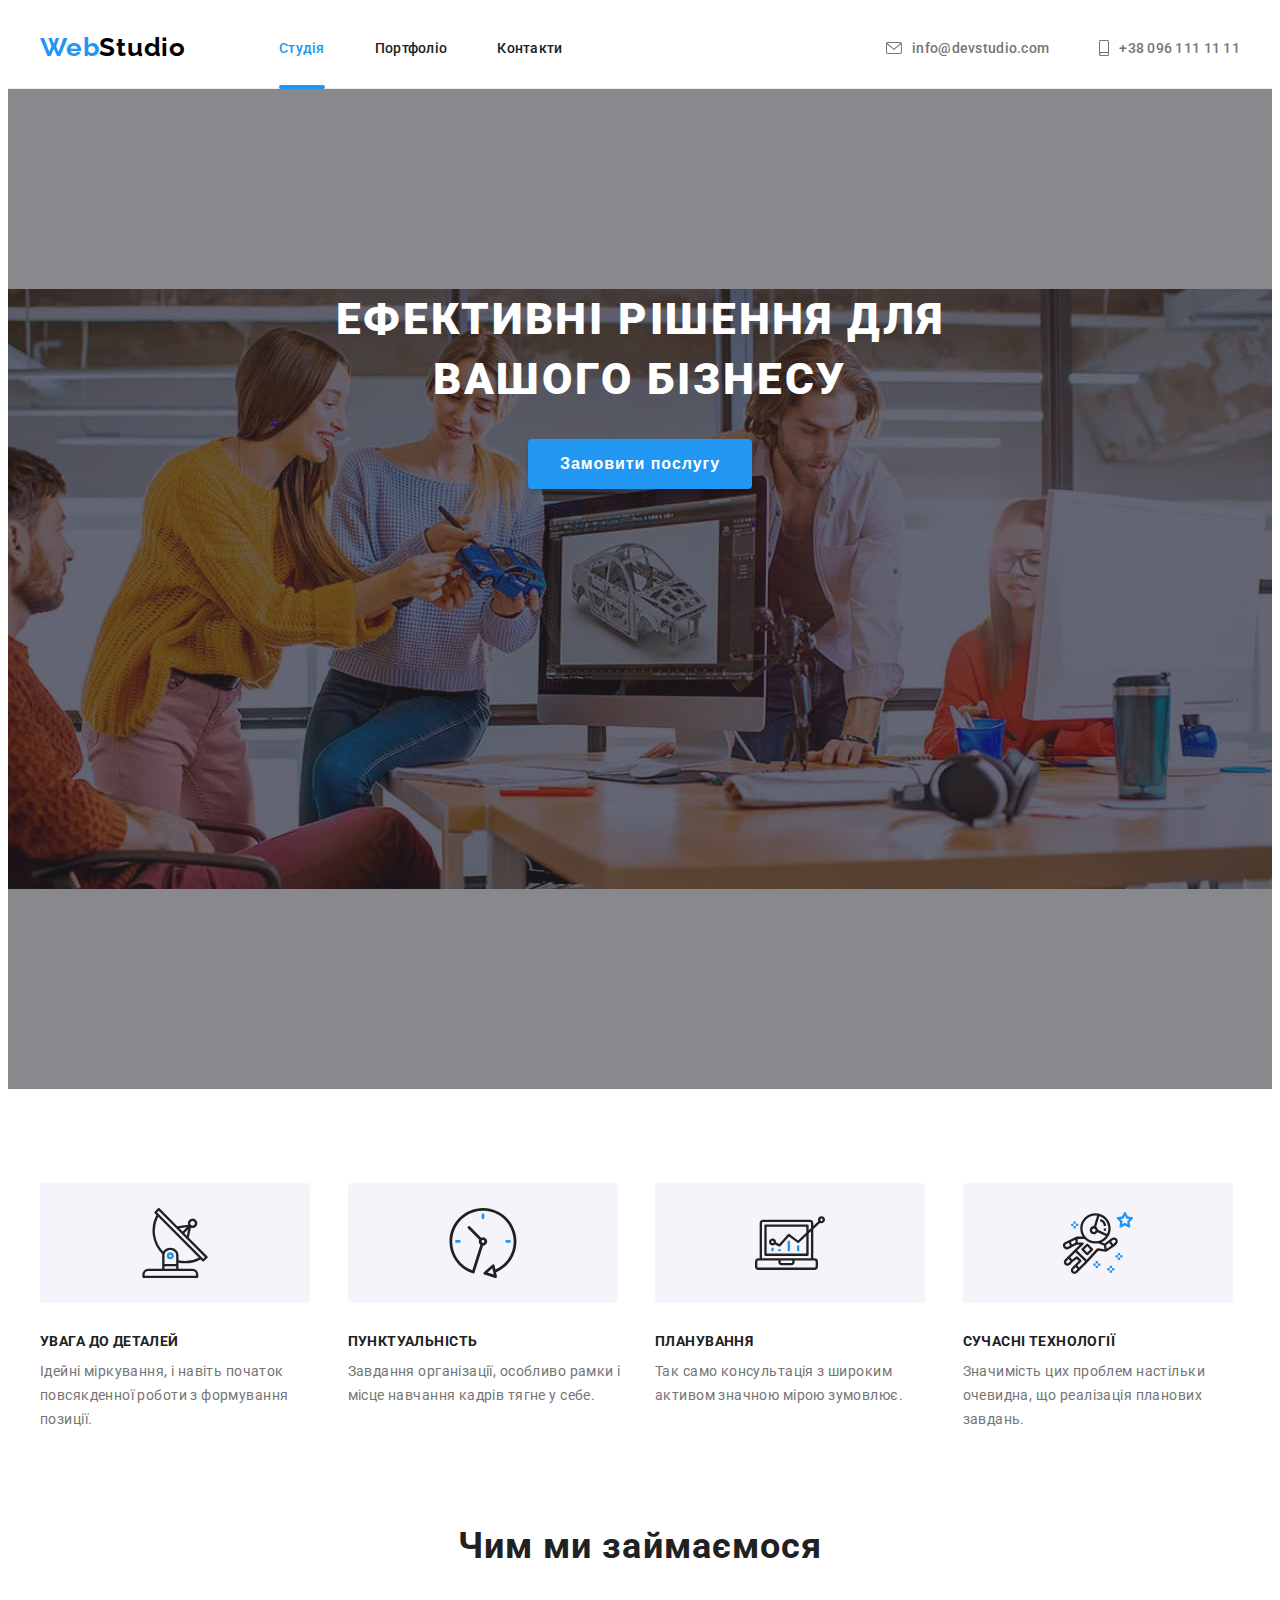
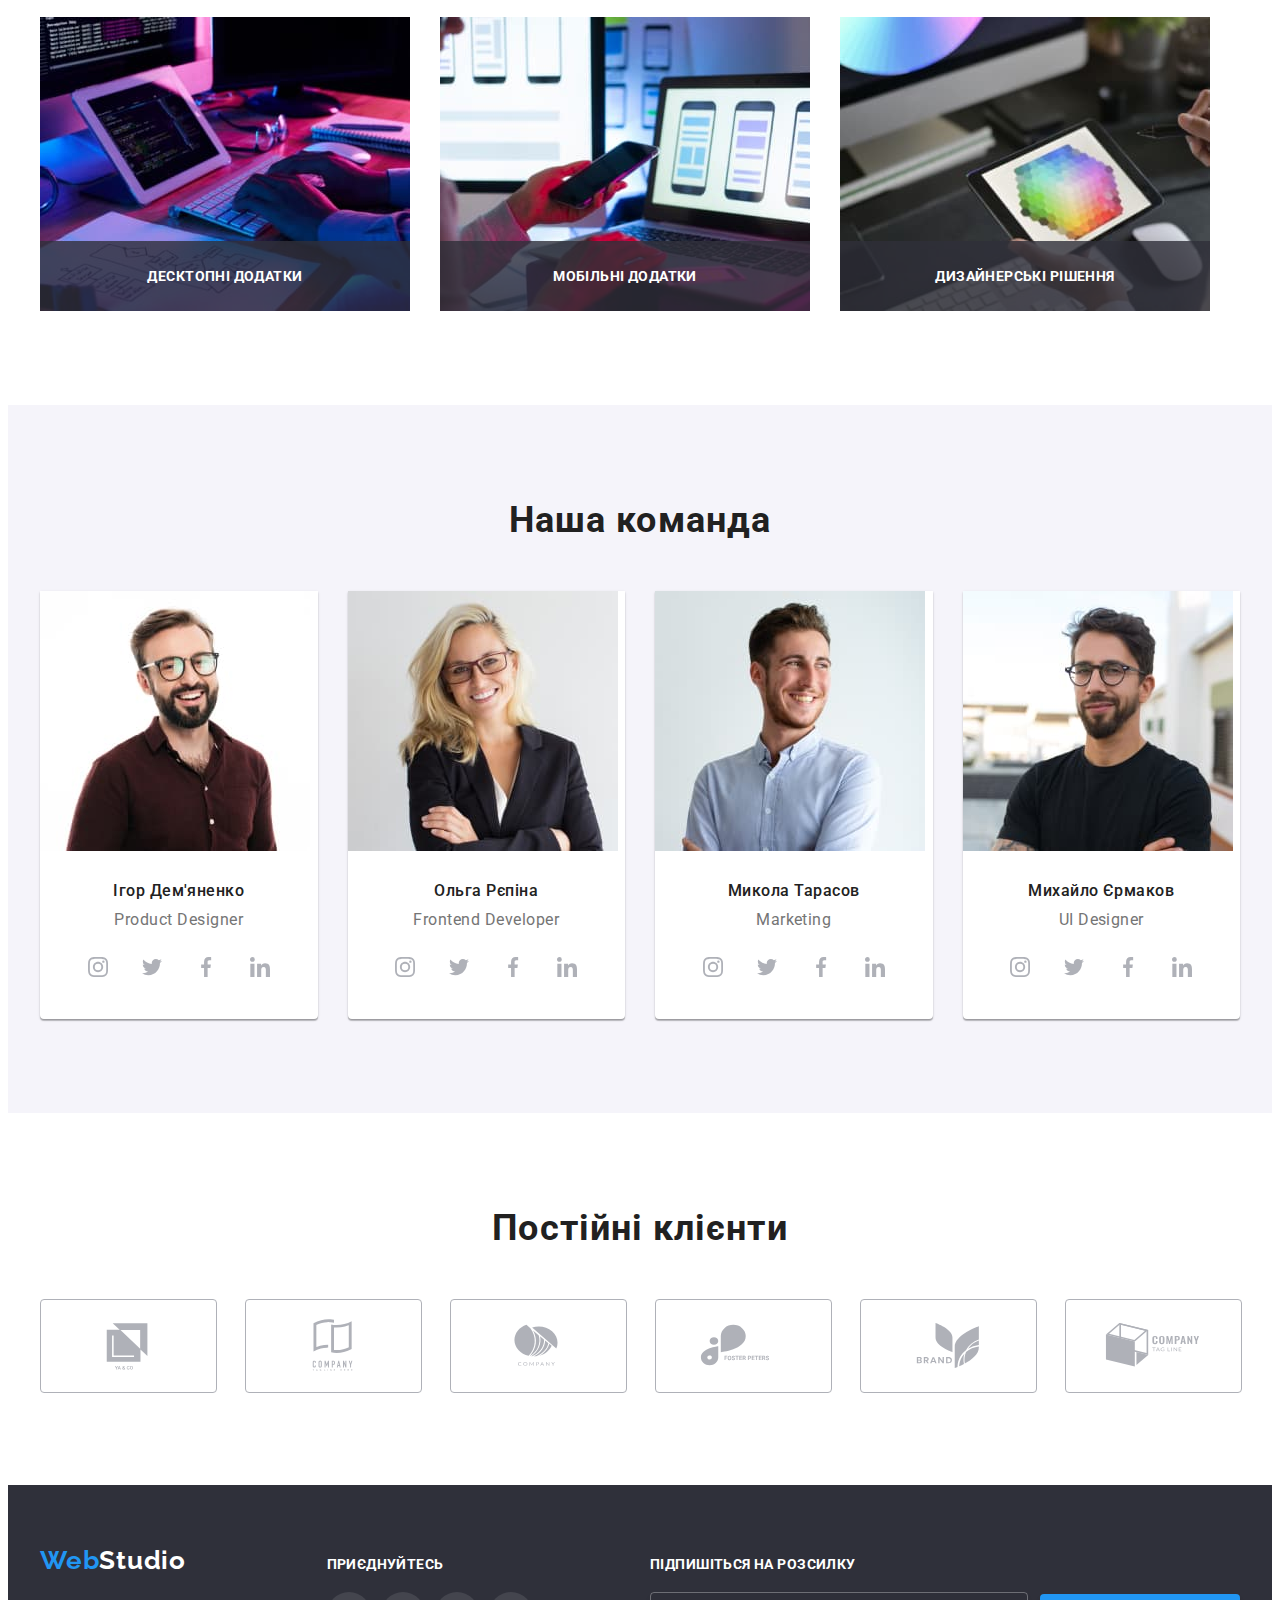
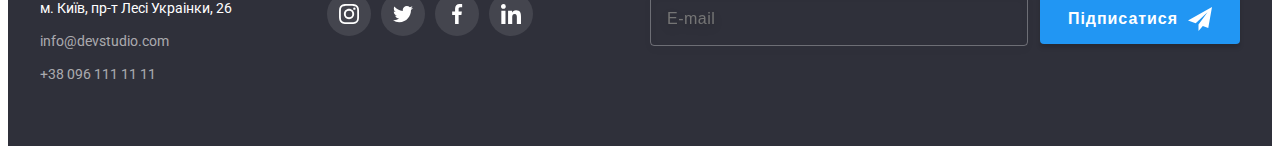
==== index.html @ d4b73595 "clone files hw6" ====
<!DOCTYPE html>
<html lang="uk">
	<head>
		<meta charset="UTF-8" />
		<meta http-equiv="X-UA-Compatible" content="IE=edge" />
		<meta name="viewport" content="width=device-width, initial-scale=1.0" />
		<title>Студія</title>
		<link rel="preconnect" href="https://fonts.googleapis.com" />
		<link rel="preconnect" href="https://fonts.gstatic.com" crossorigin />
		<link
			href="https://fonts.googleapis.com/css2?family=Raleway:wght@700&family=Roboto:wght@400;500;700;900&display=swap"
			rel="stylesheet"
		/>
		<link
			rel="stylesheet"
			href="https://cdnjs.cloudflare.com/ajax/libs/modern-normalize/1.1.0/modern-normalize.min.css"
			integrity="sha512-wpPYUAdjBVSE4KJnH1VR1HeZfpl1ub8YT/NKx4PuQ5NmX2tKuGu6U/JRp5y+Y8XG2tV+wKQpNHVUX03MfMFn9Q=="
			crossorigin="anonymous"
			referrerpolicy="no-referrer"
		/>
		<link rel="stylesheet" href="./css/styles.css" />
	</head>
	<body>
		<!-- HEADER OF SITE -->
		<header class="part-header">
			<div class="container header-container">
				<nav class="navigation">
					<!-- логотип -->
					<a href="./index.html" class="logo" lang="en">Web<span class="logo-black">Studio</span> </a>
					<!-- навігація сайту -->
					<ul class="header-nav">
						<li><a href="./index.html" class="link-nav current">Студія</a></li>
						<li><a href="./portfolio.html" class="link-nav">Портфоліо</a></li>
						<li><a href="#" class="link-nav">Контакти</a></li>
					</ul>
				</nav>
				<!-- контактна інформація -->
				<ul class="header-contacts">
					<li>
						<a href="mailto:info@devstudio.com" class="info-link">
							<svg class="contact-icon" width="16" height="12">
								<use href="./images/icons.svg#icon-envelope"></use>
							</svg>
							info@devstudio.com</a
						>
					</li>
					<li>
						<a href="tel:+380961111111" class="info-link"
							><svg class="contact-icon" width="10" height="16">
								<use href="./images/icons.svg#icon-smartphone"></use>
							</svg>
							+38 096 111 11 11</a
						>
					</li>
				</ul>
			</div>
		</header>
		<!-- MAIN CONTENT-"STUDIO" -->
		<main>
			<!-- секція герой -->
			<section class="hero section">
				<div class="hero-wrap container">
					<h1 class="title-hero">Ефективні рішення для вашого бізнесу</h1>
					<button type="button" class="btn-hero button" data-modal-open> Замовити послугу </button>
				</div>
			</section>
			<!-- секція переваги -->
			<section class="benefits section">
				<div class="container">
					<h2 class="visually-hidden">Наші переваги</h2>
					<ul class="benefit-list">
						<li class="benefit-item">
							<div class="benefits-icons-box">
								<svg width="70" height="70">
									<use href="./images/icons.svg#icon-antenna"></use>
								</svg>
							</div>
							<h3 class="benefit-title">Увага до деталей</h3>
							<p class="benefit-text">
								Ідейні міркування, і навіть початок повсякденної роботи з формування позиції.
							</p>
						</li>
						<li class="benefit-item">
							<div class="benefits-icons-box">
								<svg width="70" height="70">
									<use href="./images/icons.svg#icon-clock"></use>
								</svg>
							</div>
							<h3 class="benefit-title">Пунктуальність</h3>
							<p class="benefit-text"> Завдання організації, особливо рамки і місце навчання кадрів тягне у себе. </p>
						</li>
						<li class="benefit-item">
							<div class="benefits-icons-box">
								<svg width="70" height="70">
									<use href="./images/icons.svg#icon-diagram"></use>
								</svg>
							</div>
							<h3 class="benefit-title">Планування</h3>
							<p class="benefit-text"> Так само консультація з широким активом значною мірою зумовлює. </p>
						</li>
						<li class="benefit-item">
							<div class="benefits-icons-box">
								<svg width="70" height="70">
									<use href="./images/icons.svg#icon-astronaut"></use>
								</svg>
							</div>
							<h3 class="benefit-title">Сучасні технології</h3>
							<p class="benefit-text"> Значимість цих проблем настільки очевидна, що реалізація планових завдань. </p>
						</li>
					</ul>
				</div>
			</section>
			<!-- секція діяльність -->
			<section class="activity section">
				<div class="container">
					<h2 class="activity-title">Чим ми займаємося</h2>
					<ul class="activity-list">
						<li class="activity-item">
							<img src="./images/computer.jpg" alt="розробка сайтів" width="370" height="294" />
							<div class="activity-item-wrap">
								<p class="activity-item-title">Десктопні додатки</p>
							</div>
						</li>
						<li class="activity-item">
							<img src="./images/smartphone.jpg" alt="створення мобільних додатків" width="370" height="294" />
							<div class="activity-item-wrap">
								<p class="activity-item-title">Мобільні додатки</p>
							</div>
						</li>
						<li class="activity-item">
							<img src="./images/tablet.jpg" alt="дизайн" width="370" height="294" />
							<div class="activity-item-wrap">
								<p class="activity-item-title">Дизайнерські рішення</p>
							</div>
						</li>
					</ul>
				</div>
			</section>
			<!-- секція команда -->
			<section class="team section">
				<div class="container">
					<h2 class="team-title">Наша команда</h2>
					<ul class="team-list">
						<li class="team-item">
							<img src="./images/igor.jpg" alt="чоловік в сорочці шоколадного кольору" width="270" height="260" />
							<div class="team-description">
								<h3 class="team-member">Ігор Дем'яненко</h3>
								<p class="team-specialty">Product Designer</p>
								<ul class="soc-network-list">
									<li class="soc-network-item">
										<a class="soc-network-link" href="#" target="_blank" rel="noopener noreferrer nofollow">
											<svg class="soc-network-icon" width="20" height="20">
												<use href="./images/icons.svg#icon-instagram"></use>
											</svg>
										</a>
									</li>
									<li class="soc-network-item">
										<a class="soc-network-link" href="#" target="_blank" rel="noopener noreferrer nofollow">
											<svg class="soc-network-icon" width="20" height="20">
												<use href="./images/icons.svg#icon-twitter"></use>
											</svg>
										</a>
									</li>
									<li class="soc-network-item">
										<a class="soc-network-link" href="#" target="_blank" rel="noopener noreferrer nofollow">
											<svg class="soc-network-icon" width="20" height="20">
												<use href="./images/icons.svg#icon-facebook"></use>
											</svg>
										</a>
									</li>
									<li class="soc-network-item">
										<a class="soc-network-link" href="#" target="_blank" rel="noopener noreferrer nofollow">
											<svg class="soc-network-icon" width="20" height="20">
												<use href="./images/icons.svg#icon-linkedin"></use>
											</svg>
										</a>
									</li>
								</ul>
							</div>
						</li>
						<li class="team-item">
							<img src="./images/olga.jpg" alt="жінка блондинка усміхається" width="270" height="260" />
							<div class="team-description">
								<h3 class="team-member">Ольга Рєпіна</h3>
								<p class="team-specialty">Frontend Developer</p>
								<ul class="soc-network-list">
									<li class="soc-network-item">
										<a class="soc-network-link" href="#" target="_blank" rel="noopener noreferrer nofollow">
											<svg class="soc-network-icon" width="20" height="20">
												<use href="./images/icons.svg#icon-instagram"></use>
											</svg>
										</a>
									</li>
									<li class="soc-network-item">
										<a class="soc-network-link" href="#" target="_blank" rel="noopener noreferrer nofollow">
											<svg class="soc-network-icon" width="20" height="20">
												<use href="./images/icons.svg#icon-twitter"></use>
											</svg>
										</a>
									</li>
									<li class="soc-network-item">
										<a class="soc-network-link" href="#" target="_blank" rel="noopener noreferrer nofollow">
											<svg class="soc-network-icon" width="20" height="20">
												<use href="./images/icons.svg#icon-facebook"></use>
											</svg>
										</a>
									</li>
									<li class="soc-network-item">
										<a class="soc-network-link" href="#" target="_blank" rel="noopener noreferrer nofollow">
											<svg class="soc-network-icon" width="20" height="20">
												<use href="./images/icons.svg#icon-linkedin"></use>
											</svg>
										</a>
									</li>
								</ul>
							</div>
						</li>
						<li class="team-item">
							<img src="./images/mykola.jpg" alt="чоловік в блакитній сорочці" width="270" height="260" />
							<div class="team-description">
								<h3 class="team-member">Микола Тарасов</h3>
								<p class="team-specialty">Marketing</p>
								<ul class="soc-network-list">
									<li class="soc-network-item">
										<a class="soc-network-link" href="#" target="_blank" rel="noopener noreferrer nofollow">
											<svg class="soc-network-icon" width="20" height="20">
												<use href="./images/icons.svg#icon-instagram"></use>
											</svg>
										</a>
									</li>
									<li class="soc-network-item">
										<a class="soc-network-link" href="#" target="_blank" rel="noopener noreferrer nofollow">
											<svg class="soc-network-icon" width="20" height="20">
												<use href="./images/icons.svg#icon-twitter"></use>
											</svg>
										</a>
									</li>
									<li class="soc-network-item">
										<a class="soc-network-link" href="#" target="_blank" rel="noopener noreferrer nofollow">
											<svg class="soc-network-icon" width="20" height="20">
												<use href="./images/icons.svg#icon-facebook"></use>
											</svg>
										</a>
									</li>
									<li class="soc-network-item">
										<a class="soc-network-link" href="#" target="_blank" rel="noopener noreferrer nofollow">
											<svg class="soc-network-icon" width="20" height="20">
												<use href="./images/icons.svg#icon-linkedin"></use>
											</svg>
										</a>
									</li>
								</ul>
							</div>
						</li>
						<li class="team-item">
							<img src="./images/mykhailo.jpg" alt="чоловік в чорній футболці" width="270" height="260" />
							<div class="team-description">
								<h3 class="team-member">Михайло Єрмаков</h3>
								<p class="team-specialty">UI Designer</p>
								<ul class="soc-network-list">
									<li class="soc-network-item">
										<a class="soc-network-link" href="#" target="_blank" rel="noopener noreferrer nofollow">
											<svg class="soc-network-icon" width="20" height="20">
												<use href="./images/icons.svg#icon-instagram"></use>
											</svg>
										</a>
									</li>
									<li class="soc-network-item">
										<a class="soc-network-link" href="#" target="_blank" rel="noopener noreferrer nofollow">
											<svg class="soc-network-icon" width="20" height="20">
												<use href="./images/icons.svg#icon-twitter"></use>
											</svg>
										</a>
									</li>
									<li class="soc-network-item">
										<a class="soc-network-link" href="#" target="_blank" rel="noopener noreferrer nofollow">
											<svg class="soc-network-icon" width="20" height="20">
												<use href="./images/icons.svg#icon-facebook"></use>
											</svg>
										</a>
									</li>
									<li class="soc-network-item">
										<a class="soc-network-link" href="#" target="_blank" rel="noopener noreferrer nofollow">
											<svg class="soc-network-icon" width="20" height="20">
												<use href="./images/icons.svg#icon-linkedin"></use>
											</svg>
										</a>
									</li>
								</ul>
							</div>
						</li>
					</ul>
				</div>
			</section>
			<!-- секція клієнти -->
			<section class="clients section">
				<div class="container">
					<h2 class="clients-title">Постійні клієнти</h2>
					<ul class="clients-list">
						<li class="client-item">
							<a href="" class="client-link">
								<svg class="client-icon" width="106" height="60">
									<use href="./images/icons.svg#icon-Logo-1"></use>
								</svg>
							</a>
						</li>
						<li class="client-item">
							<a href="" class="client-link">
								<svg class="client-icon" width="106" height="60">
									<use href="./images/icons.svg#icon-Logo-2"></use>
								</svg>
							</a>
						</li>
						<li class="client-item">
							<a href="#" class="client-link">
								<svg class="client-icon" width="106" height="60">
									<use href="./images/icons.svg#icon-Logo-3"></use>
								</svg>
							</a>
						</li>
						<li class="client-item">
							<a href="" class="client-link">
								<svg class="client-icon" width="106" height="60">
									<use href="./images/icons.svg#icon-Logo-4"></use>
								</svg>
							</a>
						</li>
						<li class="client-item">
							<a href="" class="client-link">
								<svg class="client-icon" width="106" height="60">
									<use href="./images/icons.svg#icon-Logo-5"></use>
								</svg>
							</a>
						</li>
						<li class="client-item">
							<a href="" class="client-link">
								<svg class="client-icon" width="106" height="60">
									<use href="./images/icons.svg#icon-Logo-6"></use>
								</svg>
							</a>
						</li>
					</ul>
				</div>
			</section>
		</main>
		<!-- FOOTER OF SITE -->
		<footer class="part-footer">
			<div class="container footer-div">
				<div class="footer-contacts">
					<!-- логотип -->
					<a href="./index.html" class="logo-footer" lang="en">Web<span class="logo-white">Studio</span> </a>
					<address>
						<!-- контакти -->
						<ul class="contact-list">
							<li class="contact-item">
								<a
									class="map-location link-contact"
									href="https://goo.gl/maps/CPtrU1FHBa2aNyZL9"
									target="_blank"
									rel="noopener noreferrer nofollow"
									>м. Київ, пр-т Лесі Украінки, 26
								</a>
							</li>
							<li class="contact-item">
								<a href="mailto:info@devstudio.com" class="link-contact">info@devstudio.com</a>
							</li>
							<li class="contact-item">
								<a href="tel:+380961111111" class="link-contact">+38 096 111 11 11 </a>
							</li>
						</ul>
					</address>
				</div>
				<!-- соціальні мережі -->
				<div class="footer-social-field">
					<span class="join">Приєднуйтесь</span>
					<ul class="social-network-list">
						<li class="social-network-item">
							<a class="social-network-link" href="#" target="_blank" rel="noopener noreferrer nofollow">
								<svg class="footer-icon" width="20" height="20">
									<use href="./images/icons.svg#icon-instagram"></use>
								</svg>
							</a>
						</li>
						<li class="social-network-item">
							<a class="social-network-link" href="#" target="_blank" rel="noopener noreferrer nofollow">
								<svg class="footer-icon" width="20" height="20">
									<use href="./images/icons.svg#icon-twitter"></use>
								</svg>
							</a>
						</li>
						<li class="social-network-item">
							<a class="social-network-link" href="#" target="_blank" rel="noopener noreferrer nofollow">
								<svg class="footer-icon" width="20" height="20">
									<use href="./images/icons.svg#icon-facebook"></use>
								</svg>
							</a>
						</li>
						<li class="social-network-item">
							<a class="social-network-link" href="#" target="_blank" rel="noopener noreferrer nofollow">
								<svg class="footer-icon" width="20" height="20">
									<use href="./images/icons.svg#icon-linkedin"></use>
								</svg>
							</a>
						</li>
					</ul>
				</div>
				<!-- форма в footer -->
				<div class="footer-form-field">
					<span class="sign-title">Підпишіться на розсилку</span>
					<form class="footer-form">
					    <input
							type="email"
							name="email"
							class="footer-input"
							aria-label="Email"
							placeholder="E-mail"
							required
						/>
						<button type="submit" class="btn-sign button">Підписатися
							<svg class="icon-send" width="24" height="24">
								<use href="./images/icons.svg#icon-send"></use>
							</svg>
						</button>
					</form>
				</div>
			</div>
		</footer>
		<!-- MODAL -->
		<div class="backdrop is-hidden" data-modal>
			<div class="modal">
				<button class="modal-btn-close button" type="button" data-modal-close>
					<svg class="modal-close-icon" width="18" height="18">
						<use href="./images/icons.svg#icon-close-modal"></use>
					</svg>
				</button>
				<p class="modal-title">Залиште свої дані, ми вам передзвонимо</p>
				<form class="modal-form">
					<div class="form-field">
						<label for="user-name" class="form-label">Ім'я</label>
						<div class="form-input-wrap">
							<input
								type="text"
								name="user-name"
								class="form-user-input form-input"
								placeholder=" "
								id="user-name"
								required
							/>
							<svg class="form-icon" width="18" height="18">
								<use href="./images/icons.svg#icon-person"></use>
							</svg>
						</div>
					</div>
					<div class="form-field">
						<label for="user-tel" class="form-label">
							<span class="form-label-text">Телефон</span>
						</label>
						<div class="form-input-wrap">
							<input
								type="tel"
								name="user-tel"
								class="form-user-input form-input"
								placeholder=" "
								id="user-tel"
								required
							/>
							<svg class="form-icon" width="18" height="18">
								<use href="./images/icons.svg#icon-phone"></use>
							</svg>
						</div>
					</div>
					<div class="form-field">
						<label for="user-email" class="form-label">Пошта</label>
						<div class="form-input-wrap">
							<input
								type="email"
								name="user-email"
								class="form-user-input form-input"
								placeholder=" "
								id="user-email"
							/>
							<svg class="form-icon" width="18" height="18">
								<use href="./images/icons.svg#icon-email"></use>
							</svg>
						</div>
					</div>
					<div class="form-field">
						<label for="user-text" class="form-label">Коментар</label>
						<textarea
						    name="user-text"
						    id="user-text"
						    class="form-user-comment form-input"
						    placeholder="Введіть текст"
						></textarea>
					</div>
					<label class="policy-label">
						<input type="checkbox"
						 class="policy-checkbox visually-hidden"
						  name="policy" />
						<svg class="policy-icon" width="16" height="15">
							<use href="./images/icons.svg#icon-check"></use>
						</svg>
						Погоджуюся з розсилкою та приймаю
						<a href="#" class="checkbox-link">Умови договору</a>
					</label>
					<button type="submit" class="modal-form-btn button">Відправити</button>
				</form>
			</div>
		</div>
		<script src="./js/modal.js"></script>
	</body>
</html>
---- css/styles.css ----
:root {
	--main-bg-color: #ffffff;
	--bg-hero-color: #c4c4c4;
	--border-bg-color: #2f303a;
	--section-team-bg-color: #f5f4fa;
	--main-text-color: #757575;
	--secondary-text-color: #212121;
	--accent-color: #2196f3;
	--secondary-accent-color: #188ce8;
	--benefits-box-color: #f5f4fa;
	--filter-btn-bg-color: #f5f4fa;
	--logo-part-color: #000000;
	--hero-title-color: #ffffff;
	--btn-text-color: #ffffff;
	--activity-text-color: #ffffff;
	--logo-footer-color: #ffffff;
	--footer-text-color: #ffffff;
	--contact-footer-color: rgba(255, 255, 255, 0.6);
	--bg-footer-icons: rgba(255, 255, 255, 0.1);
	--border-header-color: #ececec;
	--border-project-color: #eeeeee;
	--soc-network-color: #afb1b8;
	--secondary-social-color: #ffffff;
	--bg-social-color: #ffffff;
	--border-clients-color: #afb1b8;
	--team-card-shadow: 0px 1px 3px rgba(0, 0, 0, 0.12), 0px 1px 1px rgba(0, 0, 0, 0.14), 0px 2px 1px rgba(0, 0, 0, 0.2);
	--filter-btn-shadow: 0px 3px 1px rgba(0, 0, 0, 0.1), 0px 1px 2px rgba(0, 0, 0, 0.08), 0px 2px 2px rgba(0, 0, 0, 0.12);
	--projects-card-shadow: 0px 1px 1px rgba(0, 0, 0, 0.12), 0px 4px 4px rgba(0, 0, 0, 0.06),
		1px 4px 6px rgba(0, 0, 0, 0.16);
	--btn-hero-shadow: 0px 4px 4px rgba(0, 0, 0, 0.15);
	--cubic: cubic-bezier(0.4, 0, 0.2, 1);
	--modal-bg-color: #ffffff;
	--project-overlay-color: #ffffff;
	--modal-shadow: 0px 1px 3px rgba(0, 0, 0, 0.12), 0px 1px 1px rgba(0, 0, 0, 0.14), 0px 2px 1px rgba(0, 0, 0, 0.2);
	--overlay-bg-color: rgba(33, 150, 243, 0.9);
	--main-form-color: #757575;
}

body {
	font-family: "Roboto", sans-serif;
	font-weight: 400;
	background-color: var(--main-bg-color);
	color: var(--main-text-color);
}

ul {
	padding: 0;
	margin: 0;
	list-style: none;
}

h1,
h2,
h3,
h4,
h5,
h6,
p {
	margin: 0;
}

a {
	text-decoration: none;
	color: inherit;
}

.visually-hidden {
	position: absolute;
	white-space: nowrap;
	width: 1px;
	height: 1px;
	overflow: hidden;
	border: 0;
	padding: 0;
	clip: rect(0 0 0 0);
	clip-path: inset(50%);
	margin: -1px;
}

.section {
	padding: 94px 0;
}

.container {
	width: 1200px;
	padding-left: 15px;
	padding-right: 15px;
	margin: 0 auto;
}

.button {
	border: none;
	border-radius: 4px;
	cursor: pointer;
}

img {
	display: block;
	max-width: 100%;
	height: auto;
}

address {
	font-style: normal;
}

/* HEADER  */

.part-header {
	border-bottom: 1px solid var(--border-header-color);
}

.header-container {
	display: flex;
}

.navigation {
	margin-right: auto;
	display: flex;
	align-items: center;
}

.header-nav {
	display: flex;
	gap: 50px;
}

.header-contacts {
	display: flex;
	gap: 50px;
	align-items: center;
	margin-left: auto;
}

/* логотип */

.logo,
.logo-footer {
	font-family: "Raleway", sans-serif;
	font-weight: 700;
	font-size: 26px;
	line-height: calc(31 / 26);
	letter-spacing: 0.03em;
	color: var(--accent-color);
}

.logo-black {
	color: var(--logo-part-color);
}

.logo {
	margin-right: 93px;
	padding-top: 24px;
	padding-bottom: 25px;
}

/* навігація сайту */

.link-nav,
.info-link {
	display: flex;
	padding: 32px 0;
}

.link-nav {
	position: relative;
	font-weight: 500;
	font-size: 14px;
	line-height: calc(16 / 14);
	letter-spacing: 0.02em;
	color: var(--secondary-text-color);
	transition: color 250ms var(--cubic);
}

.link-nav:hover,
.link-nav:focus,
.link-nav.current {
	color: var(--accent-color);
}

.link-nav::after,
.link-nav.current::after {
	content: "";
	position: absolute;
	left: 0;
	bottom: -1px;
	width: 100%;
	height: 4px;
	display: flex;
	background-color: var(--accent-color);
	border-radius: 2px;

	transform: scaleX(0);
	transition: transform 250ms var(--cubic);
}

.link-nav:hover::after,
.link-nav:focus::after,
.link-nav.current::after {
	transform: scaleX(1);
}

/* контакти в header */

.info-link {
	font-weight: 500;
	font-size: 14px;
	line-height: calc(16 / 14);
	letter-spacing: 0.02em;
	color: var(--main-text-color);
	align-items: center;
	transition: color 250ms var(--cubic);
}

.contact-icon {
	fill: currentColor;
	margin-right: 10px;
}

.info-link:hover,
.info-link:focus {
	color: var(--accent-color);
}

/* MAIN-STUDIO */

/* секція герой */

.hero {
	max-width: 1600px;
	height: 600px;
	padding: 200px 0;
	margin: 0 auto;
	background-color: var(--bg-hero-color);
	background-image: linear-gradient(rgba(47, 48, 58, 0.4), rgba(47, 48, 58, 0.4)), url(../images/hero-img.jpg);
	background-repeat: no-repeat;
	background-position: center;
}

.hero-wrap {
	text-align: center;
	display: flex;
	flex-direction: column;
	justify-content: center;
	align-items: center;
}

.title-hero {
	width: 696px;
	margin-bottom: 30px;
	font-weight: 900;
	font-size: 44px;
	line-height: calc(60 / 44);
	letter-spacing: 0.06em;
	text-transform: uppercase;
	color: var(--hero-title-color);
}

.btn-hero {
	margin: 0 auto;
	padding: 10px 32px;
	font-weight: 700;
	font-size: 16px;
	line-height: calc(30 / 16);
	letter-spacing: 0.06em;
	color: var(--btn-text-color);
	background-color: var(--accent-color);
	box-shadow: var(--btn-hero-shadow);
	transition: background-color 250ms var(--cubic);
}

.btn-hero:hover,
.btn-hero:focus {
	background-color: var(--secondary-accent-color);
}

/* секція переваги */

.benefit-list {
	display: flex;
	gap: 30px;
}

.benefit-item {
	flex-basis: calc((100% - 90px) / 4);
}

.benefits-icons-box {
	display: flex;
	width: 270px;
	height: 120px;
	justify-content: center;
	align-items: center;
	margin-bottom: 30px;
	background-color: var(--benefits-box-color);
	border-radius: 4px;
}

.benefit-title {
	margin-bottom: 10px;
	font-size: 14px;
	line-height: calc(16 / 14);
	letter-spacing: 0.03em;
	text-transform: uppercase;
	color: var(--secondary-text-color);
}

.benefit-text {
	font-size: 14px;
	line-height: calc(24 / 14);
	letter-spacing: 0.03em;
	color: var(--main-text-color);
}

/* секція діяльність */

.activity {
	padding-top: 0;
}

.activity-title {
	margin-bottom: 50px;
	font-size: 36px;
	line-height: calc(42 / 36);
	text-align: center;
	letter-spacing: 0.03em;
	color: var(--secondary-text-color);
}

.activity-list {
	display: flex;
	gap: 30px;
}

.activity-item {
	position: relative;
	flex-basis: calc((100%-60px) / 3);
}

.activity-item-wrap {
	position: absolute;
	right: 0;
	bottom: 0;
	width: 100%;
	height: 70px;
	display: flex;
	justify-content: center;
	align-items: center;
	background-color: rgba(47, 48, 58, 0.8);
}

.activity-item-title {
	font-weight: 700;
	font-size: 14px;
	line-height: calc(16 / 14);
	text-align: center;
	letter-spacing: 0.03em;
	text-transform: uppercase;
	color: var(--activity-text-color);
}

/* секція команда */

.team {
	background-color: var(--section-team-bg-color);
}

.team-title {
	margin-bottom: 50px;
	font-size: 36px;
	line-height: calc(42 / 36);
	text-align: center;
	letter-spacing: 0.03em;
	color: var(--secondary-text-color);
}

.team-list {
	display: flex;
	gap: 30px;
}

.team-item {
	flex-basis: calc((100% - 90px) / 4);
	border-radius: 0px 0px 4px 4px;
	background-color: var(--main-bg-color);
	box-shadow: var(--team-card-shadow);
}

.team-description {
	padding: 30px 32px;
	text-align: center;
}

.team-member {
	margin-bottom: 10px;
	font-weight: 500;
	font-size: 16px;
	line-height: calc(19 / 16);
	text-align: center;
	letter-spacing: 0.03em;
	color: var(--secondary-text-color);
}

.team-specialty {
	margin-bottom: 16px;
	font-size: 16px;
	line-height: calc(19 / 16);
	text-align: center;
	letter-spacing: 0.03em;
	color: var(--main-text-color);
}

.soc-network-list {
	display: flex;
	justify-content: center;
	gap: 10px;
}
.soc-network-item {
	width: 44px;
	height: 44px;
}

.soc-network-link {
	display: flex;
	width: 100%;
	height: 100%;
	background-color: var(--bg-social-color);
	border-radius: 50%;
	justify-content: center;
	align-items: center;
	color: var(--soc-network-color);
	transition: background-color 250ms var(--cubic), color 250ms var(--cubic);
}
.soc-network-icon {
	fill: currentColor;
}

.soc-network-link:hover,
.soc-network-link:focus {
	background-color: var(--accent-color);
	color: var(--secondary-social-color);
}

/* секція клієнти */

.clients-title {
	margin-bottom: 50px;
	font-size: 36px;
	line-height: calc(42 / 36);
	text-align: center;
	letter-spacing: 0.03em;
	color: var(--secondary-text-color);
}

.clients-list {
	display: flex;
	gap: 30px;
}

.client-item {
	width: 170px;
	height: 92px;
	flex-basis: calc((100% - 150px) / 6);
}

/* flex-basis: calc((100% - кіл-ть маржинів в рядку * значення маржина) / кіл-ть елементів в рядку); */

.client-link {
	width: 100%;
	height: 100%;
	display: flex;
	justify-content: center;
	align-items: center;
	border: 1px solid var(--border-clients-color);
	border-radius: 4px;
	color: var(--soc-network-color);
	transition: color 250ms var(--cubic), border 250ms var(--cubic);
}

.client-icon {
	fill: currentColor;
}

.client-link:hover,
.client-link:focus {
	color: var(--accent-color);
	border: 1px solid var(--accent-color);
}

/* MAIN CONTENT "PORTFOLIO" */

/* фільтр-кнопки */

.filter-set {
	margin-bottom: 50px;
	display: flex;
	justify-content: center;
	align-items: center;
	gap: 8px;
}

.filter-btn {
	padding: 6px 22px;
	display: block;
	font-weight: 500;
	font-size: 16px;
	line-height: calc(26 / 16);
	text-align: center;
	letter-spacing: 0.03em;
	color: var(--secondary-text-color);
	background-color: var(--filter-btn-bg-color);
	transition: color 250ms var(--cubic), background-color 250ms var(--cubic), box-shadow 250ms var(--cubic);
}

.filter-btn:hover,
.filter-btn:focus,
.filter-btn.current {
	color: var(--btn-text-color);
	background-color: var(--accent-color);
	box-shadow: var(--filter-btn-shadow);
}

/* проєкти */

.card-set {
	display: flex;
	flex-wrap: wrap;
	gap: 30px;
}

.card-set > .item {
	width: calc((100% - 60px) / 3);
}

.project-link {
	display: block;
	transition: box-shadow 250ms var(--cubic);
}

.project-link:hover,
.project-link:focus {
	box-shadow: var(--projects-card-shadow);
}

.project-wrap {
	position: relative;
	overflow: hidden;
}

.project-text {
	position: absolute;
	top: 0;
	left: 0;
	width: 100%;
	height: 100%;
	padding: 63px 24px;
	font-size: 18px;
	line-height: calc(28 / 18);
	letter-spacing: 0.03em;
	color: var(--project-overlay-color);
	background-color: var(--overlay-bg-color);
	transform: translateY(100%);
	transition: transform 250ms var(--cubic);
}

.project-link:hover .project-text,
.project-link:focus .project-text {
	transform: translateY(0);
}

.card-content {
	padding: 20px 24px;
	border: 1px solid var(--border-project-color);
	border-top: 0;
}

.card-heading {
	margin-bottom: 4px;
	font-size: 18px;
	line-height: calc(36 / 18);
	letter-spacing: 0.06em;
	color: var(--secondary-text-color);
}

.project-doing {
	font-size: 16px;
	line-height: calc(30 / 16);
	letter-spacing: 0.03em;
	color: var(--main-text-color);
}

/* FOOTER OF SITE */

.part-footer {
	padding: 60px 0;
	background-color: var(--border-bg-color);
}

.footer-div {
	display: flex;
	align-items: baseline;
	justify-content: space-between;
}

.footer-contacts {
	margin-right: 70px;
}

/* логотип */

.logo-footer {
	display: block;
	margin-bottom: 20px;
}

.logo-white {
	color: var(--logo-footer-color);
}

/* контакти */

.contact-item:not(:last-child) {
	margin-bottom: 9px;
}

.link-contact {
	font-size: 14px;
	line-height: calc(24 / 14);
	color: var(--contact-footer-color);
	transition: color 250ms var(--cubic);
}

.map-location {
	color: var(--footer-text-color);
}

.link-contact:hover,
.link-contact:focus {
	color: var(--accent-color);
}

/* соціальні мережі */

.footer-social-field {
	margin-right: 93px;
}

.join {
	display: block;
	margin-bottom: 20px;
	font-weight: 700;
	font-size: 14px;
	line-height: calc(16 / 14);
	letter-spacing: 0.03em;
	text-transform: uppercase;
	color: var(--footer-text-color);
}

.social-network-list {
	display: flex;
	gap: 10px;
}

.social-network-item {
	width: 44px;
	height: 44px;
}

.social-network-link {
	width: 100%;
	height: 100%;
	display: flex;
	justify-content: center;
	align-items: center;
	color: var(--secondary-social-color);
	background-color: var(--bg-footer-icons);
	border-radius: 50%;
	transition: background-color 250ms var(--cubic);
}

.footer-icon {
	fill: currentColor;
}

.social-network-link:hover,
.social-network-link:focus {
	background-color: var(--accent-color);
}

/* форма в footer */

.footer-form-field {
	display: block;
}

.sign-title {
	display: block;
	margin-bottom: 20px;
	font-weight: 700;
	font-size: 14px;
	line-height: calc(16 / 14);
	letter-spacing: 0.03em;
	text-transform: uppercase;
	color: var(--footer-text-color);
}
.footer-form {
	display: flex;
	align-items: center;
	gap: 12px;
}

.footer-input {
	width: 358px;
	height: 50px;
	padding-left: 16px;
	font-size: 16px;
	line-height: calc(20 / 16);
	letter-spacing: 0.03em;
	background-color: inherit;
	outline: transparent;
	color: rgba(255, 255, 255, 0.6);
	border: 1px solid rgba(255, 255, 255, 0.3);
	filter: drop-shadow(0px 4px 4px rgba(0, 0, 0, 0.15));
	border-radius: 4px;
	transition: border-color 250ms var(--cubic);
}

.footer-form-input::placeholder {
	font-size: 16px;
	line-height: calc(20 / 16);
	letter-spacing: 0.03em;
	align-items: center;
	color: rgba(255, 255, 255, 0.6);
}

.footer-input:focus {
	border-color: var(--accent-color);
}

.btn-sign {
	width: 200px;
	height: 50px;
	font-weight: 700;
	font-size: 16px;
	line-height: calc(30 / 16);
	display: flex;
	align-items: center;
	justify-content: center;
	text-align: center;
	letter-spacing: 0.06em;
	color: var(--btn-text-color);
	background-color: var(--accent-color);
	box-shadow: 0px 4px 4px rgba(0, 0, 0, 0.15);
	transition: background-color 250ms var(--cubic);
}

.btn-sign:hover,
.btn-sign:focus {
	background-color: var(--secondary-accent-color);
}

.icon-send {
	margin-left: 10px;
	fill: currentColor;
}

/* модальне вікно */

.backdrop {
	position: fixed;
	top: 0;
	width: 100%;
	height: 100%;
	opacity: 1;
	background-color: rgba(0, 0, 0, 0.2);
	transition: opacity 250ms var(--cubic), visibility 250ms var(--cubic);
}

.backdrop.is-hidden {
	opacity: 0;
	visibility: hidden;
	pointer-events: none;
}

.modal {
	position: absolute;
	top: 50%;
	left: 50%;
	width: 528px;
	min-height: 581px;
	padding: 40px;
	background-color: var(--modal-bg-color);
	border-radius: 4px;
	box-shadow: var(--modal-shadow);
	transform: translate(-50%, -50%) scale(1);
	transition: transform 700ms var(--cubic);
}

.backdrop.is-hidden .modal {
	transform: translate(-50%, -50%) scale(1.5);
}

.modal-btn-close {
	position: absolute;
	top: 8px;
	right: 8px;
	width: 30px;
	height: 30px;
	display: flex;
	align-items: center;
	justify-content: center;
	background-color: var(--modal-bg-color);
	border: 1px solid rgba(0, 0, 0, 0.1);
	border-radius: 50%;
	transition: fill 250ms var(--cubic);
}

.modal-btn-close:hover,
.modal-btn-close:focus {
	fill: var(--accent-color);
}

.modal-title {
	margin-bottom: 12px;
	font-weight: 700;
	font-size: 20px;
	line-height: calc(23 / 20);
	text-align: center;
	letter-spacing: 0.03em;
	color: #212121;
}

/* форма в модалці */

.form-field {
	display: flex;
	flex-direction: column;
	margin-bottom: 10px;
}

.form-field:nth-of-type(4n) {
	margin-bottom: 20px;
}

.form-label {
	margin-bottom: 4px;
	font-size: 12px;
	line-height: calc(14 / 12);
	letter-spacing: 0.01em;
	color: var(--main-form-color);
}

.form-input-wrap {
	position: relative;
}

.form-input {
	width: 100%;
	border: 1px solid rgba(33, 33, 33, 0.2);
	border-radius: 4px;
	outline: transparent;
	transition: border-color 250ms var(--cubic);
}

.form-user-input {
	height: 40px;
	padding: 11px 12px 11px 42px;
}

.form-input::placeholder {
	font-weight: 400;
	font-size: 12px;
	line-height: calc(14 / 12);
	letter-spacing: 0.01em;
	color: var(--main-form-color);
}

.form-input:focus {
	border-color: var(--accent-color);
}

.form-icon {
	position: absolute;
	top: 50%;
	left: 12px;
	transform: translateY(-50%);
	transition: fill 250ms var(--cubic);
}

.form-input:focus + .form-icon, .form-input:hover + .form-icon, .form-input:not(:placeholder-shown) + .form-icon {
	fill: var(--accent-color);
}

.form-user-comment {
	height: 120px;
	padding: 12px 16px;
	resize: none;
}

.form-user-comment::placeholder {
	font-size: 12px;
	line-height: calc(14 / 12);
	letter-spacing: 0.01em;
	color: rgba(117, 117, 117, 0.5);
}

/* checkbox */

.policy-label {
	margin-bottom: 30px;
	display: flex;
	align-items: center;
	justify-content: center;
	gap: 8px;
	font-size: 14px;
	line-height: calc(24 / 14);
	letter-spacing: 0.03em;
	color: var(--main-text-color);
}

.policy-icon {
	fill: #ffffff;
	border: 2px solid #212121;
	border-radius: 2px;
	transition: border-color 250ms var(--cubic), background-color 250ms var(--cubic);
}

.policy-checkbox:checked + .policy-icon {
	border-color: transparent;
	background-color: var(--accent-color);
}

.checkbox-link {
	position: relative;
	font-size: 14px;
	line-height: calc(24 / 14);
	letter-spacing: 0.03em;
	color: var(--accent-color);
}

.checkbox-link::after {
	content: " ";
	position: absolute;
	bottom: 5px;
	left: 0;
	width: 100%;
	height: 1px;
	background-color: var(--accent-color);
}
/* кнопка форми в модалці */

.modal-form-btn {
	margin: 0 auto;
	padding: 10px 52px;
	font-weight: 700;
	font-size: 16px;
	line-height: calc(30 / 16);
	display: flex;
	align-items: center;
	text-align: center;
	letter-spacing: 0.06em;
	color: var(--btn-text-color);
	background: var(--accent-color);
	box-shadow: 0px 4px 4px rgba(0, 0, 0, 0.15);
	border-radius: 4px;
	transition: background-color 250ms var(--cubic);
}

.modal-form-btn:hover,
.modal-form-btn:focus {
	background-color: var(--secondary-accent-color);
}
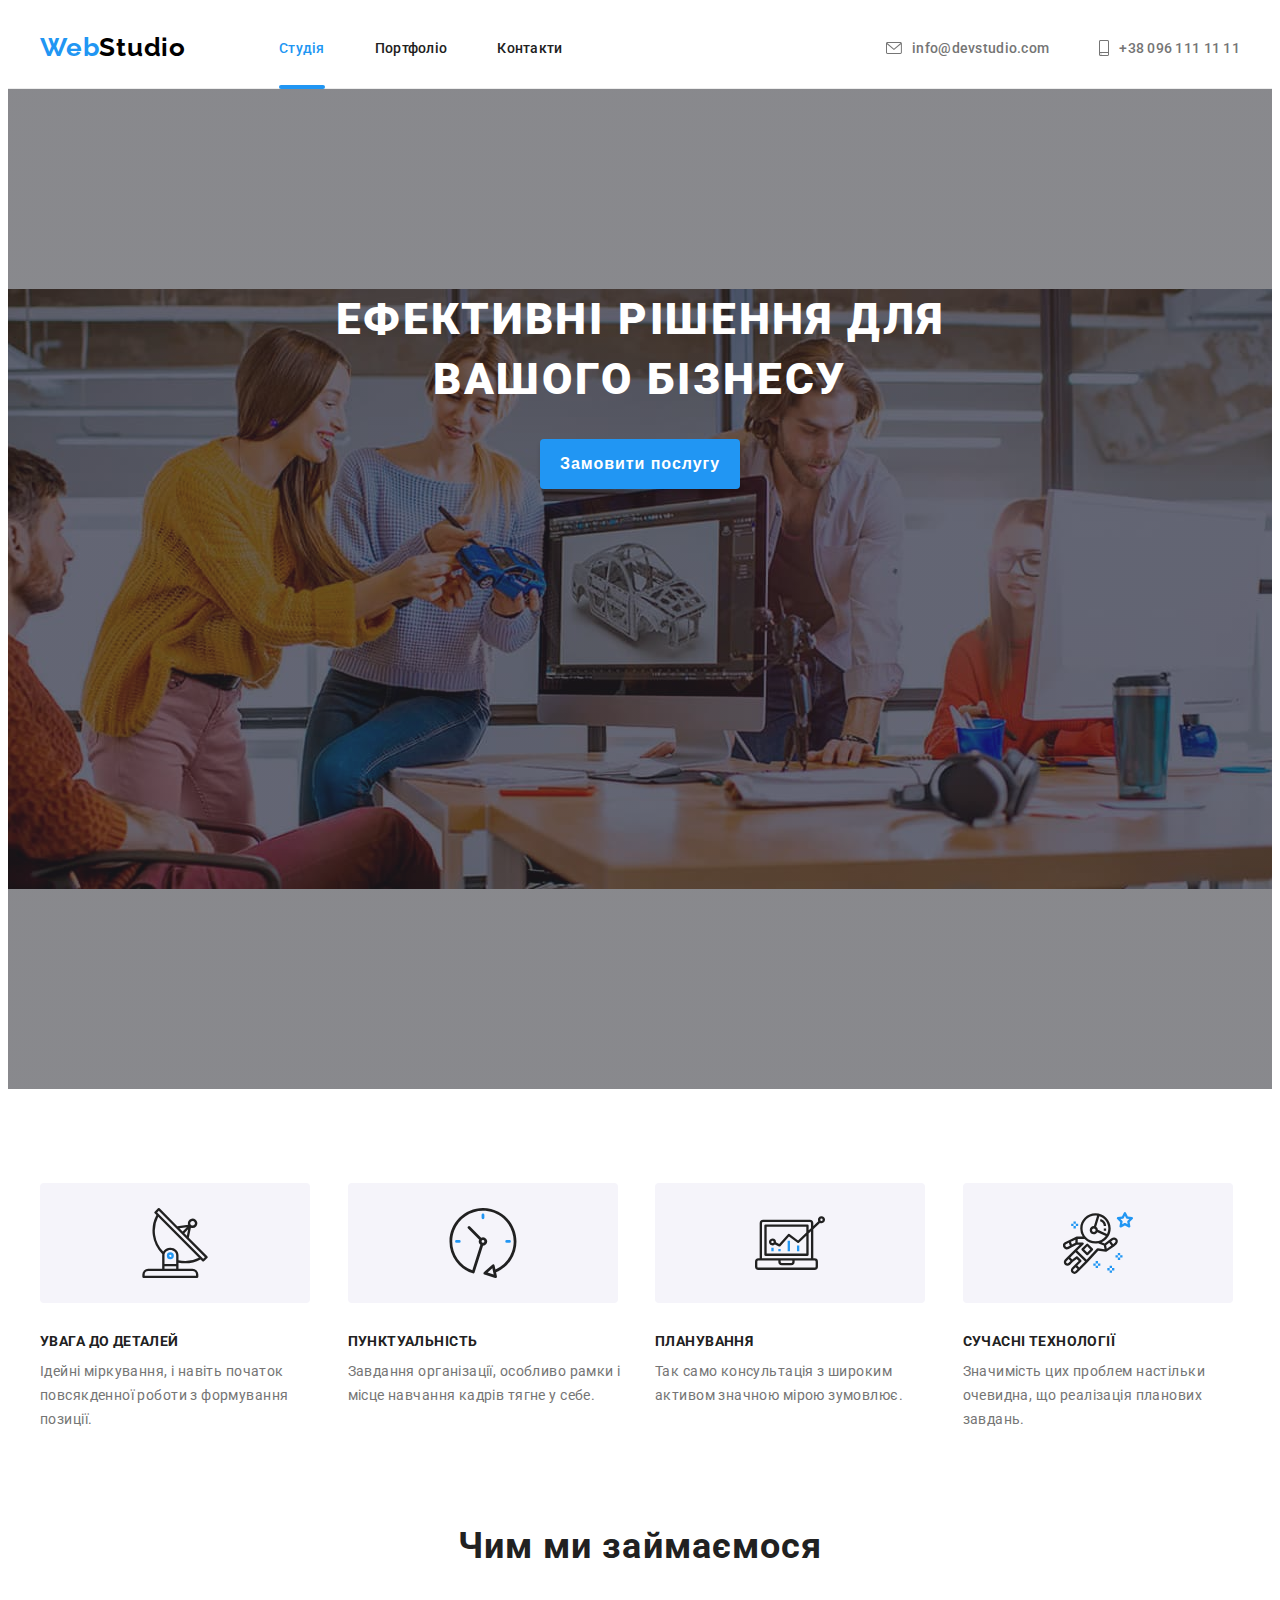
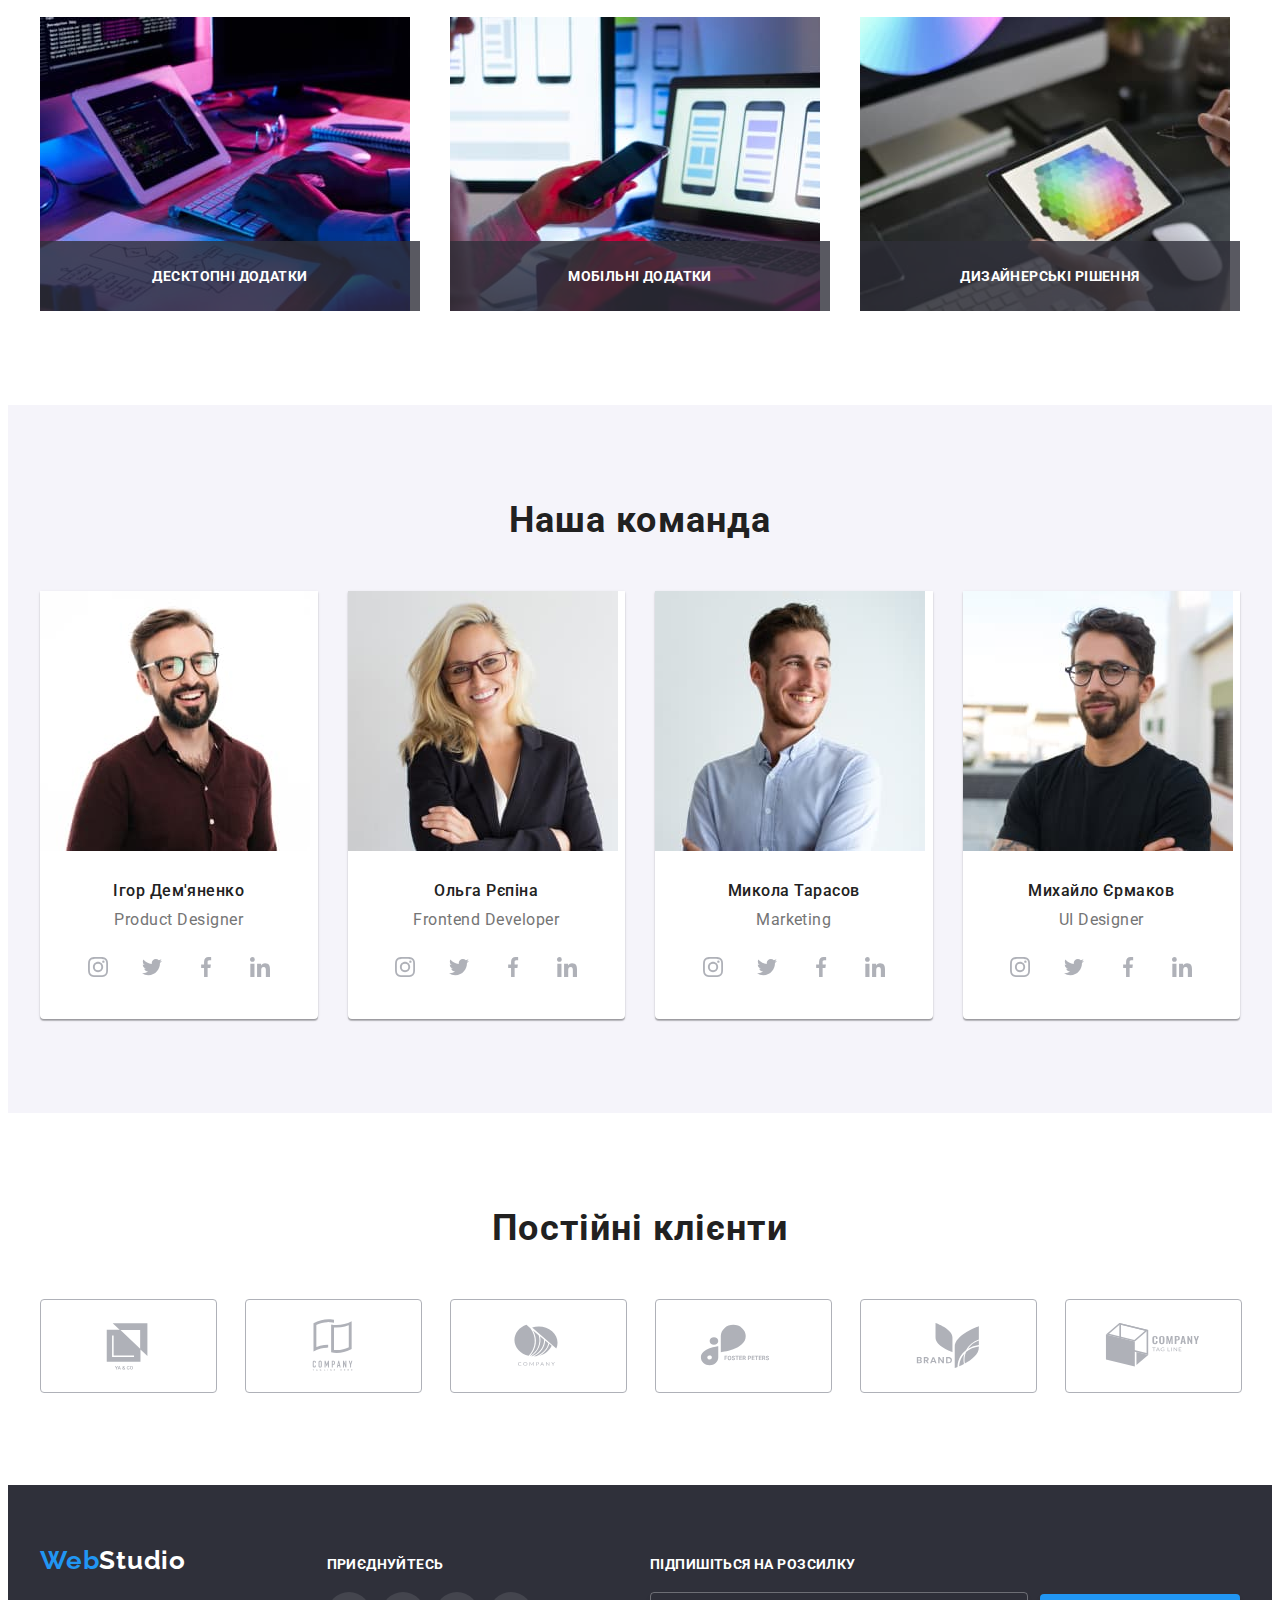
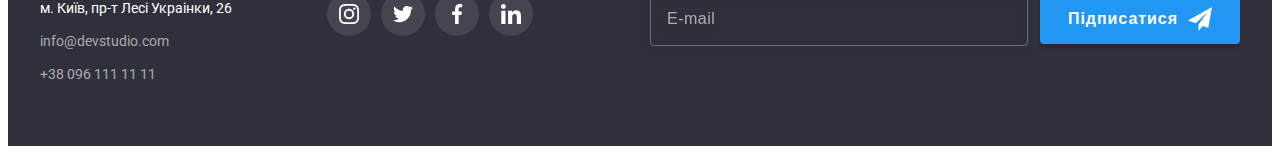
==== commit 1abdf226: "sass created, name classes BEM" ====
--- a/index.html
+++ b/index.html
@@ -19,38 +19,47 @@
 			referrerpolicy="no-referrer"
 		/>
 		<link rel="stylesheet" href="./css/styles.css" />
+		<link rel="stylesheet" href="./css/main.min.css" />
 	</head>
 	<body>
 		<!-- HEADER OF SITE -->
 		<header class="part-header">
-			<div class="container header-container">
-				<nav class="navigation">
-					<!-- логотип -->
-					<a href="./index.html" class="logo" lang="en">Web<span class="logo-black">Studio</span> </a>
-					<!-- навігація сайту -->
-					<ul class="header-nav">
-						<li><a href="./index.html" class="link-nav current">Студія</a></li>
-						<li><a href="./portfolio.html" class="link-nav">Портфоліо</a></li>
-						<li><a href="#" class="link-nav">Контакти</a></li>
+			<div class="part-header__container container">
+				<!-- логотип -->
+				<a href="./index.html" class="logo page-header__logo link" lang="en"
+					>Web<span class="logo--black">Studio</span>
+				</a>
+				<!-- навігація сайту -->
+				<nav class="part-header__nav">
+					<ul class="site-nav list">
+						<li class="site-nav__item">
+							<a href="./index.html" class="site-nav__link link site-nav__link--current">Студія</a>
+						</li>
+						<li class="site-nav__item">
+							<a href="./portfolio.html" class="site-nav__link link">Портфоліо</a>
+						</li>
+						<li class="site-nav__item">
+							<a href="#" class="site-nav__link link">Контакти</a>
+						</li>
 					</ul>
 				</nav>
 				<!-- контактна інформація -->
-				<ul class="header-contacts">
-					<li>
-						<a href="mailto:info@devstudio.com" class="info-link">
-							<svg class="contact-icon" width="16" height="12">
+				<ul class="auth-contacts list">
+					<li class="auth-contacts__item">
+						<a href="mailto:info@devstudio.com" class="auth-contacts__link link">
+							<svg class="auth-contacts__icon" width="16" height="12">
 								<use href="./images/icons.svg#icon-envelope"></use>
 							</svg>
-							info@devstudio.com</a
-						>
+							info@devstudio.com
+						</a>
 					</li>
-					<li>
-						<a href="tel:+380961111111" class="info-link"
-							><svg class="contact-icon" width="10" height="16">
+					<li class="auth-contacts__item">
+						<a href="tel:+380961111111" class="auth-contacts__link link">
+							<svg class="auth-contacts__icon" width="10" height="16">
 								<use href="./images/icons.svg#icon-smartphone"></use>
 							</svg>
-							+38 096 111 11 11</a
-						>
+							+38 096 111 11 11
+						</a>
 					</li>
 				</ul>
 			</div>
@@ -58,17 +67,17 @@
 		<!-- MAIN CONTENT-"STUDIO" -->
 		<main>
 			<!-- секція герой -->
-			<section class="hero section">
-				<div class="hero-wrap container">
-					<h1 class="title-hero">Ефективні рішення для вашого бізнесу</h1>
-					<button type="button" class="btn-hero button" data-modal-open> Замовити послугу </button>
+			<section class="hero">
+				<div class="hero__container container">
+					<h1 class="hero__title">Ефективні рішення для вашого бізнесу</h1>
+					<button type="button" class="hero__btn button" data-modal-open> Замовити послугу </button>
 				</div>
 			</section>
 			<!-- секція переваги -->
 			<section class="benefits section">
 				<div class="container">
 					<h2 class="visually-hidden">Наші переваги</h2>
-					<ul class="benefit-list">
+					<ul class="benefit-list list">
 						<li class="benefit-item">
 							<div class="benefits-icons-box">
 								<svg width="70" height="70">
@@ -114,7 +123,7 @@
 			<section class="activity section">
 				<div class="container">
 					<h2 class="activity-title">Чим ми займаємося</h2>
-					<ul class="activity-list">
+					<ul class="activity-list list">
 						<li class="activity-item">
 							<img src="./images/computer.jpg" alt="розробка сайтів" width="370" height="294" />
 							<div class="activity-item-wrap">
@@ -137,40 +146,40 @@
 				</div>
 			</section>
 			<!-- секція команда -->
-			<section class="team section">
+			<section class="page-team section">
 				<div class="container">
-					<h2 class="team-title">Наша команда</h2>
-					<ul class="team-list">
-						<li class="team-item">
+					<h2 class="page-team__title">Наша команда</h2>
+					<ul class="team-member list">
+						<li class="team-member__item">
 							<img src="./images/igor.jpg" alt="чоловік в сорочці шоколадного кольору" width="270" height="260" />
-							<div class="team-description">
-								<h3 class="team-member">Ігор Дем'яненко</h3>
-								<p class="team-specialty">Product Designer</p>
-								<ul class="soc-network-list">
-									<li class="soc-network-item">
-										<a class="soc-network-link" href="#" target="_blank" rel="noopener noreferrer nofollow">
-											<svg class="soc-network-icon" width="20" height="20">
+							<div class="team-member__content">
+								<h3 class="team-member__name">Ігор Дем'яненко</h3>
+								<p class="team-member__pos">Product Designer</p>
+								<ul class="soc-network list">
+									<li class="soc-network__item">
+										<a class="soc-network__link link" href="#" target="_blank" rel="noopener noreferrer nofollow">
+											<svg class="soc-network__icon" width="20" height="20">
 												<use href="./images/icons.svg#icon-instagram"></use>
 											</svg>
 										</a>
 									</li>
-									<li class="soc-network-item">
-										<a class="soc-network-link" href="#" target="_blank" rel="noopener noreferrer nofollow">
-											<svg class="soc-network-icon" width="20" height="20">
+									<li class="soc-network__item">
+										<a class="soc-network__link link" href="#" target="_blank" rel="noopener noreferrer nofollow">
+											<svg class="soc-network__icon" width="20" height="20">
 												<use href="./images/icons.svg#icon-twitter"></use>
 											</svg>
 										</a>
 									</li>
-									<li class="soc-network-item">
-										<a class="soc-network-link" href="#" target="_blank" rel="noopener noreferrer nofollow">
-											<svg class="soc-network-icon" width="20" height="20">
+									<li class="soc-network__item">
+										<a class="soc-network__link link" href="#" target="_blank" rel="noopener noreferrer nofollow">
+											<svg class="soc-network__icon" width="20" height="20">
 												<use href="./images/icons.svg#icon-facebook"></use>
 											</svg>
 										</a>
 									</li>
-									<li class="soc-network-item">
-										<a class="soc-network-link" href="#" target="_blank" rel="noopener noreferrer nofollow">
-											<svg class="soc-network-icon" width="20" height="20">
+									<li class="soc-network__item">
+										<a class="soc-network__link link" href="#" target="_blank" rel="noopener noreferrer nofollow">
+											<svg class="soc-network__icon" width="20" height="20">
 												<use href="./images/icons.svg#icon-linkedin"></use>
 											</svg>
 										</a>
@@ -178,36 +187,36 @@
 								</ul>
 							</div>
 						</li>
-						<li class="team-item">
+						<li class="team-member__item">
 							<img src="./images/olga.jpg" alt="жінка блондинка усміхається" width="270" height="260" />
-							<div class="team-description">
-								<h3 class="team-member">Ольга Рєпіна</h3>
-								<p class="team-specialty">Frontend Developer</p>
-								<ul class="soc-network-list">
-									<li class="soc-network-item">
-										<a class="soc-network-link" href="#" target="_blank" rel="noopener noreferrer nofollow">
-											<svg class="soc-network-icon" width="20" height="20">
+							<div class="team-member__content">
+								<h3 class="team-member__name">Ольга Рєпіна</h3>
+								<p class="team-member__pos">Frontend Developer</p>
+								<ul class="soc-network list">
+									<li class="soc-network__item">
+										<a class="soc-network__link link" href="#" target="_blank" rel="noopener noreferrer nofollow">
+											<svg class="soc-network__icon" width="20" height="20">
 												<use href="./images/icons.svg#icon-instagram"></use>
 											</svg>
 										</a>
 									</li>
-									<li class="soc-network-item">
-										<a class="soc-network-link" href="#" target="_blank" rel="noopener noreferrer nofollow">
-											<svg class="soc-network-icon" width="20" height="20">
+									<li class="soc-network__item">
+										<a class="soc-network__link link" href="#" target="_blank" rel="noopener noreferrer nofollow">
+											<svg class="soc-network__icon" width="20" height="20">
 												<use href="./images/icons.svg#icon-twitter"></use>
 											</svg>
 										</a>
 									</li>
-									<li class="soc-network-item">
-										<a class="soc-network-link" href="#" target="_blank" rel="noopener noreferrer nofollow">
-											<svg class="soc-network-icon" width="20" height="20">
+									<li class="soc-network__item">
+										<a class="soc-network__link link" href="#" target="_blank" rel="noopener noreferrer nofollow">
+											<svg class="soc-network__icon" width="20" height="20">
 												<use href="./images/icons.svg#icon-facebook"></use>
 											</svg>
 										</a>
 									</li>
-									<li class="soc-network-item">
-										<a class="soc-network-link" href="#" target="_blank" rel="noopener noreferrer nofollow">
-											<svg class="soc-network-icon" width="20" height="20">
+									<li class="soc-network__item">
+										<a class="soc-network__link link" href="#" target="_blank" rel="noopener noreferrer nofollow">
+											<svg class="soc-network__icon" width="20" height="20">
 												<use href="./images/icons.svg#icon-linkedin"></use>
 											</svg>
 										</a>
@@ -215,36 +224,36 @@
 								</ul>
 							</div>
 						</li>
-						<li class="team-item">
+						<li class="team-member__item">
 							<img src="./images/mykola.jpg" alt="чоловік в блакитній сорочці" width="270" height="260" />
-							<div class="team-description">
-								<h3 class="team-member">Микола Тарасов</h3>
-								<p class="team-specialty">Marketing</p>
-								<ul class="soc-network-list">
-									<li class="soc-network-item">
-										<a class="soc-network-link" href="#" target="_blank" rel="noopener noreferrer nofollow">
-											<svg class="soc-network-icon" width="20" height="20">
+							<div class="team-member__content">
+								<h3 class="team-member__name">Микола Тарасов</h3>
+								<p class="team-member__pos">Marketing</p>
+								<ul class="soc-network list">
+									<li class="soc-network__item">
+										<a class="soc-network__link link" href="#" target="_blank" rel="noopener noreferrer nofollow">
+											<svg class="soc-network__icon" width="20" height="20">
 												<use href="./images/icons.svg#icon-instagram"></use>
 											</svg>
 										</a>
 									</li>
-									<li class="soc-network-item">
-										<a class="soc-network-link" href="#" target="_blank" rel="noopener noreferrer nofollow">
-											<svg class="soc-network-icon" width="20" height="20">
+									<li class="soc-network__item">
+										<a class="soc-network__link link" href="#" target="_blank" rel="noopener noreferrer nofollow">
+											<svg class="soc-network__icon" width="20" height="20">
 												<use href="./images/icons.svg#icon-twitter"></use>
 											</svg>
 										</a>
 									</li>
-									<li class="soc-network-item">
-										<a class="soc-network-link" href="#" target="_blank" rel="noopener noreferrer nofollow">
-											<svg class="soc-network-icon" width="20" height="20">
+									<li class="soc-network__item">
+										<a class="soc-network__link link" href="#" target="_blank" rel="noopener noreferrer nofollow">
+											<svg class="soc-network__icon" width="20" height="20">
 												<use href="./images/icons.svg#icon-facebook"></use>
 											</svg>
 										</a>
 									</li>
-									<li class="soc-network-item">
-										<a class="soc-network-link" href="#" target="_blank" rel="noopener noreferrer nofollow">
-											<svg class="soc-network-icon" width="20" height="20">
+									<li class="soc-network__item">
+										<a class="soc-network__link link" href="#" target="_blank" rel="noopener noreferrer nofollow">
+											<svg class="soc-network__icon" width="20" height="20">
 												<use href="./images/icons.svg#icon-linkedin"></use>
 											</svg>
 										</a>
@@ -252,36 +261,36 @@
 								</ul>
 							</div>
 						</li>
-						<li class="team-item">
+						<li class="team-member__item">
 							<img src="./images/mykhailo.jpg" alt="чоловік в чорній футболці" width="270" height="260" />
-							<div class="team-description">
-								<h3 class="team-member">Михайло Єрмаков</h3>
-								<p class="team-specialty">UI Designer</p>
-								<ul class="soc-network-list">
-									<li class="soc-network-item">
-										<a class="soc-network-link" href="#" target="_blank" rel="noopener noreferrer nofollow">
-											<svg class="soc-network-icon" width="20" height="20">
+							<div class="team-member__content">
+								<h3 class="team-member__name">Михайло Єрмаков</h3>
+								<p class="team-member__pos">UI Designer</p>
+								<ul class="soc-network list">
+									<li class="soc-network__item">
+										<a class="soc-network__link link" href="#" target="_blank" rel="noopener noreferrer nofollow">
+											<svg class="soc-network__icon" width="20" height="20">
 												<use href="./images/icons.svg#icon-instagram"></use>
 											</svg>
 										</a>
 									</li>
-									<li class="soc-network-item">
-										<a class="soc-network-link" href="#" target="_blank" rel="noopener noreferrer nofollow">
-											<svg class="soc-network-icon" width="20" height="20">
+									<li class="soc-network__item">
+										<a class="soc-network__link link" href="#" target="_blank" rel="noopener noreferrer nofollow">
+											<svg class="soc-network__icon" width="20" height="20">
 												<use href="./images/icons.svg#icon-twitter"></use>
 											</svg>
 										</a>
 									</li>
-									<li class="soc-network-item">
-										<a class="soc-network-link" href="#" target="_blank" rel="noopener noreferrer nofollow">
-											<svg class="soc-network-icon" width="20" height="20">
+									<li class="soc-network__item">
+										<a class="soc-network__link link" href="#" target="_blank" rel="noopener noreferrer nofollow">
+											<svg class="soc-network__icon" width="20" height="20">
 												<use href="./images/icons.svg#icon-facebook"></use>
 											</svg>
 										</a>
 									</li>
-									<li class="soc-network-item">
-										<a class="soc-network-link" href="#" target="_blank" rel="noopener noreferrer nofollow">
-											<svg class="soc-network-icon" width="20" height="20">
+									<li class="soc-network__item">
+										<a class="soc-network__link link" href="#" target="_blank" rel="noopener noreferrer nofollow">
+											<svg class="soc-network__icon" width="20" height="20">
 												<use href="./images/icons.svg#icon-linkedin"></use>
 											</svg>
 										</a>
@@ -296,37 +305,37 @@
 			<section class="clients section">
 				<div class="container">
 					<h2 class="clients-title">Постійні клієнти</h2>
-					<ul class="clients-list">
+					<ul class="clients-list list">
 						<li class="client-item">
-							<a href="" class="client-link">
+							<a href="#" class="client-link link">
 								<svg class="client-icon" width="106" height="60">
 									<use href="./images/icons.svg#icon-Logo-1"></use>
 								</svg>
 							</a>
 						</li>
 						<li class="client-item">
-							<a href="" class="client-link">
+							<a href="#" class="client-link link">
 								<svg class="client-icon" width="106" height="60">
 									<use href="./images/icons.svg#icon-Logo-2"></use>
 								</svg>
 							</a>
 						</li>
 						<li class="client-item">
-							<a href="#" class="client-link">
+							<a href="#" class="client-link link">
 								<svg class="client-icon" width="106" height="60">
 									<use href="./images/icons.svg#icon-Logo-3"></use>
 								</svg>
 							</a>
 						</li>
 						<li class="client-item">
-							<a href="" class="client-link">
+							<a href="" class="client-link link">
 								<svg class="client-icon" width="106" height="60">
 									<use href="./images/icons.svg#icon-Logo-4"></use>
 								</svg>
 							</a>
 						</li>
 						<li class="client-item">
-							<a href="" class="client-link">
+							<a href="#" class="client-link link">
 								<svg class="client-icon" width="106" height="60">
 									<use href="./images/icons.svg#icon-Logo-5"></use>
 								</svg>
@@ -345,59 +354,79 @@
 		</main>
 		<!-- FOOTER OF SITE -->
 		<footer class="part-footer">
-			<div class="container footer-div">
-				<div class="footer-contacts">
+			<div class="part-footer__container container">
+				<div class="footer-address-field">
 					<!-- логотип -->
-					<a href="./index.html" class="logo-footer" lang="en">Web<span class="logo-white">Studio</span> </a>
+					<a href="./index.html" class="page-footer__logo logo link" lang="en">Web<span class="logo--white">Studio</span> </a>
 					<address>
 						<!-- контакти -->
-						<ul class="contact-list">
-							<li class="contact-item">
+						<ul class="auth-address list">
+							<li class="auth-address__item">
 								<a
-									class="map-location link-contact"
+									class="auth-address__link link auth-address__link--white"
 									href="https://goo.gl/maps/CPtrU1FHBa2aNyZL9"
 									target="_blank"
 									rel="noopener noreferrer nofollow"
 									>м. Київ, пр-т Лесі Украінки, 26
 								</a>
 							</li>
-							<li class="contact-item">
-								<a href="mailto:info@devstudio.com" class="link-contact">info@devstudio.com</a>
+							<li class="auth-address__item">
+								<a href="mailto:info@devstudio.com" class="auth-address__link link">info@devstudio.com</a>
 							</li>
-							<li class="contact-item">
-								<a href="tel:+380961111111" class="link-contact">+38 096 111 11 11 </a>
+							<li class="auth-address__item">
+								<a href="tel:+380961111111" class="auth-address__link link">+38 096 111 11 11 </a>
 							</li>
 						</ul>
 					</address>
 				</div>
 				<!-- соціальні мережі -->
-				<div class="footer-social-field">
-					<span class="join">Приєднуйтесь</span>
-					<ul class="social-network-list">
-						<li class="social-network-item">
-							<a class="social-network-link" href="#" target="_blank" rel="noopener noreferrer nofollow">
-								<svg class="footer-icon" width="20" height="20">
+				<div class="soc-invite">
+					<span class="soc-invite__title">Приєднуйтесь</span>
+					<ul class="soc-network list">
+						<li class="soc-network__item">
+							<a
+								class="soc-network__link link soc-network__link--gray-white"
+								href="#"
+								target="_blank"
+								rel="noopener noreferrer nofollow"
+							>
+								<svg class="soc-network__icon" width="20" height="20">
 									<use href="./images/icons.svg#icon-instagram"></use>
 								</svg>
 							</a>
 						</li>
-						<li class="social-network-item">
-							<a class="social-network-link" href="#" target="_blank" rel="noopener noreferrer nofollow">
-								<svg class="footer-icon" width="20" height="20">
+						<li class="soc-network__item">
+							<a
+								class="soc-network__link link soc-network__link--gray-white"
+								href="#"
+								target="_blank"
+								rel="noopener noreferrer nofollow"
+							>
+								<svg class="soc-network__icon" width="20" height="20">
 									<use href="./images/icons.svg#icon-twitter"></use>
 								</svg>
 							</a>
 						</li>
-						<li class="social-network-item">
-							<a class="social-network-link" href="#" target="_blank" rel="noopener noreferrer nofollow">
-								<svg class="footer-icon" width="20" height="20">
+						<li class="soc-network__item">
+							<a
+								class="soc-network__link link soc-network__link--gray-white"
+								href="#"
+								target="_blank"
+								rel="noopener noreferrer nofollow"
+							>
+								<svg class="soc-network__icon" width="20" height="20">
 									<use href="./images/icons.svg#icon-facebook"></use>
 								</svg>
 							</a>
 						</li>
-						<li class="social-network-item">
-							<a class="social-network-link" href="#" target="_blank" rel="noopener noreferrer nofollow">
-								<svg class="footer-icon" width="20" height="20">
+						<li class="soc-network__item">
+							<a
+								class="soc-network__link link soc-network__link--gray-white"
+								href="#"
+								target="_blank"
+								rel="noopener noreferrer nofollow"
+							>
+								<svg class="soc-network__icon" width="20" height="20">
 									<use href="./images/icons.svg#icon-linkedin"></use>
 								</svg>
 							</a>
@@ -405,19 +434,13 @@
 					</ul>
 				</div>
 				<!-- форма в footer -->
-				<div class="footer-form-field">
-					<span class="sign-title">Підпишіться на розсилку</span>
-					<form class="footer-form">
-					    <input
-							type="email"
-							name="email"
-							class="footer-input"
-							aria-label="Email"
-							placeholder="E-mail"
-							required
-						/>
-						<button type="submit" class="btn-sign button">Підписатися
-							<svg class="icon-send" width="24" height="24">
+				<div class="subscription">
+					<span class="subscription__title">Підпишіться на розсилку</span>
+					<form class="form-subscription">
+						<input type="email" name="email" class="form-subscription__input" aria-label="Email" placeholder="E-mail" required />
+						<button type="submit" class="form-subscription__btn button"
+							>Підписатися
+							<svg class="form-subscription__icon" width="24" height="24">
 								<use href="./images/icons.svg#icon-send"></use>
 							</svg>
 						</button>
@@ -428,82 +451,82 @@
 		<!-- MODAL -->
 		<div class="backdrop is-hidden" data-modal>
 			<div class="modal">
-				<button class="modal-btn-close button" type="button" data-modal-close>
-					<svg class="modal-close-icon" width="18" height="18">
+				<button class="modal__btn-close" type="button" data-modal-close>
+					<svg class="modal__close-icon" width="18" height="18">
 						<use href="./images/icons.svg#icon-close-modal"></use>
 					</svg>
 				</button>
-				<p class="modal-title">Залиште свої дані, ми вам передзвонимо</p>
-				<form class="modal-form">
-					<div class="form-field">
-						<label for="user-name" class="form-label">Ім'я</label>
-						<div class="form-input-wrap">
+				<p class="modal__title">Залиште свої дані, ми вам передзвонимо</p>
+				<form class="main-form">
+					<div class="main-form__field">
+						<label for="user-name" class="main-form__label">Ім'я</label>
+						<div class="main-form__wrap">
 							<input
 								type="text"
 								name="user-name"
-								class="form-user-input form-input"
+								class="form-user-input main-form__input"
 								placeholder=" "
 								id="user-name"
 								required
 							/>
-							<svg class="form-icon" width="18" height="18">
+							<svg class="main-form__icon" width="18" height="18">
 								<use href="./images/icons.svg#icon-person"></use>
 							</svg>
 						</div>
 					</div>
-					<div class="form-field">
-						<label for="user-tel" class="form-label">
+					<div class="main-form__field">
+						<label for="user-tel" class="main-form__label">
 							<span class="form-label-text">Телефон</span>
 						</label>
-						<div class="form-input-wrap">
+						<div class="main-form__wrap">
 							<input
 								type="tel"
 								name="user-tel"
-								class="form-user-input form-input"
+								class="form-user-input main-form__input"
 								placeholder=" "
 								id="user-tel"
 								required
 							/>
-							<svg class="form-icon" width="18" height="18">
+							<svg class="main-form__icon" width="18" height="18">
 								<use href="./images/icons.svg#icon-phone"></use>
 							</svg>
 						</div>
 					</div>
-					<div class="form-field">
-						<label for="user-email" class="form-label">Пошта</label>
-						<div class="form-input-wrap">
+					<div class="main-form__field">
+						<label for="user-email" class="main-form__label">Пошта</label>
+						<div class="main-form__wrap">
 							<input
 								type="email"
 								name="user-email"
-								class="form-user-input form-input"
+								class="form-user-input main-form__input"
 								placeholder=" "
 								id="user-email"
 							/>
-							<svg class="form-icon" width="18" height="18">
+							<svg class="main-form__icon" width="18" height="18">
 								<use href="./images/icons.svg#icon-email"></use>
 							</svg>
 						</div>
 					</div>
-					<div class="form-field">
-						<label for="user-text" class="form-label">Коментар</label>
+					<div class="main-form__field">
+						<label for="user-text" class="main-form__label">Коментар</label>
 						<textarea
-						    name="user-text"
-						    id="user-text"
-						    class="form-user-comment form-input"
-						    placeholder="Введіть текст"
+							name="user-text"
+							id="user-text"
+							class="form-user-comment main-form__input"
+							placeholder="Введіть текст"
 						></textarea>
 					</div>
-					<label class="policy-label">
-						<input type="checkbox"
-						 class="policy-checkbox visually-hidden"
-						  name="policy" />
-						<svg class="policy-icon" width="16" height="15">
+					<label class="policy">
+						<input type="checkbox" class="policy__checkbox visually-hidden" name="policy" />
+						<svg class="policy__icon" width="16" height="15">
 							<use href="./images/icons.svg#icon-check"></use>
 						</svg>
 						Погоджуюся з розсилкою та приймаю
-						<a href="#" class="checkbox-link">Умови договору</a>
+						<a href="#" class="policy__link link">Умови договору</a>
 					</label>
-					<button type="submit" class="modal-form-btn button">Відправити</button>
+					<div class="main-form__btn-wrap">
+						<button type="submit" class="main-form__btn button">Відправити</button>
+					</div>
 				</form>
 			</div>
 		</div>
--- a/css/main.min.css
+++ b/css/main.min.css
@@ -0,0 +1 @@
+:root{--main-bg-color: #ffffff;--bg-hero-color: #c4c4c4;--border-bg-color: #2f303a;--section-team-bg-color: #f5f4fa;--main-text-color: #757575;--secondary-text-color: #212121;--accent-color: #2196f3;--secondary-accent-color: #188ce8;--benefits-box-color: #f5f4fa;--filter-btn-bg-color: #f5f4fa;--logo-part-color: #000000;--hero-title-color: #ffffff;--btn-text-color: #ffffff;--activity-text-color: #ffffff;--logo-footer-color: #ffffff;--footer-text-color: #ffffff;--contact-footer-color: rgba(255, 255, 255, 0.6);--bg-footer-icons: rgba(255, 255, 255, 0.1);--border-header-color: #ececec;--border-project-color: #eeeeee;--soc-network-color: #afb1b8;--secondary-social-color: #ffffff;--bg-social-color: #ffffff;--border-clients-color: #afb1b8;--team-card-shadow: 0px 1px 3px rgba(0, 0, 0, 0.12), 0px 1px 1px rgba(0, 0, 0, 0.14), 0px 2px 1px rgba(0, 0, 0, 0.2);--filter-btn-shadow: 0px 3px 1px rgba(0, 0, 0, 0.1), 0px 1px 2px rgba(0, 0, 0, 0.08), 0px 2px 2px rgba(0, 0, 0, 0.12);--projects-card-shadow: 0px 1px 1px rgba(0, 0, 0, 0.12), 0px 4px 4px rgba(0, 0, 0, 0.06), 1px 4px 6px rgba(0, 0, 0, 0.16);--btn-hero-shadow: 0px 4px 4px rgba(0, 0, 0, 0.15);--cubic: cubic-bezier(0.4, 0, 0.2, 1);--modal-bg-color: #ffffff;--project-overlay-color: #ffffff;--modal-shadow: 0px 1px 3px rgba(0, 0, 0, 0.12), 0px 1px 1px rgba(0, 0, 0, 0.14), 0px 2px 1px rgba(0, 0, 0, 0.2);--overlay-bg-color: rgba(33, 150, 243, 0.9);--main-form-color: #757575}body{font-family:"Roboto",sans-serif;font-weight:400;background-color:var(--main-bg-color);color:var(--main-text-color)}.is-hidden{opacity:0;visibility:hidden;pointer-events:none}h1,h2,h3,h4,h5,h6,p{margin:0}img{display:block;max-width:100%;height:auto}address{font-style:normal}.button{border:none;border-radius:4px;cursor:pointer}.list{padding:0;margin:0;list-style:none}.link{text-decoration:none;color:inherit}.visually-hidden{position:absolute;white-space:nowrap;width:1px;height:1px;overflow:hidden;border:0;padding:0;clip:rect(0 0 0 0);-webkit-clip-path:inset(50%);clip-path:inset(50%);margin:-1px}.section{padding-top:94px;padding-bottom:94px}.container{width:1200px;padding-left:15px;padding-right:15px;margin:0 auto}.logo{font-family:"Raleway",sans-serif;font-weight:700;font-size:26px;line-height:1.1923076923;letter-spacing:.03em;color:var(--accent-color)}.hero__btn,.form-subscription__btn,.main-form__btn{width:200px;height:50px;font-weight:700;font-size:16px;line-height:1.875;display:flex;align-items:center;justify-content:center;text-align:center;letter-spacing:.06em;color:var(--btn-text-color);background-color:var(--accent-color);box-shadow:var(--btn-hero-shadow);transition:background-color 250ms var(--cubic)}.btn-hero:hover,.btn-hero:focus,.form-subscription__btn:hover,.form-subscription__btn:focus,.main-form__btn:hover,.main-form__btn:focus{background-color:var(--secondary-accent-color)}.soc-network{display:flex;justify-content:center;gap:10px}.soc-network__item{width:44px;height:44px}.soc-network__link{width:100%;height:100%;display:flex;justify-content:center;align-items:center;border-radius:50%;color:#afb1b8;transition:background-color 250ms var(--cubic),color 250ms var(--cubic)}.soc-network__link:hover,.soc-network__link:focus{background-color:var(--accent-color);color:#fff}.soc-network__icon{fill:currentColor}.part-header{border-bottom:1px solid var(--border-header-color)}.part-header__container{display:flex}.part-header__nav{margin-right:auto;display:flex;align-items:center}.site-nav{display:flex;gap:50px}.auth-contacts{display:flex;gap:50px;align-items:center}.logo--black{color:var(--logo-part-color)}.page-header__logo{margin-right:93px;padding-top:24px;padding-bottom:25px}.site-nav__link,.auth-contacts__link{display:flex;padding:32px 0}.site-nav__link{position:relative;font-weight:500;font-size:14px;line-height:1.1428571429;letter-spacing:.02em;color:var(--secondary-text-color);transition:color 250ms var(--cubic)}.site-nav__link:hover,.site-nav__link:focus,.site-nav__link.site-nav__link--current{color:var(--accent-color)}.site-nav__link::after,.site-nav__link.site-nav__link--current::after{content:"";position:absolute;left:0;bottom:-1px;width:100%;height:4px;display:flex;background-color:var(--accent-color);border-radius:2px;transform:scaleX(0);transition:transform 250ms var(--cubic)}.site-nav__link:hover::after,.site-nav__link:focus::after,.site-nav__link.site-nav__link--current::after{transform:scaleX(1)}.auth-contacts__link{font-weight:500;font-size:14px;line-height:1.1428571429;letter-spacing:.02em;color:var(--main-text-color);align-items:center;transition:color 250ms var(--cubic)}.auth-contacts__link:hover,.auth-contacts__link:focus{color:var(--accent-color)}.auth-contacts__icon{fill:currentColor;margin-right:10px}.hero{max-width:1600px;height:600px;padding:200px 0;margin:0 auto;background-color:var(--bg-hero-color);background-image:linear-gradient(rgba(47, 48, 58, 0.4), rgba(47, 48, 58, 0.4)),url(../images/hero-img.jpg);background-repeat:no-repeat;background-position:center}.hero__container{text-align:center;display:flex;flex-direction:column;justify-content:center;align-items:center}.hero__title{width:696px;margin-bottom:30px;font-weight:900;font-size:44px;line-height:1.3636363636;letter-spacing:.06em;text-transform:uppercase;color:var(--hero-title-color)}.benefit-list{display:flex;gap:30px}.benefit-item{flex-basis:calc((100% - 90px)/4)}.benefits-icons-box{display:flex;width:270px;height:120px;justify-content:center;align-items:center;margin-bottom:30px;background-color:var(--benefits-box-color);border-radius:4px}.benefit-title{margin-bottom:10px;font-size:14px;line-height:1.1428571429;letter-spacing:.03em;text-transform:uppercase;color:var(--secondary-text-color)}.benefit-text{font-size:14px;line-height:1.7142857143;letter-spacing:.03em;color:var(--main-text-color)}.activity{padding-top:0}.activity-title{margin-bottom:50px;font-size:36px;line-height:1.1666666667;text-align:center;letter-spacing:.03em;color:var(--secondary-text-color)}.activity-list{display:flex;gap:30px}.activity-item{position:relative;flex-basis:calc((100% - 60px)/3)}.activity-item-wrap{position:absolute;right:0;bottom:0;width:100%;height:70px;display:flex;justify-content:center;align-items:center;background-color:rgba(47,48,58,.8)}.activity-item-title{font-weight:700;font-size:14px;line-height:1.1428571429;text-align:center;letter-spacing:.03em;text-transform:uppercase;color:var(--activity-text-color)}.page-team{background-color:var(--section-team-bg-color)}.page-team__title{margin-bottom:50px;font-size:36px;line-height:1.1666666667;text-align:center;letter-spacing:.03em;color:var(--secondary-text-color)}.team-member{display:flex;gap:30px}.team-member__item{flex-basis:calc((100% - 90px)/4);border-radius:0px 0px 4px 4px;background-color:var(--main-bg-color);box-shadow:var(--team-card-shadow)}.team-member__content{padding:30px 32px;text-align:center}.team-member__name{margin-bottom:10px;font-weight:500;font-size:16px;line-height:1.1875;text-align:center;letter-spacing:.03em;color:var(--secondary-text-color)}.team-member__pos{margin-bottom:16px;font-size:16px;line-height:1.1875;text-align:center;letter-spacing:.03em;color:var(--main-text-color)}.clients-title{margin-bottom:50px;font-size:36px;line-height:1.1666666667;text-align:center;letter-spacing:.03em;color:var(--secondary-text-color)}.clients-list{display:flex;gap:30px}.client-item{width:170px;height:92px;flex-basis:calc((100% - 150px)/6)}.client-link{width:100%;height:100%;display:flex;justify-content:center;align-items:center;border:1px solid var(--border-clients-color);border-radius:4px;color:var(--soc-network-color);transition:color 250ms var(--cubic),border 250ms var(--cubic)}.client-link:hover,.client-link:focus{color:var(--accent-color);border:1px solid var(--accent-color)}.client-icon{fill:currentColor}.part-footer{padding:60px 0;background-color:var(--border-bg-color)}.part-footer__container{display:flex;align-items:baseline;justify-content:space-between}.footer-address-field{margin-right:70px}.page-footer__logo{display:block;margin-bottom:20px}.logo--white{color:var(--logo-footer-color)}.auth-address__item:not(:last-child){margin-bottom:9px}.auth-address__link{font-size:14px;line-height:1.7142857143;color:var(--contact-footer-color);transition:color 250ms var(--cubic)}.auth-address__link:hover,.auth-address__link:focus{color:var(--accent-color)}.auth-address__link--white{color:var(--footer-text-color)}.soc-invite{margin-right:93px}.soc-invite__title{display:block;margin-bottom:20px;font-weight:700;font-size:14px;line-height:1.1428571429;letter-spacing:.03em;text-transform:uppercase;color:var(--footer-text-color)}.soc-network__link--gray-white{color:#fff;background-color:rgba(255,255,255,.1)}.subscription{display:block}.subscription__title{display:block;margin-bottom:20px;font-weight:700;font-size:14px;line-height:1.1428571429;letter-spacing:.03em;text-transform:uppercase;color:var(--footer-text-color)}.form-subscription{display:flex;align-items:center;gap:12px}.form-subscription__input{width:358px;height:50px;padding-left:16px;font-size:16px;line-height:1.25;letter-spacing:.03em;background-color:inherit;outline:rgba(0,0,0,0);color:rgba(255,255,255,.6);border:1px solid rgba(255,255,255,.3);filter:drop-shadow(0px 4px 4px rgba(0, 0, 0, 0.15));border-radius:4px;transition:border-color 250ms var(--cubic)}.form-subscription__input::-moz-placeholder{font-size:16px;line-height:1.25;letter-spacing:.03em;align-items:center;color:rgba(255,255,255,.6)}.form-subscription__input:-ms-input-placeholder{font-size:16px;line-height:1.25;letter-spacing:.03em;align-items:center;color:rgba(255,255,255,.6)}.form-subscription__input::placeholder{font-size:16px;line-height:1.25;letter-spacing:.03em;align-items:center;color:rgba(255,255,255,.6)}.form-subscription__input:focus,.form-subscription__input:hover{border-color:var(--accent-color)}.form-subscription__icon{margin-left:10px;fill:currentColor}.backdrop{position:fixed;top:0;width:100%;height:100%;opacity:1;background-color:rgba(0,0,0,.2);transition:opacity 250ms var(--cubic),visibility 250ms var(--cubic)}.modal{position:absolute;top:50%;left:50%;width:528px;min-height:581px;padding:40px;background-color:var(--modal-bg-color);border-radius:4px;box-shadow:var(--modal-shadow);transform:translate(-50%, -50%) scale(1);transition:transform 700ms var(--cubic)}.backdrop.is-hidden .modal{transform:translate(-50%, -50%) scale(1.5)}.modal__btn-close{position:absolute;top:8px;right:8px;width:30px;height:30px;display:flex;align-items:center;justify-content:center;background-color:var(--modal-bg-color);border:1px solid rgba(0,0,0,.1);border-radius:50%;cursor:pointer;transition:fill 250ms var(--cubic)}.modal__btn-close:hover,.modal__btn-close:focus{fill:var(--accent-color)}.modal__title{margin-bottom:12px;font-weight:700;font-size:20px;line-height:1.15;text-align:center;letter-spacing:.03em;color:#212121}.main-form__field{display:flex;flex-direction:column;margin-bottom:10px}.main-form__field:nth-of-type(4n){margin-bottom:20px}.main-form__label{margin-bottom:4px;font-size:12px;line-height:1.1666666667;letter-spacing:.01em;color:var(--main-form-color)}.main-form__wrap{position:relative}.main-form__input{width:100%;border:1px solid rgba(33,33,33,.2);border-radius:4px;outline:rgba(0,0,0,0);transition:border-color 250ms var(--cubic)}.main-form__input::-moz-placeholder{font-weight:400;font-size:12px;line-height:1.1666666667;letter-spacing:.01em;color:var(--main-form-color)}.main-form__input:-ms-input-placeholder{font-weight:400;font-size:12px;line-height:1.1666666667;letter-spacing:.01em;color:var(--main-form-color)}.main-form__input::placeholder{font-weight:400;font-size:12px;line-height:1.1666666667;letter-spacing:.01em;color:var(--main-form-color)}.main-form__input:focus,.main-form__input:hover{border-color:var(--accent-color)}.form-user-input{height:40px;padding:11px 12px 11px 42px}.main-form__icon{position:absolute;top:50%;left:12px;transform:translateY(-50%);transition:fill 250ms var(--cubic)}.main-form__input:not(:-moz-placeholder-shown)+.main-form__icon{fill:var(--accent-color)}.main-form__input:not(:-ms-input-placeholder)+.main-form__icon{fill:var(--accent-color)}.main-form__input:focus+.main-form__icon,.main-form__input:hover+.main-form__icon,.main-form__input:not(:placeholder-shown)+.main-form__icon{fill:var(--accent-color)}.form-user-comment{height:120px;padding:12px 16px;resize:none}.form-user-comment::-moz-placeholder{font-size:12px;line-height:1.1666666667;letter-spacing:.01em;color:rgba(117,117,117,.5)}.form-user-comment:-ms-input-placeholder{font-size:12px;line-height:1.1666666667;letter-spacing:.01em;color:rgba(117,117,117,.5)}.form-user-comment::placeholder{font-size:12px;line-height:1.1666666667;letter-spacing:.01em;color:rgba(117,117,117,.5)}.policy{margin-bottom:30px;display:flex;align-items:center;justify-content:center;gap:8px;font-size:14px;line-height:1.7142857143;letter-spacing:.03em;color:var(--main-text-color)}.policy__icon{fill:#fff;border:2px solid #212121;border-radius:2px;transition:border-color 250ms var(--cubic),background-color 250ms var(--cubic)}.policy__checkbox:checked+.policy__icon{border-color:rgba(0,0,0,0);background-color:var(--accent-color)}.policy__checkbox:focus+.policy__icon,.policy__checkbox:hover+.policy__icon{border-color:var(--accent-color);box-shadow:0px 2px 4px rgba(0,0,0,.3)}.policy__link{position:relative;font-size:14px;line-height:1.7142857143;letter-spacing:.03em;color:var(--accent-color);outline:rgba(0,0,0,0)}.policy__link::after{content:" ";position:absolute;bottom:5px;left:0;width:100%;height:1px;background-color:var(--accent-color)}.policy__link:focus::after,.policy__link:hover::after{box-shadow:0px 2px 4px rgba(4,13,30,.9)}.main-form__btn-wrap{display:flex;justify-content:center}/*# sourceMappingURL=main.min.css.map */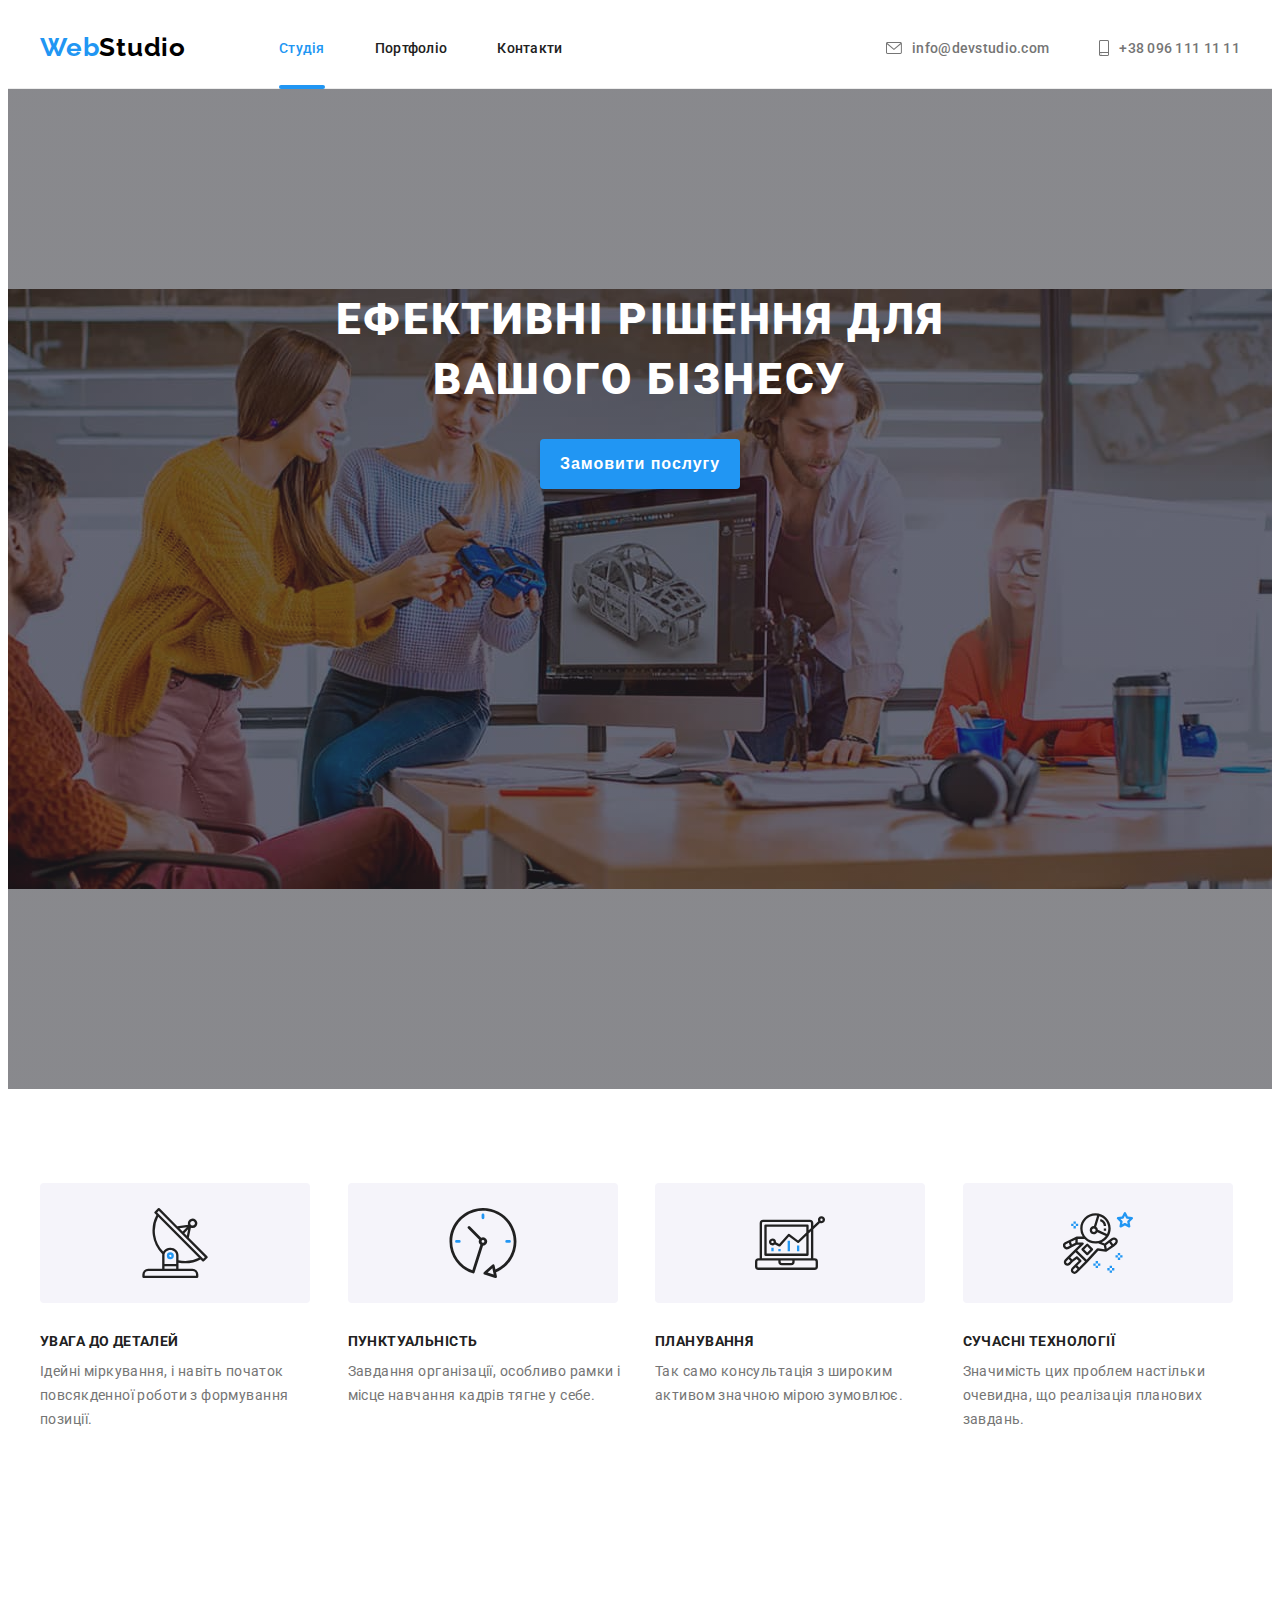
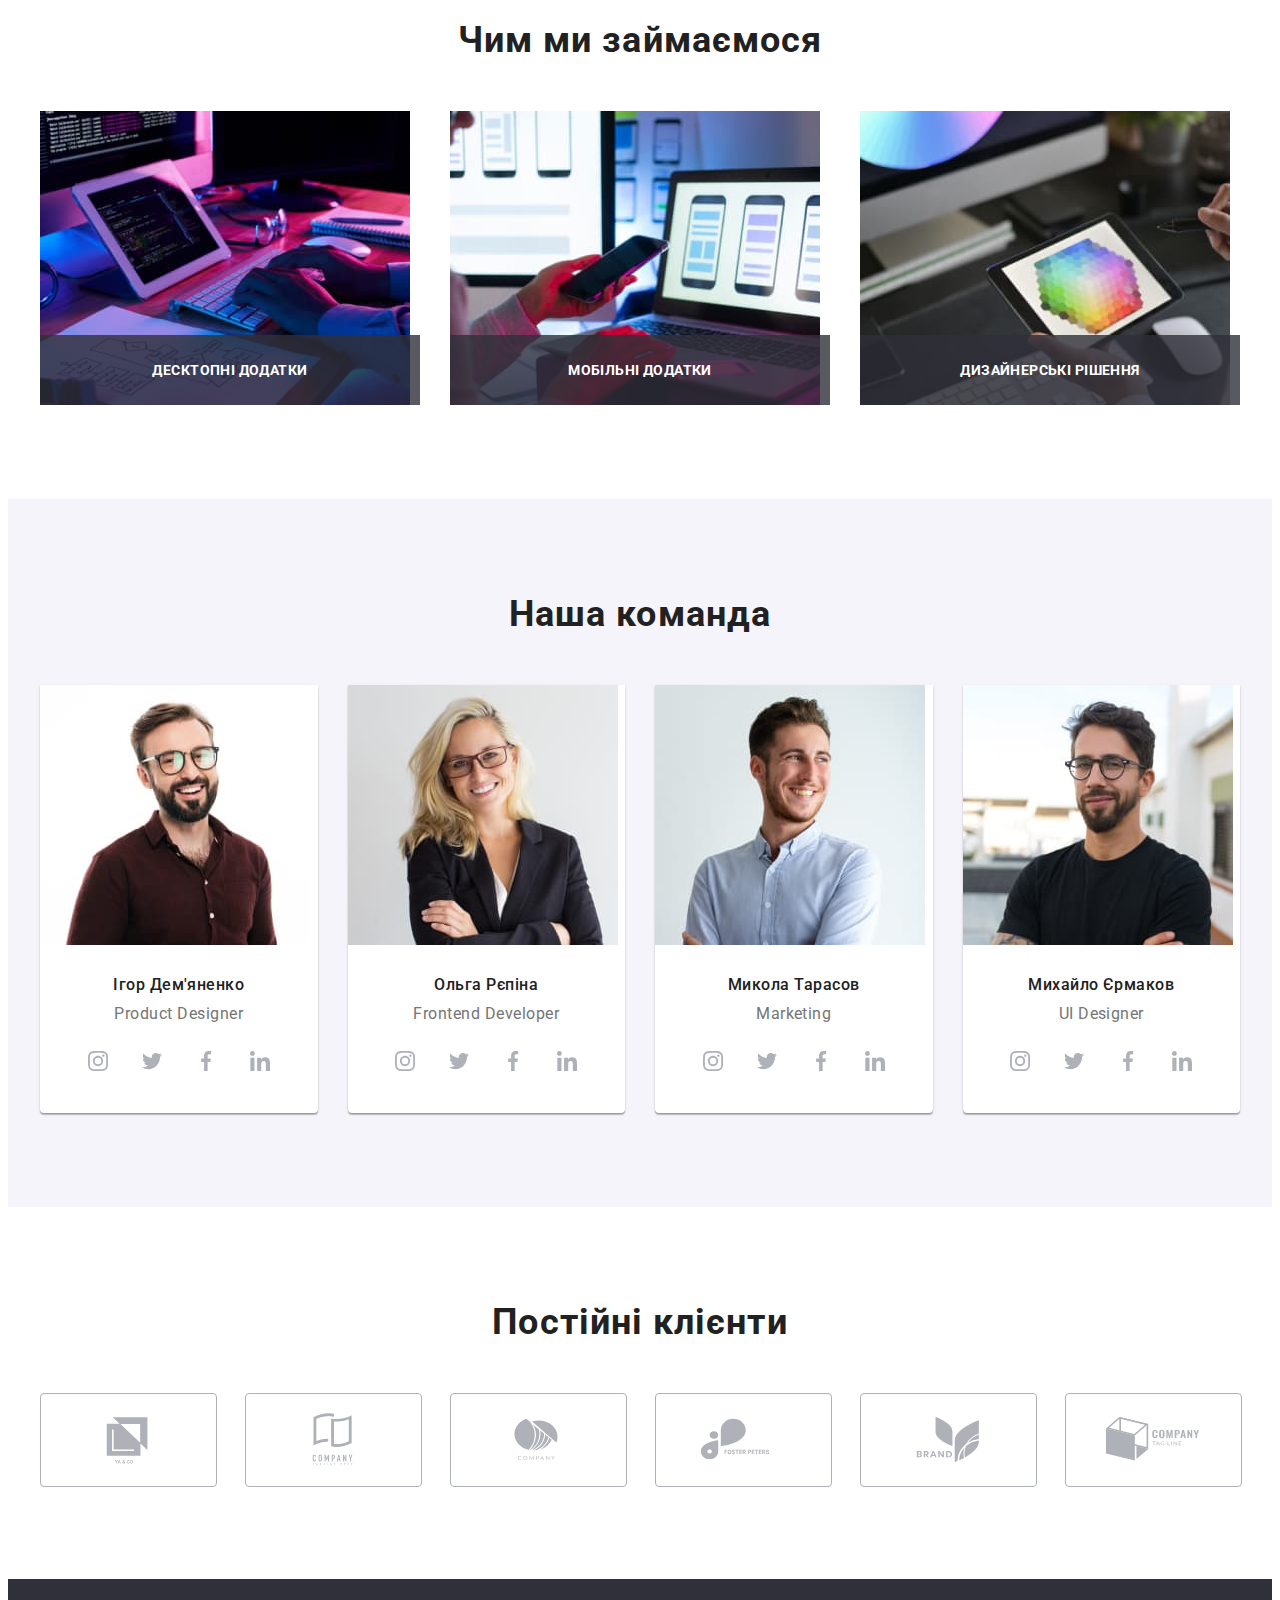
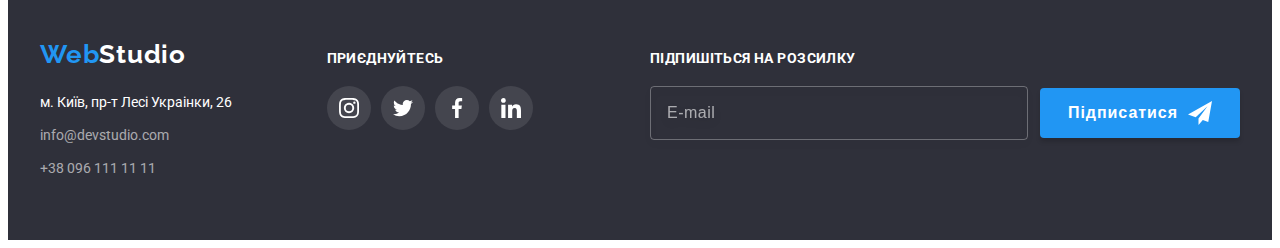
==== commit 637b2d1e: "add section title, rename class" ====
--- a/index.html
+++ b/index.html
@@ -18,7 +18,6 @@
 			crossorigin="anonymous"
 			referrerpolicy="no-referrer"
 		/>
-		<link rel="stylesheet" href="./css/styles.css" />
 		<link rel="stylesheet" href="./css/main.min.css" />
 	</head>
 	<body>
@@ -27,19 +26,19 @@
 			<div class="part-header__container container">
 				<!-- логотип -->
 				<a href="./index.html" class="logo page-header__logo link" lang="en"
-					>Web<span class="logo--black">Studio</span>
+					>Web<span class="logo__black">Studio</span>
 				</a>
 				<!-- навігація сайту -->
 				<nav class="part-header__nav">
-					<ul class="site-nav list">
-						<li class="site-nav__item">
-							<a href="./index.html" class="site-nav__link link site-nav__link--current">Студія</a>
-						</li>
-						<li class="site-nav__item">
-							<a href="./portfolio.html" class="site-nav__link link">Портфоліо</a>
-						</li>
-						<li class="site-nav__item">
-							<a href="#" class="site-nav__link link">Контакти</a>
+					<ul class="menu list">
+						<li class="menu__item">
+							<a href="./index.html" class="menu__link link menu__link--current">Студія</a>
+						</li>
+						<li class="menu__item">
+							<a href="./portfolio.html" class="menu__link link">Портфоліо</a>
+						</li>
+						<li class="menu__item">
+							<a href="#" class="menu__link link">Контакти</a>
 						</li>
 					</ul>
 				</nav>
@@ -67,62 +66,62 @@
 		<!-- MAIN CONTENT-"STUDIO" -->
 		<main>
 			<!-- секція герой -->
-			<section class="hero">
-				<div class="hero__container container">
-					<h1 class="hero__title">Ефективні рішення для вашого бізнесу</h1>
-					<button type="button" class="hero__btn button" data-modal-open> Замовити послугу </button>
+			<section class="page-hero">
+				<div class="page-hero__container container">
+					<h1 class="page-hero__title">Ефективні рішення для вашого бізнесу</h1>
+					<button type="button" class="hero-btn button" data-modal-open> Замовити послугу </button>
 				</div>
 			</section>
 			<!-- секція переваги -->
-			<section class="benefits section">
+			<section class="page-benefits section">
 				<div class="container">
 					<h2 class="visually-hidden">Наші переваги</h2>
-					<ul class="benefit-list list">
-						<li class="benefit-item">
-							<div class="benefits-icons-box">
-								<svg width="70" height="70">
+					<ul class="benefits list">
+						<li class="benefits__item">
+							<div class="benefits__icon-wrap">
+								<svg class="benefits__icon" width="70" height="70">
 									<use href="./images/icons.svg#icon-antenna"></use>
 								</svg>
 							</div>
-							<h3 class="benefit-title">Увага до деталей</h3>
-							<p class="benefit-text">
+							<h3 class="benefits__title">Увага до деталей</h3>
+							<p class="benefits__text">
 								Ідейні міркування, і навіть початок повсякденної роботи з формування позиції.
 							</p>
 						</li>
-						<li class="benefit-item">
-							<div class="benefits-icons-box">
-								<svg width="70" height="70">
+						<li class="benefits__item">
+							<div class="benefits__icon-wrap">
+								<svg class="benefits__icon" width="70" height="70">
 									<use href="./images/icons.svg#icon-clock"></use>
 								</svg>
 							</div>
-							<h3 class="benefit-title">Пунктуальність</h3>
-							<p class="benefit-text"> Завдання організації, особливо рамки і місце навчання кадрів тягне у себе. </p>
-						</li>
-						<li class="benefit-item">
-							<div class="benefits-icons-box">
-								<svg width="70" height="70">
+							<h3 class="benefits__title">Пунктуальність</h3>
+							<p class="benefits__text"> Завдання організації, особливо рамки і місце навчання кадрів тягне у себе. </p>
+						</li>
+						<li class="benefits__item">
+							<div class="benefits__icon-wrap">
+								<svg class="benefits__icon" width="70" height="70">
 									<use href="./images/icons.svg#icon-diagram"></use>
 								</svg>
 							</div>
-							<h3 class="benefit-title">Планування</h3>
-							<p class="benefit-text"> Так само консультація з широким активом значною мірою зумовлює. </p>
-						</li>
-						<li class="benefit-item">
-							<div class="benefits-icons-box">
-								<svg width="70" height="70">
+							<h3 class="benefits__title">Планування</h3>
+							<p class="benefits__text"> Так само консультація з широким активом значною мірою зумовлює. </p>
+						</li>
+						<li class="benefits__item">
+							<div class="benefits__icon-wrap">
+								<svg class="benefits__icon" width="70" height="70">
 									<use href="./images/icons.svg#icon-astronaut"></use>
 								</svg>
 							</div>
-							<h3 class="benefit-title">Сучасні технології</h3>
-							<p class="benefit-text"> Значимість цих проблем настільки очевидна, що реалізація планових завдань. </p>
+							<h3 class="benefits__title">Сучасні технології</h3>
+							<p class="benefits__text"> Значимість цих проблем настільки очевидна, що реалізація планових завдань. </p>
 						</li>
 					</ul>
 				</div>
 			</section>
 			<!-- секція діяльність -->
-			<section class="activity section">
+			<section class="page-activity section">
 				<div class="container">
-					<h2 class="activity-title">Чим ми займаємося</h2>
+					<h2 class="section-title">Чим ми займаємося</h2>
 					<ul class="activity-list list">
 						<li class="activity-item">
 							<img src="./images/computer.jpg" alt="розробка сайтів" width="370" height="294" />
@@ -148,7 +147,7 @@
 			<!-- секція команда -->
 			<section class="page-team section">
 				<div class="container">
-					<h2 class="page-team__title">Наша команда</h2>
+					<h2 class="section-title">Наша команда</h2>
 					<ul class="team-member list">
 						<li class="team-member__item">
 							<img src="./images/igor.jpg" alt="чоловік в сорочці шоколадного кольору" width="270" height="260" />
@@ -302,9 +301,9 @@
 				</div>
 			</section>
 			<!-- секція клієнти -->
-			<section class="clients section">
+			<section class="page-clients section">
 				<div class="container">
-					<h2 class="clients-title">Постійні клієнти</h2>
+					<h2 class="section-title">Постійні клієнти</h2>
 					<ul class="clients-list list">
 						<li class="client-item">
 							<a href="#" class="client-link link">
@@ -357,7 +356,7 @@
 			<div class="part-footer__container container">
 				<div class="footer-address-field">
 					<!-- логотип -->
-					<a href="./index.html" class="page-footer__logo logo link" lang="en">Web<span class="logo--white">Studio</span> </a>
+					<a href="./index.html" class="page-footer__logo logo link" lang="en">Web<span class="logo__white">Studio</span> </a>
 					<address>
 						<!-- контакти -->
 						<ul class="auth-address list">
@@ -385,7 +384,7 @@
 					<ul class="soc-network list">
 						<li class="soc-network__item">
 							<a
-								class="soc-network__link link soc-network__link--gray-white"
+								class="soc-network__link link soc-network__link--bottom"
 								href="#"
 								target="_blank"
 								rel="noopener noreferrer nofollow"
@@ -397,7 +396,7 @@
 						</li>
 						<li class="soc-network__item">
 							<a
-								class="soc-network__link link soc-network__link--gray-white"
+								class="soc-network__link link soc-network__link--bottom"
 								href="#"
 								target="_blank"
 								rel="noopener noreferrer nofollow"
@@ -409,7 +408,7 @@
 						</li>
 						<li class="soc-network__item">
 							<a
-								class="soc-network__link link soc-network__link--gray-white"
+								class="soc-network__link link soc-network__link--bottom"
 								href="#"
 								target="_blank"
 								rel="noopener noreferrer nofollow"
@@ -421,7 +420,7 @@
 						</li>
 						<li class="soc-network__item">
 							<a
-								class="soc-network__link link soc-network__link--gray-white"
+								class="soc-network__link link soc-network__link--bottom"
 								href="#"
 								target="_blank"
 								rel="noopener noreferrer nofollow"
@@ -438,7 +437,7 @@
 					<span class="subscription__title">Підпишіться на розсилку</span>
 					<form class="form-subscription">
 						<input type="email" name="email" class="form-subscription__input" aria-label="Email" placeholder="E-mail" required />
-						<button type="submit" class="form-subscription__btn button"
+						<button type="submit" class="subscribe-btn button"
 							>Підписатися
 							<svg class="form-subscription__icon" width="24" height="24">
 								<use href="./images/icons.svg#icon-send"></use>
@@ -464,7 +463,7 @@
 							<input
 								type="text"
 								name="user-name"
-								class="form-user-input main-form__input"
+								class="main-form__user main-form__input"
 								placeholder=" "
 								id="user-name"
 								required
@@ -482,7 +481,7 @@
 							<input
 								type="tel"
 								name="user-tel"
-								class="form-user-input main-form__input"
+								class="main-form__user main-form__input"
 								placeholder=" "
 								id="user-tel"
 								required
@@ -498,7 +497,7 @@
 							<input
 								type="email"
 								name="user-email"
-								class="form-user-input main-form__input"
+								class="main-form__user main-form__input"
 								placeholder=" "
 								id="user-email"
 							/>
@@ -512,7 +511,7 @@
 						<textarea
 							name="user-text"
 							id="user-text"
-							class="form-user-comment main-form__input"
+							class="main-form__comment main-form__input"
 							placeholder="Введіть текст"
 						></textarea>
 					</div>
@@ -525,7 +524,7 @@
 						<a href="#" class="policy__link link">Умови договору</a>
 					</label>
 					<div class="main-form__btn-wrap">
-						<button type="submit" class="main-form__btn button">Відправити</button>
+						<button type="submit" class="main-form-btn button">Відправити</button>
 					</div>
 				</form>
 			</div>
--- a/css/main.min.css
+++ b/css/main.min.css
@@ -1 +1 @@
-:root{--main-bg-color: #ffffff;--bg-hero-color: #c4c4c4;--border-bg-color: #2f303a;--section-team-bg-color: #f5f4fa;--main-text-color: #757575;--secondary-text-color: #212121;--accent-color: #2196f3;--secondary-accent-color: #188ce8;--benefits-box-color: #f5f4fa;--filter-btn-bg-color: #f5f4fa;--logo-part-color: #000000;--hero-title-color: #ffffff;--btn-text-color: #ffffff;--activity-text-color: #ffffff;--logo-footer-color: #ffffff;--footer-text-color: #ffffff;--contact-footer-color: rgba(255, 255, 255, 0.6);--bg-footer-icons: rgba(255, 255, 255, 0.1);--border-header-color: #ececec;--border-project-color: #eeeeee;--soc-network-color: #afb1b8;--secondary-social-color: #ffffff;--bg-social-color: #ffffff;--border-clients-color: #afb1b8;--team-card-shadow: 0px 1px 3px rgba(0, 0, 0, 0.12), 0px 1px 1px rgba(0, 0, 0, 0.14), 0px 2px 1px rgba(0, 0, 0, 0.2);--filter-btn-shadow: 0px 3px 1px rgba(0, 0, 0, 0.1), 0px 1px 2px rgba(0, 0, 0, 0.08), 0px 2px 2px rgba(0, 0, 0, 0.12);--projects-card-shadow: 0px 1px 1px rgba(0, 0, 0, 0.12), 0px 4px 4px rgba(0, 0, 0, 0.06), 1px 4px 6px rgba(0, 0, 0, 0.16);--btn-hero-shadow: 0px 4px 4px rgba(0, 0, 0, 0.15);--cubic: cubic-bezier(0.4, 0, 0.2, 1);--modal-bg-color: #ffffff;--project-overlay-color: #ffffff;--modal-shadow: 0px 1px 3px rgba(0, 0, 0, 0.12), 0px 1px 1px rgba(0, 0, 0, 0.14), 0px 2px 1px rgba(0, 0, 0, 0.2);--overlay-bg-color: rgba(33, 150, 243, 0.9);--main-form-color: #757575}body{font-family:"Roboto",sans-serif;font-weight:400;background-color:var(--main-bg-color);color:var(--main-text-color)}.is-hidden{opacity:0;visibility:hidden;pointer-events:none}h1,h2,h3,h4,h5,h6,p{margin:0}img{display:block;max-width:100%;height:auto}address{font-style:normal}.button{border:none;border-radius:4px;cursor:pointer}.list{padding:0;margin:0;list-style:none}.link{text-decoration:none;color:inherit}.visually-hidden{position:absolute;white-space:nowrap;width:1px;height:1px;overflow:hidden;border:0;padding:0;clip:rect(0 0 0 0);-webkit-clip-path:inset(50%);clip-path:inset(50%);margin:-1px}.section{padding-top:94px;padding-bottom:94px}.container{width:1200px;padding-left:15px;padding-right:15px;margin:0 auto}.logo{font-family:"Raleway",sans-serif;font-weight:700;font-size:26px;line-height:1.1923076923;letter-spacing:.03em;color:var(--accent-color)}.hero__btn,.form-subscription__btn,.main-form__btn{width:200px;height:50px;font-weight:700;font-size:16px;line-height:1.875;display:flex;align-items:center;justify-content:center;text-align:center;letter-spacing:.06em;color:var(--btn-text-color);background-color:var(--accent-color);box-shadow:var(--btn-hero-shadow);transition:background-color 250ms var(--cubic)}.btn-hero:hover,.btn-hero:focus,.form-subscription__btn:hover,.form-subscription__btn:focus,.main-form__btn:hover,.main-form__btn:focus{background-color:var(--secondary-accent-color)}.soc-network{display:flex;justify-content:center;gap:10px}.soc-network__item{width:44px;height:44px}.soc-network__link{width:100%;height:100%;display:flex;justify-content:center;align-items:center;border-radius:50%;color:#afb1b8;transition:background-color 250ms var(--cubic),color 250ms var(--cubic)}.soc-network__link:hover,.soc-network__link:focus{background-color:var(--accent-color);color:#fff}.soc-network__icon{fill:currentColor}.part-header{border-bottom:1px solid var(--border-header-color)}.part-header__container{display:flex}.part-header__nav{margin-right:auto;display:flex;align-items:center}.site-nav{display:flex;gap:50px}.auth-contacts{display:flex;gap:50px;align-items:center}.logo--black{color:var(--logo-part-color)}.page-header__logo{margin-right:93px;padding-top:24px;padding-bottom:25px}.site-nav__link,.auth-contacts__link{display:flex;padding:32px 0}.site-nav__link{position:relative;font-weight:500;font-size:14px;line-height:1.1428571429;letter-spacing:.02em;color:var(--secondary-text-color);transition:color 250ms var(--cubic)}.site-nav__link:hover,.site-nav__link:focus,.site-nav__link.site-nav__link--current{color:var(--accent-color)}.site-nav__link::after,.site-nav__link.site-nav__link--current::after{content:"";position:absolute;left:0;bottom:-1px;width:100%;height:4px;display:flex;background-color:var(--accent-color);border-radius:2px;transform:scaleX(0);transition:transform 250ms var(--cubic)}.site-nav__link:hover::after,.site-nav__link:focus::after,.site-nav__link.site-nav__link--current::after{transform:scaleX(1)}.auth-contacts__link{font-weight:500;font-size:14px;line-height:1.1428571429;letter-spacing:.02em;color:var(--main-text-color);align-items:center;transition:color 250ms var(--cubic)}.auth-contacts__link:hover,.auth-contacts__link:focus{color:var(--accent-color)}.auth-contacts__icon{fill:currentColor;margin-right:10px}.hero{max-width:1600px;height:600px;padding:200px 0;margin:0 auto;background-color:var(--bg-hero-color);background-image:linear-gradient(rgba(47, 48, 58, 0.4), rgba(47, 48, 58, 0.4)),url(../images/hero-img.jpg);background-repeat:no-repeat;background-position:center}.hero__container{text-align:center;display:flex;flex-direction:column;justify-content:center;align-items:center}.hero__title{width:696px;margin-bottom:30px;font-weight:900;font-size:44px;line-height:1.3636363636;letter-spacing:.06em;text-transform:uppercase;color:var(--hero-title-color)}.benefit-list{display:flex;gap:30px}.benefit-item{flex-basis:calc((100% - 90px)/4)}.benefits-icons-box{display:flex;width:270px;height:120px;justify-content:center;align-items:center;margin-bottom:30px;background-color:var(--benefits-box-color);border-radius:4px}.benefit-title{margin-bottom:10px;font-size:14px;line-height:1.1428571429;letter-spacing:.03em;text-transform:uppercase;color:var(--secondary-text-color)}.benefit-text{font-size:14px;line-height:1.7142857143;letter-spacing:.03em;color:var(--main-text-color)}.activity{padding-top:0}.activity-title{margin-bottom:50px;font-size:36px;line-height:1.1666666667;text-align:center;letter-spacing:.03em;color:var(--secondary-text-color)}.activity-list{display:flex;gap:30px}.activity-item{position:relative;flex-basis:calc((100% - 60px)/3)}.activity-item-wrap{position:absolute;right:0;bottom:0;width:100%;height:70px;display:flex;justify-content:center;align-items:center;background-color:rgba(47,48,58,.8)}.activity-item-title{font-weight:700;font-size:14px;line-height:1.1428571429;text-align:center;letter-spacing:.03em;text-transform:uppercase;color:var(--activity-text-color)}.page-team{background-color:var(--section-team-bg-color)}.page-team__title{margin-bottom:50px;font-size:36px;line-height:1.1666666667;text-align:center;letter-spacing:.03em;color:var(--secondary-text-color)}.team-member{display:flex;gap:30px}.team-member__item{flex-basis:calc((100% - 90px)/4);border-radius:0px 0px 4px 4px;background-color:var(--main-bg-color);box-shadow:var(--team-card-shadow)}.team-member__content{padding:30px 32px;text-align:center}.team-member__name{margin-bottom:10px;font-weight:500;font-size:16px;line-height:1.1875;text-align:center;letter-spacing:.03em;color:var(--secondary-text-color)}.team-member__pos{margin-bottom:16px;font-size:16px;line-height:1.1875;text-align:center;letter-spacing:.03em;color:var(--main-text-color)}.clients-title{margin-bottom:50px;font-size:36px;line-height:1.1666666667;text-align:center;letter-spacing:.03em;color:var(--secondary-text-color)}.clients-list{display:flex;gap:30px}.client-item{width:170px;height:92px;flex-basis:calc((100% - 150px)/6)}.client-link{width:100%;height:100%;display:flex;justify-content:center;align-items:center;border:1px solid var(--border-clients-color);border-radius:4px;color:var(--soc-network-color);transition:color 250ms var(--cubic),border 250ms var(--cubic)}.client-link:hover,.client-link:focus{color:var(--accent-color);border:1px solid var(--accent-color)}.client-icon{fill:currentColor}.part-footer{padding:60px 0;background-color:var(--border-bg-color)}.part-footer__container{display:flex;align-items:baseline;justify-content:space-between}.footer-address-field{margin-right:70px}.page-footer__logo{display:block;margin-bottom:20px}.logo--white{color:var(--logo-footer-color)}.auth-address__item:not(:last-child){margin-bottom:9px}.auth-address__link{font-size:14px;line-height:1.7142857143;color:var(--contact-footer-color);transition:color 250ms var(--cubic)}.auth-address__link:hover,.auth-address__link:focus{color:var(--accent-color)}.auth-address__link--white{color:var(--footer-text-color)}.soc-invite{margin-right:93px}.soc-invite__title{display:block;margin-bottom:20px;font-weight:700;font-size:14px;line-height:1.1428571429;letter-spacing:.03em;text-transform:uppercase;color:var(--footer-text-color)}.soc-network__link--gray-white{color:#fff;background-color:rgba(255,255,255,.1)}.subscription{display:block}.subscription__title{display:block;margin-bottom:20px;font-weight:700;font-size:14px;line-height:1.1428571429;letter-spacing:.03em;text-transform:uppercase;color:var(--footer-text-color)}.form-subscription{display:flex;align-items:center;gap:12px}.form-subscription__input{width:358px;height:50px;padding-left:16px;font-size:16px;line-height:1.25;letter-spacing:.03em;background-color:inherit;outline:rgba(0,0,0,0);color:rgba(255,255,255,.6);border:1px solid rgba(255,255,255,.3);filter:drop-shadow(0px 4px 4px rgba(0, 0, 0, 0.15));border-radius:4px;transition:border-color 250ms var(--cubic)}.form-subscription__input::-moz-placeholder{font-size:16px;line-height:1.25;letter-spacing:.03em;align-items:center;color:rgba(255,255,255,.6)}.form-subscription__input:-ms-input-placeholder{font-size:16px;line-height:1.25;letter-spacing:.03em;align-items:center;color:rgba(255,255,255,.6)}.form-subscription__input::placeholder{font-size:16px;line-height:1.25;letter-spacing:.03em;align-items:center;color:rgba(255,255,255,.6)}.form-subscription__input:focus,.form-subscription__input:hover{border-color:var(--accent-color)}.form-subscription__icon{margin-left:10px;fill:currentColor}.backdrop{position:fixed;top:0;width:100%;height:100%;opacity:1;background-color:rgba(0,0,0,.2);transition:opacity 250ms var(--cubic),visibility 250ms var(--cubic)}.modal{position:absolute;top:50%;left:50%;width:528px;min-height:581px;padding:40px;background-color:var(--modal-bg-color);border-radius:4px;box-shadow:var(--modal-shadow);transform:translate(-50%, -50%) scale(1);transition:transform 700ms var(--cubic)}.backdrop.is-hidden .modal{transform:translate(-50%, -50%) scale(1.5)}.modal__btn-close{position:absolute;top:8px;right:8px;width:30px;height:30px;display:flex;align-items:center;justify-content:center;background-color:var(--modal-bg-color);border:1px solid rgba(0,0,0,.1);border-radius:50%;cursor:pointer;transition:fill 250ms var(--cubic)}.modal__btn-close:hover,.modal__btn-close:focus{fill:var(--accent-color)}.modal__title{margin-bottom:12px;font-weight:700;font-size:20px;line-height:1.15;text-align:center;letter-spacing:.03em;color:#212121}.main-form__field{display:flex;flex-direction:column;margin-bottom:10px}.main-form__field:nth-of-type(4n){margin-bottom:20px}.main-form__label{margin-bottom:4px;font-size:12px;line-height:1.1666666667;letter-spacing:.01em;color:var(--main-form-color)}.main-form__wrap{position:relative}.main-form__input{width:100%;border:1px solid rgba(33,33,33,.2);border-radius:4px;outline:rgba(0,0,0,0);transition:border-color 250ms var(--cubic)}.main-form__input::-moz-placeholder{font-weight:400;font-size:12px;line-height:1.1666666667;letter-spacing:.01em;color:var(--main-form-color)}.main-form__input:-ms-input-placeholder{font-weight:400;font-size:12px;line-height:1.1666666667;letter-spacing:.01em;color:var(--main-form-color)}.main-form__input::placeholder{font-weight:400;font-size:12px;line-height:1.1666666667;letter-spacing:.01em;color:var(--main-form-color)}.main-form__input:focus,.main-form__input:hover{border-color:var(--accent-color)}.form-user-input{height:40px;padding:11px 12px 11px 42px}.main-form__icon{position:absolute;top:50%;left:12px;transform:translateY(-50%);transition:fill 250ms var(--cubic)}.main-form__input:not(:-moz-placeholder-shown)+.main-form__icon{fill:var(--accent-color)}.main-form__input:not(:-ms-input-placeholder)+.main-form__icon{fill:var(--accent-color)}.main-form__input:focus+.main-form__icon,.main-form__input:hover+.main-form__icon,.main-form__input:not(:placeholder-shown)+.main-form__icon{fill:var(--accent-color)}.form-user-comment{height:120px;padding:12px 16px;resize:none}.form-user-comment::-moz-placeholder{font-size:12px;line-height:1.1666666667;letter-spacing:.01em;color:rgba(117,117,117,.5)}.form-user-comment:-ms-input-placeholder{font-size:12px;line-height:1.1666666667;letter-spacing:.01em;color:rgba(117,117,117,.5)}.form-user-comment::placeholder{font-size:12px;line-height:1.1666666667;letter-spacing:.01em;color:rgba(117,117,117,.5)}.policy{margin-bottom:30px;display:flex;align-items:center;justify-content:center;gap:8px;font-size:14px;line-height:1.7142857143;letter-spacing:.03em;color:var(--main-text-color)}.policy__icon{fill:#fff;border:2px solid #212121;border-radius:2px;transition:border-color 250ms var(--cubic),background-color 250ms var(--cubic)}.policy__checkbox:checked+.policy__icon{border-color:rgba(0,0,0,0);background-color:var(--accent-color)}.policy__checkbox:focus+.policy__icon,.policy__checkbox:hover+.policy__icon{border-color:var(--accent-color);box-shadow:0px 2px 4px rgba(0,0,0,.3)}.policy__link{position:relative;font-size:14px;line-height:1.7142857143;letter-spacing:.03em;color:var(--accent-color);outline:rgba(0,0,0,0)}.policy__link::after{content:" ";position:absolute;bottom:5px;left:0;width:100%;height:1px;background-color:var(--accent-color)}.policy__link:focus::after,.policy__link:hover::after{box-shadow:0px 2px 4px rgba(4,13,30,.9)}.main-form__btn-wrap{display:flex;justify-content:center}/*# sourceMappingURL=main.min.css.map */+:root{--main-bg-color: #ffffff;--bg-hero-color: #c4c4c4;--border-bg-color: #2f303a;--section-team-bg-color: #f5f4fa;--main-text-color: #757575;--secondary-text-color: #212121;--accent-color: #2196f3;--secondary-accent-color: #188ce8;--benefits-box-color: #f5f4fa;--filter-btn-bg-color: #f5f4fa;--logo-part-color: #000000;--hero-title-color: #ffffff;--btn-text-color: #ffffff;--activity-text-color: #ffffff;--logo-footer-color: #ffffff;--footer-text-color: #ffffff;--contact-footer-color: rgba(255, 255, 255, 0.6);--bg-footer-icons: rgba(255, 255, 255, 0.1);--border-header-color: #ececec;--border-project-color: #eeeeee;--soc-network-color: #afb1b8;--secondary-social-color: #ffffff;--bg-social-color: #ffffff;--border-clients-color: #afb1b8;--team-card-shadow: 0px 1px 3px rgba(0, 0, 0, 0.12), 0px 1px 1px rgba(0, 0, 0, 0.14), 0px 2px 1px rgba(0, 0, 0, 0.2);--filter-btn-shadow: 0px 3px 1px rgba(0, 0, 0, 0.1), 0px 1px 2px rgba(0, 0, 0, 0.08), 0px 2px 2px rgba(0, 0, 0, 0.12);--projects-card-shadow: 0px 1px 1px rgba(0, 0, 0, 0.12), 0px 4px 4px rgba(0, 0, 0, 0.06), 1px 4px 6px rgba(0, 0, 0, 0.16);--btn-hero-shadow: 0px 4px 4px rgba(0, 0, 0, 0.15);--cubic: cubic-bezier(0.4, 0, 0.2, 1);--modal-bg-color: #ffffff;--project-overlay-color: #ffffff;--modal-shadow: 0px 1px 3px rgba(0, 0, 0, 0.12), 0px 1px 1px rgba(0, 0, 0, 0.14), 0px 2px 1px rgba(0, 0, 0, 0.2);--overlay-bg-color: rgba(33, 150, 243, 0.9);--main-form-color: #757575}body{font-family:"Roboto",sans-serif;font-weight:400;background-color:var(--main-bg-color);color:var(--main-text-color)}.is-hidden{opacity:0;visibility:hidden;pointer-events:none}h1,h2,h3,h4,h5,h6,p{margin:0}img{display:block;max-width:100%;height:auto}address{font-style:normal}.button{border:none;border-radius:4px;cursor:pointer}.list{padding:0;margin:0;list-style:none}.link{text-decoration:none;color:inherit}.visually-hidden{position:absolute;white-space:nowrap;width:1px;height:1px;overflow:hidden;border:0;padding:0;clip:rect(0 0 0 0);-webkit-clip-path:inset(50%);clip-path:inset(50%);margin:-1px}.section{padding-top:94px;padding-bottom:94px}.container{width:1200px;padding-left:15px;padding-right:15px;margin:0 auto}.logo{font-family:"Raleway",sans-serif;font-weight:700;font-size:26px;line-height:1.1923076923;letter-spacing:.03em;color:var(--accent-color)}.hero-btn,.subscribe-btn,.main-form-btn{width:200px;height:50px;font-weight:700;font-size:16px;line-height:1.875;display:flex;align-items:center;justify-content:center;text-align:center;letter-spacing:.06em;color:var(--btn-text-color);background-color:var(--accent-color);box-shadow:var(--btn-hero-shadow);transition:background-color 250ms var(--cubic)}.hero-btn:hover,.hero-btn:focus,.subscribe-btn:hover,.subscribe-btn:focus,.main-form-btn:hover,.main-form-btn:focus{background-color:var(--secondary-accent-color)}.soc-network{display:flex;justify-content:center;gap:10px}.soc-network__item{width:44px;height:44px}.soc-network__link{width:100%;height:100%;display:flex;justify-content:center;align-items:center;border-radius:50%;color:#afb1b8;transition:background-color 250ms var(--cubic),color 250ms var(--cubic)}.soc-network__link:hover,.soc-network__link:focus{background-color:var(--accent-color);color:#fff}.soc-network__icon{fill:currentColor}.section-title{margin-bottom:50px;font-size:36px;line-height:1.1666666667;text-align:center;letter-spacing:.03em;color:var(--secondary-text-color)}.part-header{border-bottom:1px solid var(--border-header-color)}.part-header__container{display:flex}.logo__black{color:var(--logo-part-color)}.page-header__logo{margin-right:93px;padding-top:24px;padding-bottom:25px}.part-header__nav{margin-right:auto;display:flex;align-items:center}.menu{display:flex;gap:50px}.auth-contacts{display:flex;gap:50px;align-items:center}.menu__link,.auth-contacts__link{display:flex;padding:32px 0}.menu__link{position:relative;font-weight:500;font-size:14px;line-height:1.1428571429;letter-spacing:.02em;color:var(--secondary-text-color);transition:color 250ms var(--cubic)}.menu__link:hover,.menu__link:focus,.menu__link.menu__link--current{color:var(--accent-color)}.menu__link::after,.menu__link.menu__link--current::after{content:"";position:absolute;left:0;bottom:-1px;width:100%;height:4px;display:flex;background-color:var(--accent-color);border-radius:2px;transform:scaleX(0);transition:transform 250ms var(--cubic)}.menu__link:hover::after,.menu__link:focus::after,.menu__link.menu__link--current::after{transform:scaleX(1)}.auth-contacts__link{font-weight:500;font-size:14px;line-height:1.1428571429;letter-spacing:.02em;color:var(--main-text-color);align-items:center;transition:color 250ms var(--cubic)}.auth-contacts__link:hover,.auth-contacts__link:focus{color:var(--accent-color)}.auth-contacts__icon{fill:currentColor;margin-right:10px}.page-hero{max-width:1600px;height:600px;padding:200px 0;margin:0 auto;background-color:var(--bg-hero-color);background-image:linear-gradient(rgba(47, 48, 58, 0.4), rgba(47, 48, 58, 0.4)),url(../images/hero-img.jpg);background-repeat:no-repeat;background-position:center}.page-hero__container{text-align:center;display:flex;flex-direction:column;justify-content:center;align-items:center}.page-hero__title{width:696px;margin-bottom:30px;font-weight:900;font-size:44px;line-height:1.3636363636;letter-spacing:.06em;text-transform:uppercase;color:var(--hero-title-color)}.benefits{display:flex;gap:30px}.benefits__item{flex-basis:calc((100% - 90px)/4)}.benefits__icon-wrap{display:flex;width:270px;height:120px;justify-content:center;align-items:center;margin-bottom:30px;background-color:var(--benefits-box-color);border-radius:4px}.benefits__title{margin-bottom:10px;font-size:14px;line-height:1.1428571429;letter-spacing:.03em;text-transform:uppercase;color:var(--secondary-text-color)}.benefits__text{font-size:14px;line-height:1.7142857143;letter-spacing:.03em;color:var(--main-text-color)}.activity{padding-top:0}.activity-list{display:flex;gap:30px}.activity-item{position:relative;flex-basis:calc((100% - 60px)/3)}.activity-item-wrap{position:absolute;right:0;bottom:0;width:100%;height:70px;display:flex;justify-content:center;align-items:center;background-color:rgba(47,48,58,.8)}.activity-item-title{font-weight:700;font-size:14px;line-height:1.1428571429;text-align:center;letter-spacing:.03em;text-transform:uppercase;color:var(--activity-text-color)}.page-team{background-color:var(--section-team-bg-color)}.team-member{display:flex;gap:30px}.team-member__item{flex-basis:calc((100% - 90px)/4);border-radius:0px 0px 4px 4px;background-color:var(--main-bg-color);box-shadow:var(--team-card-shadow)}.team-member__content{padding:30px 32px;text-align:center}.team-member__name{margin-bottom:10px;font-weight:500;font-size:16px;line-height:1.1875;text-align:center;letter-spacing:.03em;color:var(--secondary-text-color)}.team-member__pos{margin-bottom:16px;font-size:16px;line-height:1.1875;text-align:center;letter-spacing:.03em;color:var(--main-text-color)}.clients-list{display:flex;gap:30px}.client-item{width:170px;height:92px;flex-basis:calc((100% - 150px)/6)}.client-link{width:100%;height:100%;display:flex;justify-content:center;align-items:center;border:1px solid var(--border-clients-color);border-radius:4px;color:var(--soc-network-color);transition:color 250ms var(--cubic),border 250ms var(--cubic)}.client-link:hover,.client-link:focus{color:var(--accent-color);border:1px solid var(--accent-color)}.client-icon{fill:currentColor}.part-footer{padding:60px 0;background-color:var(--border-bg-color)}.part-footer__container{display:flex;align-items:baseline;justify-content:space-between}.footer-address-field{margin-right:70px}.page-footer__logo{display:block;margin-bottom:20px}.logo__white{color:var(--logo-footer-color)}.auth-address__item:not(:last-child){margin-bottom:9px}.auth-address__link{font-size:14px;line-height:1.7142857143;color:var(--contact-footer-color);transition:color 250ms var(--cubic)}.auth-address__link:hover,.auth-address__link:focus{color:var(--accent-color)}.auth-address__link--white{color:var(--footer-text-color)}.soc-invite{margin-right:93px}.soc-invite__title{display:block;margin-bottom:20px;font-weight:700;font-size:14px;line-height:1.1428571429;letter-spacing:.03em;text-transform:uppercase;color:var(--footer-text-color)}.soc-network__link--bottom{color:#fff;background-color:rgba(255,255,255,.1)}.subscription{display:block}.subscription__title{display:block;margin-bottom:20px;font-weight:700;font-size:14px;line-height:1.1428571429;letter-spacing:.03em;text-transform:uppercase;color:var(--footer-text-color)}.form-subscription{display:flex;align-items:center;gap:12px}.form-subscription__input{width:358px;height:50px;padding-left:16px;font-size:16px;line-height:1.25;letter-spacing:.03em;background-color:inherit;outline:rgba(0,0,0,0);color:rgba(255,255,255,.6);border:1px solid rgba(255,255,255,.3);filter:drop-shadow(0px 4px 4px rgba(0, 0, 0, 0.15));border-radius:4px;transition:border-color 250ms var(--cubic)}.form-subscription__input::-moz-placeholder{font-size:16px;line-height:1.25;letter-spacing:.03em;align-items:center;color:rgba(255,255,255,.6)}.form-subscription__input:-ms-input-placeholder{font-size:16px;line-height:1.25;letter-spacing:.03em;align-items:center;color:rgba(255,255,255,.6)}.form-subscription__input::placeholder{font-size:16px;line-height:1.25;letter-spacing:.03em;align-items:center;color:rgba(255,255,255,.6)}.form-subscription__input:focus,.form-subscription__input:hover{border-color:var(--accent-color)}.form-subscription__icon{margin-left:10px;fill:currentColor}.backdrop{position:fixed;top:0;width:100%;height:100%;opacity:1;background-color:rgba(0,0,0,.2);transition:opacity 250ms var(--cubic),visibility 250ms var(--cubic)}.modal{position:absolute;top:50%;left:50%;width:528px;min-height:581px;padding:40px;background-color:var(--modal-bg-color);border-radius:4px;box-shadow:var(--modal-shadow);transform:translate(-50%, -50%) scale(1);transition:transform 700ms var(--cubic)}.backdrop.is-hidden .modal{transform:translate(-50%, -50%) scale(1.5)}.modal__btn-close{position:absolute;top:8px;right:8px;width:30px;height:30px;display:flex;align-items:center;justify-content:center;background-color:var(--modal-bg-color);border:1px solid rgba(0,0,0,.1);border-radius:50%;cursor:pointer;transition:fill 250ms var(--cubic)}.modal__btn-close:hover,.modal__btn-close:focus{fill:var(--accent-color)}.modal__title{margin-bottom:12px;font-weight:700;font-size:20px;line-height:1.15;text-align:center;letter-spacing:.03em;color:#212121}.main-form__field{display:flex;flex-direction:column;margin-bottom:10px}.main-form__field:nth-of-type(4n){margin-bottom:20px}.main-form__label{margin-bottom:4px;font-size:12px;line-height:1.1666666667;letter-spacing:.01em;color:var(--main-form-color)}.main-form__wrap{position:relative}.main-form__input{width:100%;border:1px solid rgba(33,33,33,.2);border-radius:4px;outline:rgba(0,0,0,0);transition:border-color 250ms var(--cubic)}.main-form__input::-moz-placeholder{font-weight:400;font-size:12px;line-height:1.1666666667;letter-spacing:.01em;color:var(--main-form-color)}.main-form__input:-ms-input-placeholder{font-weight:400;font-size:12px;line-height:1.1666666667;letter-spacing:.01em;color:var(--main-form-color)}.main-form__input::placeholder{font-weight:400;font-size:12px;line-height:1.1666666667;letter-spacing:.01em;color:var(--main-form-color)}.main-form__input:focus,.main-form__input:hover{border-color:var(--accent-color)}.main-form__user{height:40px;padding:11px 12px 11px 42px}.main-form__icon{position:absolute;top:50%;left:12px;transform:translateY(-50%);transition:fill 250ms var(--cubic)}.main-form__input:not(:-moz-placeholder-shown)+.main-form__icon{fill:var(--accent-color)}.main-form__input:not(:-ms-input-placeholder)+.main-form__icon{fill:var(--accent-color)}.main-form__input:focus+.main-form__icon,.main-form__input:hover+.main-form__icon,.main-form__input:not(:placeholder-shown)+.main-form__icon{fill:var(--accent-color)}.main-form__comment{height:120px;padding:12px 16px;resize:none}.main-form__comment::-moz-placeholder{font-size:12px;line-height:1.1666666667;letter-spacing:.01em;color:rgba(117,117,117,.5)}.main-form__comment:-ms-input-placeholder{font-size:12px;line-height:1.1666666667;letter-spacing:.01em;color:rgba(117,117,117,.5)}.main-form__comment::placeholder{font-size:12px;line-height:1.1666666667;letter-spacing:.01em;color:rgba(117,117,117,.5)}.policy{margin-bottom:30px;display:flex;align-items:center;justify-content:center;gap:8px;font-size:14px;line-height:1.7142857143;letter-spacing:.03em;color:var(--main-text-color)}.policy__icon{fill:#fff;border:2px solid #212121;border-radius:2px;transition:border-color 250ms var(--cubic),background-color 250ms var(--cubic)}.policy__checkbox:checked+.policy__icon{border-color:rgba(0,0,0,0);background-color:var(--accent-color)}.policy__checkbox:focus+.policy__icon,.policy__checkbox:hover+.policy__icon{border-color:var(--accent-color);box-shadow:0px 2px 4px rgba(0,0,0,.3)}.policy__link{position:relative;font-size:14px;line-height:1.7142857143;letter-spacing:.03em;color:var(--accent-color);outline:rgba(0,0,0,0)}.policy__link::after{content:" ";position:absolute;bottom:5px;left:0;width:100%;height:1px;background-color:var(--accent-color)}.policy__link:focus::after,.policy__link:hover::after{box-shadow:0px 2px 4px rgba(4,13,30,.9)}.main-form__btn-wrap{display:flex;justify-content:center}.filter-set{margin-bottom:50px;display:flex;justify-content:center;align-items:center;gap:8px}.filter-btn{padding:6px 22px;display:block;font-weight:500;font-size:16px;line-height:1.625;text-align:center;letter-spacing:.03em;color:var(--secondary-text-color);background-color:var(--filter-btn-bg-color);transition:color 250ms var(--cubic),background-color 250ms var(--cubic),box-shadow 250ms var(--cubic)}.filter-btn:hover,.filter-btn:focus,.filter-btn.current{color:var(--btn-text-color);background-color:var(--accent-color);box-shadow:var(--filter-btn-shadow)}.card-set{display:flex;flex-wrap:wrap;gap:30px}.card-set>.item{width:calc((100% - 60px)/3)}.project-link{display:block;transition:box-shadow 250ms var(--cubic)}.project-link:hover,.project-link:focus{box-shadow:var(--projects-card-shadow)}.project-wrap{position:relative;overflow:hidden}.project-text{position:absolute;top:0;left:0;width:100%;height:100%;padding:63px 24px;font-size:18px;line-height:1.5555555556;letter-spacing:.03em;color:var(--project-overlay-color);background-color:var(--overlay-bg-color);transform:translateY(100%);transition:transform 250ms var(--cubic)}.project-link:hover .project-text,.project-link:focus .project-text{transform:translateY(0)}.card-content{padding:20px 24px;border:1px solid var(--border-project-color);border-top:0}.card-heading{margin-bottom:4px;font-size:18px;line-height:2;letter-spacing:.06em;color:var(--secondary-text-color)}.project-doing{font-size:16px;line-height:1.875;letter-spacing:.03em;color:var(--main-text-color)}/*# sourceMappingURL=main.min.css.map */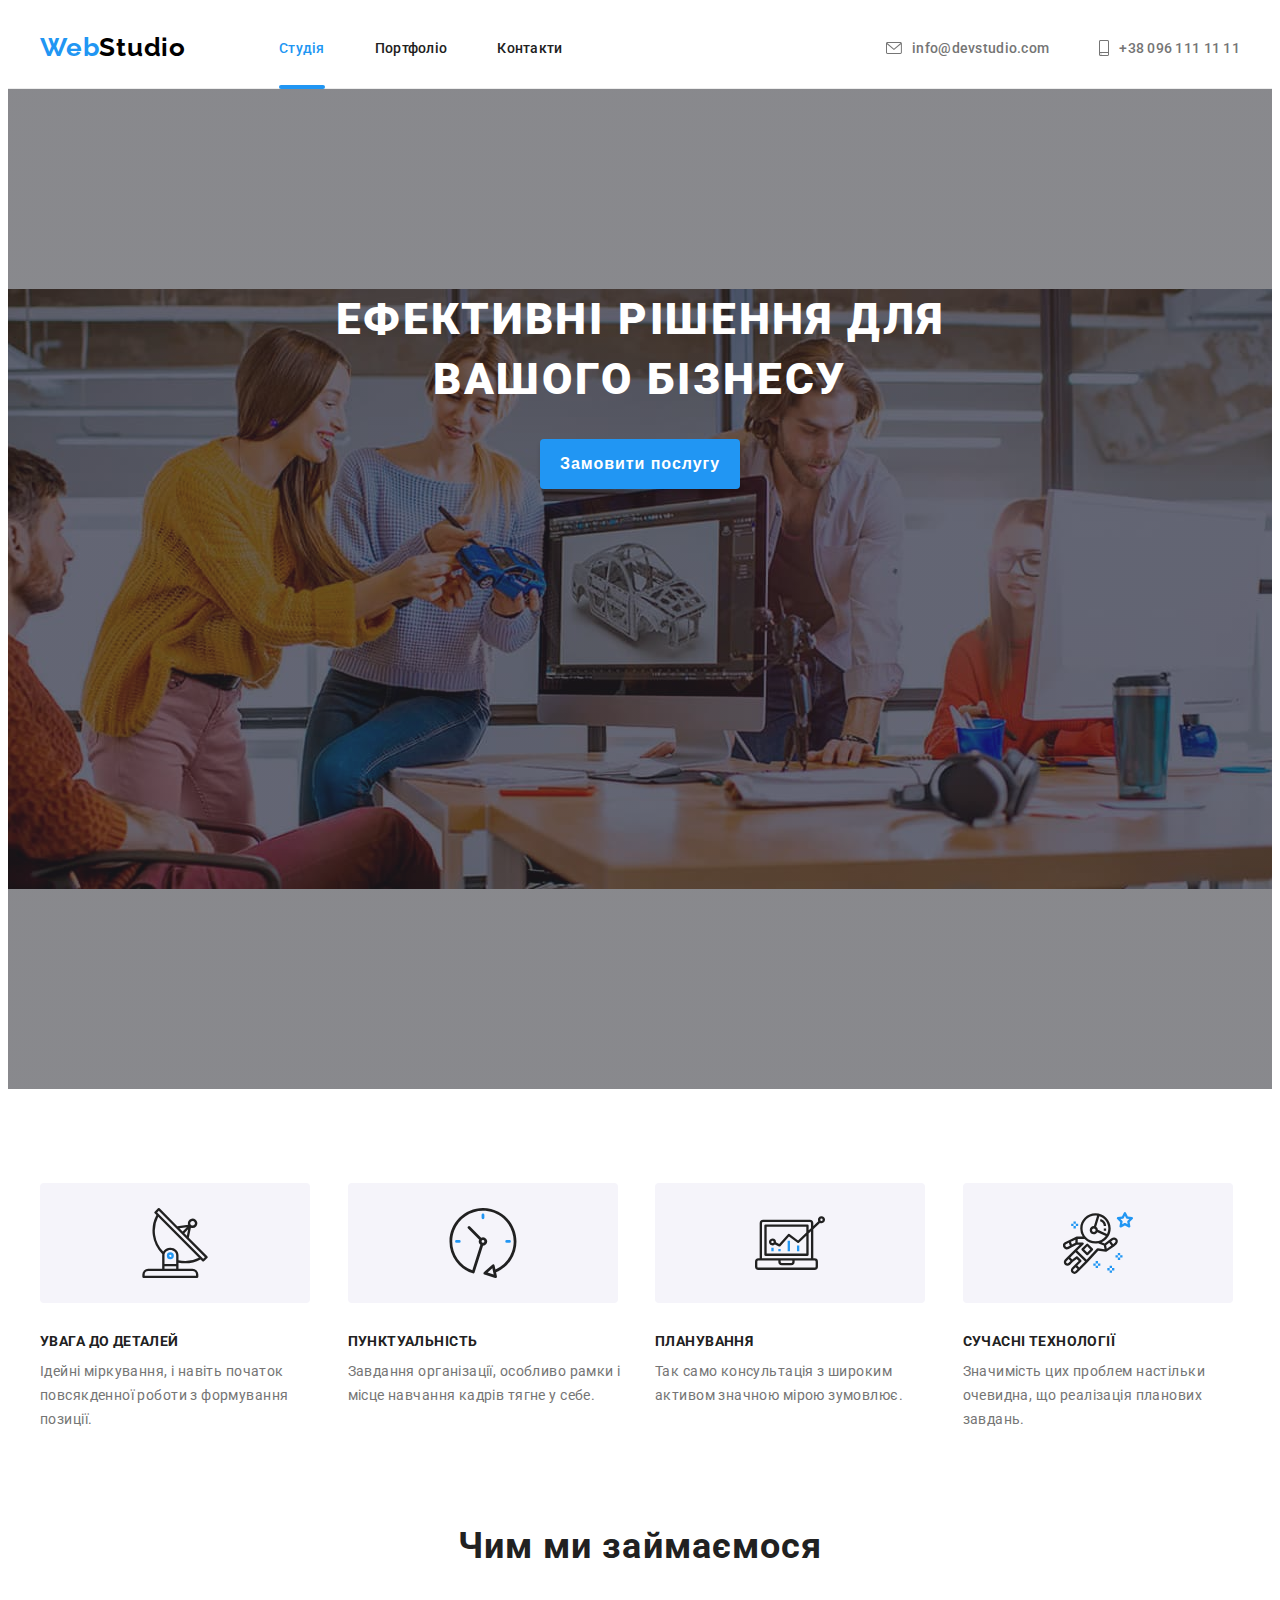
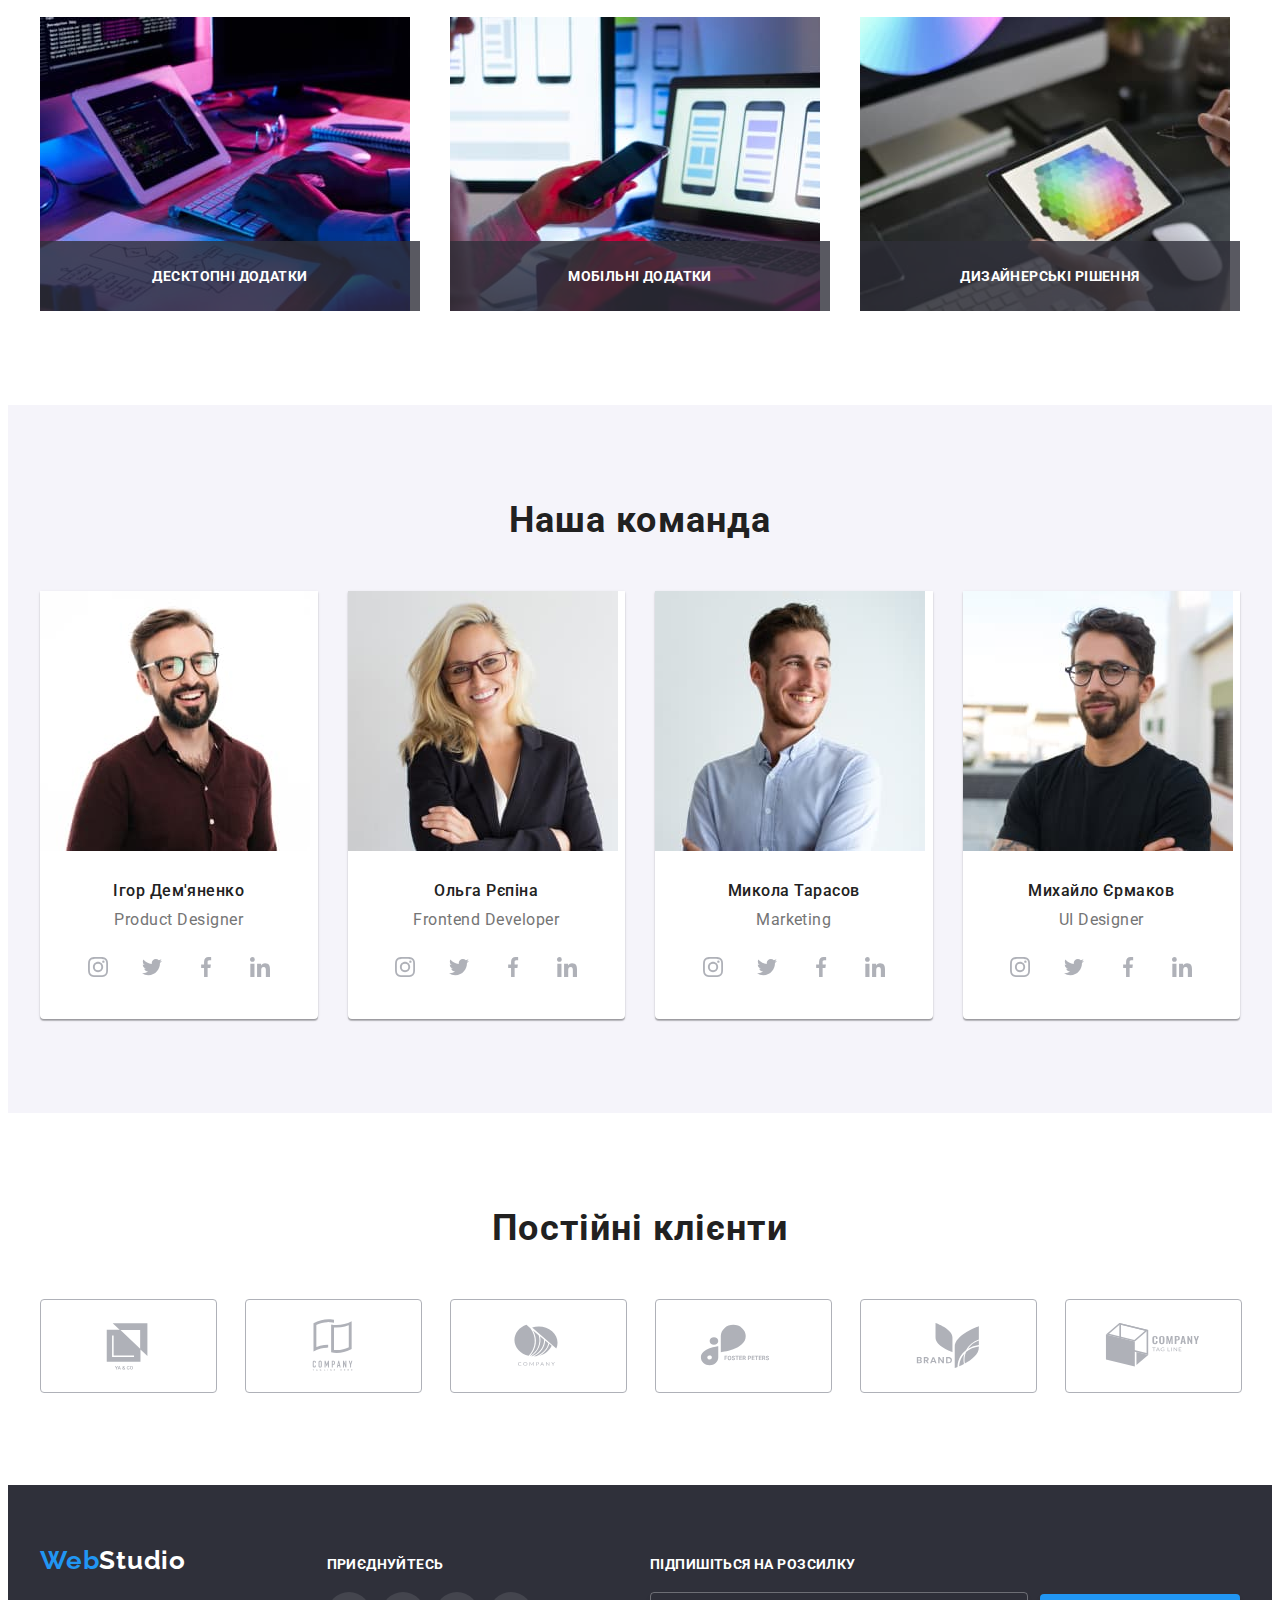
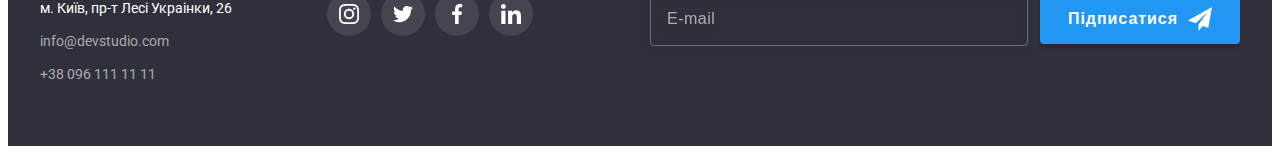
==== commit 58c142fa: "rename classes (BEM)" ====
--- a/index.html
+++ b/index.html
@@ -26,7 +26,7 @@
 			<div class="part-header__container container">
 				<!-- логотип -->
 				<a href="./index.html" class="logo page-header__logo link" lang="en"
-					>Web<span class="logo__black">Studio</span>
+					>Web<span class="logo__part-black">Studio</span>
 				</a>
 				<!-- навігація сайту -->
 				<nav class="part-header__nav">
@@ -122,23 +122,23 @@
 			<section class="page-activity section">
 				<div class="container">
 					<h2 class="section-title">Чим ми займаємося</h2>
-					<ul class="activity-list list">
-						<li class="activity-item">
+					<ul class="activity list">
+						<li class="activity__item">
 							<img src="./images/computer.jpg" alt="розробка сайтів" width="370" height="294" />
-							<div class="activity-item-wrap">
-								<p class="activity-item-title">Десктопні додатки</p>
-							</div>
-						</li>
-						<li class="activity-item">
+							<div class="activity__item-wrap">
+								<p class="activity__item-title">Десктопні додатки</p>
+							</div>
+						</li>
+						<li class="activity__item">
 							<img src="./images/smartphone.jpg" alt="створення мобільних додатків" width="370" height="294" />
-							<div class="activity-item-wrap">
-								<p class="activity-item-title">Мобільні додатки</p>
-							</div>
-						</li>
-						<li class="activity-item">
+							<div class="activity__item-wrap">
+								<p class="activity__item-title">Мобільні додатки</p>
+							</div>
+						</li>
+						<li class="activity__item">
 							<img src="./images/tablet.jpg" alt="дизайн" width="370" height="294" />
-							<div class="activity-item-wrap">
-								<p class="activity-item-title">Дизайнерські рішення</p>
+							<div class="activity__item-wrap">
+								<p class="activity__item-title">Дизайнерські рішення</p>
 							</div>
 						</li>
 					</ul>
@@ -304,45 +304,45 @@
 			<section class="page-clients section">
 				<div class="container">
 					<h2 class="section-title">Постійні клієнти</h2>
-					<ul class="clients-list list">
-						<li class="client-item">
-							<a href="#" class="client-link link">
-								<svg class="client-icon" width="106" height="60">
+					<ul class="clients list">
+						<li class="clients__item">
+							<a href="#" class="clients__link link">
+								<svg class="clients__icon" width="106" height="60">
 									<use href="./images/icons.svg#icon-Logo-1"></use>
 								</svg>
 							</a>
 						</li>
-						<li class="client-item">
-							<a href="#" class="client-link link">
-								<svg class="client-icon" width="106" height="60">
+						<li class="clients__item">
+							<a href="#" class="clients__link link">
+								<svg class="clients__icon" width="106" height="60">
 									<use href="./images/icons.svg#icon-Logo-2"></use>
 								</svg>
 							</a>
 						</li>
-						<li class="client-item">
-							<a href="#" class="client-link link">
-								<svg class="client-icon" width="106" height="60">
+						<li class="clients__item">
+							<a href="#" class="clients__link link">
+								<svg class="clients__icon" width="106" height="60">
 									<use href="./images/icons.svg#icon-Logo-3"></use>
 								</svg>
 							</a>
 						</li>
-						<li class="client-item">
-							<a href="" class="client-link link">
-								<svg class="client-icon" width="106" height="60">
+						<li class="clients__item">
+							<a href="" class="clients__link link">
+								<svg class="clients__icon" width="106" height="60">
 									<use href="./images/icons.svg#icon-Logo-4"></use>
 								</svg>
 							</a>
 						</li>
-						<li class="client-item">
-							<a href="#" class="client-link link">
-								<svg class="client-icon" width="106" height="60">
+						<li class="clients__item">
+							<a href="#" class="clients__link link">
+								<svg class="clients__icon" width="106" height="60">
 									<use href="./images/icons.svg#icon-Logo-5"></use>
 								</svg>
 							</a>
 						</li>
-						<li class="client-item">
-							<a href="" class="client-link">
-								<svg class="client-icon" width="106" height="60">
+						<li class="clients__item">
+							<a href="" class="clients__link">
+								<svg class="clients__icon" width="106" height="60">
 									<use href="./images/icons.svg#icon-Logo-6"></use>
 								</svg>
 							</a>
@@ -354,11 +354,11 @@
 		<!-- FOOTER OF SITE -->
 		<footer class="part-footer">
 			<div class="part-footer__container container">
-				<div class="footer-address-field">
+				<div class="part-footer__content">
 					<!-- логотип -->
-					<a href="./index.html" class="page-footer__logo logo link" lang="en">Web<span class="logo__white">Studio</span> </a>
-					<address>
-						<!-- контакти -->
+					<a href="./index.html" class="page-footer__logo logo link" lang="en">Web<span class="logo__part-white">Studio</span> </a>
+					<!-- контакти -->
+					<address class="footer-address">
 						<ul class="auth-address list">
 							<li class="auth-address__item">
 								<a
@@ -456,62 +456,60 @@
 					</svg>
 				</button>
 				<p class="modal__title">Залиште свої дані, ми вам передзвонимо</p>
-				<form class="main-form">
-					<div class="main-form__field">
-						<label for="user-name" class="main-form__label">Ім'я</label>
-						<div class="main-form__wrap">
+				<form class="order-form">
+					<div class="order-form__field">
+						<label for="user-name" class="order-form__label">Ім'я</label>
+						<div class="order-form__wrap">
 							<input
 								type="text"
 								name="user-name"
-								class="main-form__user main-form__input"
+								class="order-form__user order-form__input"
 								placeholder=" "
 								id="user-name"
 								required
 							/>
-							<svg class="main-form__icon" width="18" height="18">
+							<svg class="order-form__icon" width="18" height="18">
 								<use href="./images/icons.svg#icon-person"></use>
 							</svg>
 						</div>
 					</div>
-					<div class="main-form__field">
-						<label for="user-tel" class="main-form__label">
-							<span class="form-label-text">Телефон</span>
-						</label>
-						<div class="main-form__wrap">
+					<div class="order-form__field">
+						<label for="user-tel" class="order-form__label">Телефон</label>
+						<div class="order-form__wrap">
 							<input
 								type="tel"
 								name="user-tel"
-								class="main-form__user main-form__input"
+								class="order-form__user order-form__input"
 								placeholder=" "
 								id="user-tel"
 								required
 							/>
-							<svg class="main-form__icon" width="18" height="18">
+							<svg class="order-form__icon" width="18" height="18">
 								<use href="./images/icons.svg#icon-phone"></use>
 							</svg>
 						</div>
 					</div>
-					<div class="main-form__field">
-						<label for="user-email" class="main-form__label">Пошта</label>
-						<div class="main-form__wrap">
+					<div class="order-form__field">
+						<label for="user-email" class="order-form__label">Пошта</label>
+						<div class="order-form__wrap">
 							<input
 								type="email"
 								name="user-email"
-								class="main-form__user main-form__input"
+								class="order-form__user order-form__input"
 								placeholder=" "
 								id="user-email"
 							/>
-							<svg class="main-form__icon" width="18" height="18">
+							<svg class="order-form__icon" width="18" height="18">
 								<use href="./images/icons.svg#icon-email"></use>
 							</svg>
 						</div>
 					</div>
-					<div class="main-form__field">
-						<label for="user-text" class="main-form__label">Коментар</label>
+					<div class="order-form__field">
+						<label for="user-text" class="order-form__label">Коментар</label>
 						<textarea
 							name="user-text"
 							id="user-text"
-							class="main-form__comment main-form__input"
+							class="order-form__comment order-form__input"
 							placeholder="Введіть текст"
 						></textarea>
 					</div>
@@ -523,8 +521,8 @@
 						Погоджуюся з розсилкою та приймаю
 						<a href="#" class="policy__link link">Умови договору</a>
 					</label>
-					<div class="main-form__btn-wrap">
-						<button type="submit" class="main-form-btn button">Відправити</button>
+					<div class="order-form__btn-wrap">
+						<button type="submit" class="order-btn button">Відправити</button>
 					</div>
 				</form>
 			</div>
--- a/css/main.min.css
+++ b/css/main.min.css
@@ -1 +1 @@
-:root{--main-bg-color: #ffffff;--bg-hero-color: #c4c4c4;--border-bg-color: #2f303a;--section-team-bg-color: #f5f4fa;--main-text-color: #757575;--secondary-text-color: #212121;--accent-color: #2196f3;--secondary-accent-color: #188ce8;--benefits-box-color: #f5f4fa;--filter-btn-bg-color: #f5f4fa;--logo-part-color: #000000;--hero-title-color: #ffffff;--btn-text-color: #ffffff;--activity-text-color: #ffffff;--logo-footer-color: #ffffff;--footer-text-color: #ffffff;--contact-footer-color: rgba(255, 255, 255, 0.6);--bg-footer-icons: rgba(255, 255, 255, 0.1);--border-header-color: #ececec;--border-project-color: #eeeeee;--soc-network-color: #afb1b8;--secondary-social-color: #ffffff;--bg-social-color: #ffffff;--border-clients-color: #afb1b8;--team-card-shadow: 0px 1px 3px rgba(0, 0, 0, 0.12), 0px 1px 1px rgba(0, 0, 0, 0.14), 0px 2px 1px rgba(0, 0, 0, 0.2);--filter-btn-shadow: 0px 3px 1px rgba(0, 0, 0, 0.1), 0px 1px 2px rgba(0, 0, 0, 0.08), 0px 2px 2px rgba(0, 0, 0, 0.12);--projects-card-shadow: 0px 1px 1px rgba(0, 0, 0, 0.12), 0px 4px 4px rgba(0, 0, 0, 0.06), 1px 4px 6px rgba(0, 0, 0, 0.16);--btn-hero-shadow: 0px 4px 4px rgba(0, 0, 0, 0.15);--cubic: cubic-bezier(0.4, 0, 0.2, 1);--modal-bg-color: #ffffff;--project-overlay-color: #ffffff;--modal-shadow: 0px 1px 3px rgba(0, 0, 0, 0.12), 0px 1px 1px rgba(0, 0, 0, 0.14), 0px 2px 1px rgba(0, 0, 0, 0.2);--overlay-bg-color: rgba(33, 150, 243, 0.9);--main-form-color: #757575}body{font-family:"Roboto",sans-serif;font-weight:400;background-color:var(--main-bg-color);color:var(--main-text-color)}.is-hidden{opacity:0;visibility:hidden;pointer-events:none}h1,h2,h3,h4,h5,h6,p{margin:0}img{display:block;max-width:100%;height:auto}address{font-style:normal}.button{border:none;border-radius:4px;cursor:pointer}.list{padding:0;margin:0;list-style:none}.link{text-decoration:none;color:inherit}.visually-hidden{position:absolute;white-space:nowrap;width:1px;height:1px;overflow:hidden;border:0;padding:0;clip:rect(0 0 0 0);-webkit-clip-path:inset(50%);clip-path:inset(50%);margin:-1px}.section{padding-top:94px;padding-bottom:94px}.container{width:1200px;padding-left:15px;padding-right:15px;margin:0 auto}.logo{font-family:"Raleway",sans-serif;font-weight:700;font-size:26px;line-height:1.1923076923;letter-spacing:.03em;color:var(--accent-color)}.hero-btn,.subscribe-btn,.main-form-btn{width:200px;height:50px;font-weight:700;font-size:16px;line-height:1.875;display:flex;align-items:center;justify-content:center;text-align:center;letter-spacing:.06em;color:var(--btn-text-color);background-color:var(--accent-color);box-shadow:var(--btn-hero-shadow);transition:background-color 250ms var(--cubic)}.hero-btn:hover,.hero-btn:focus,.subscribe-btn:hover,.subscribe-btn:focus,.main-form-btn:hover,.main-form-btn:focus{background-color:var(--secondary-accent-color)}.soc-network{display:flex;justify-content:center;gap:10px}.soc-network__item{width:44px;height:44px}.soc-network__link{width:100%;height:100%;display:flex;justify-content:center;align-items:center;border-radius:50%;color:#afb1b8;transition:background-color 250ms var(--cubic),color 250ms var(--cubic)}.soc-network__link:hover,.soc-network__link:focus{background-color:var(--accent-color);color:#fff}.soc-network__icon{fill:currentColor}.section-title{margin-bottom:50px;font-size:36px;line-height:1.1666666667;text-align:center;letter-spacing:.03em;color:var(--secondary-text-color)}.part-header{border-bottom:1px solid var(--border-header-color)}.part-header__container{display:flex}.logo__black{color:var(--logo-part-color)}.page-header__logo{margin-right:93px;padding-top:24px;padding-bottom:25px}.part-header__nav{margin-right:auto;display:flex;align-items:center}.menu{display:flex;gap:50px}.auth-contacts{display:flex;gap:50px;align-items:center}.menu__link,.auth-contacts__link{display:flex;padding:32px 0}.menu__link{position:relative;font-weight:500;font-size:14px;line-height:1.1428571429;letter-spacing:.02em;color:var(--secondary-text-color);transition:color 250ms var(--cubic)}.menu__link:hover,.menu__link:focus,.menu__link.menu__link--current{color:var(--accent-color)}.menu__link::after,.menu__link.menu__link--current::after{content:"";position:absolute;left:0;bottom:-1px;width:100%;height:4px;display:flex;background-color:var(--accent-color);border-radius:2px;transform:scaleX(0);transition:transform 250ms var(--cubic)}.menu__link:hover::after,.menu__link:focus::after,.menu__link.menu__link--current::after{transform:scaleX(1)}.auth-contacts__link{font-weight:500;font-size:14px;line-height:1.1428571429;letter-spacing:.02em;color:var(--main-text-color);align-items:center;transition:color 250ms var(--cubic)}.auth-contacts__link:hover,.auth-contacts__link:focus{color:var(--accent-color)}.auth-contacts__icon{fill:currentColor;margin-right:10px}.page-hero{max-width:1600px;height:600px;padding:200px 0;margin:0 auto;background-color:var(--bg-hero-color);background-image:linear-gradient(rgba(47, 48, 58, 0.4), rgba(47, 48, 58, 0.4)),url(../images/hero-img.jpg);background-repeat:no-repeat;background-position:center}.page-hero__container{text-align:center;display:flex;flex-direction:column;justify-content:center;align-items:center}.page-hero__title{width:696px;margin-bottom:30px;font-weight:900;font-size:44px;line-height:1.3636363636;letter-spacing:.06em;text-transform:uppercase;color:var(--hero-title-color)}.benefits{display:flex;gap:30px}.benefits__item{flex-basis:calc((100% - 90px)/4)}.benefits__icon-wrap{display:flex;width:270px;height:120px;justify-content:center;align-items:center;margin-bottom:30px;background-color:var(--benefits-box-color);border-radius:4px}.benefits__title{margin-bottom:10px;font-size:14px;line-height:1.1428571429;letter-spacing:.03em;text-transform:uppercase;color:var(--secondary-text-color)}.benefits__text{font-size:14px;line-height:1.7142857143;letter-spacing:.03em;color:var(--main-text-color)}.activity{padding-top:0}.activity-list{display:flex;gap:30px}.activity-item{position:relative;flex-basis:calc((100% - 60px)/3)}.activity-item-wrap{position:absolute;right:0;bottom:0;width:100%;height:70px;display:flex;justify-content:center;align-items:center;background-color:rgba(47,48,58,.8)}.activity-item-title{font-weight:700;font-size:14px;line-height:1.1428571429;text-align:center;letter-spacing:.03em;text-transform:uppercase;color:var(--activity-text-color)}.page-team{background-color:var(--section-team-bg-color)}.team-member{display:flex;gap:30px}.team-member__item{flex-basis:calc((100% - 90px)/4);border-radius:0px 0px 4px 4px;background-color:var(--main-bg-color);box-shadow:var(--team-card-shadow)}.team-member__content{padding:30px 32px;text-align:center}.team-member__name{margin-bottom:10px;font-weight:500;font-size:16px;line-height:1.1875;text-align:center;letter-spacing:.03em;color:var(--secondary-text-color)}.team-member__pos{margin-bottom:16px;font-size:16px;line-height:1.1875;text-align:center;letter-spacing:.03em;color:var(--main-text-color)}.clients-list{display:flex;gap:30px}.client-item{width:170px;height:92px;flex-basis:calc((100% - 150px)/6)}.client-link{width:100%;height:100%;display:flex;justify-content:center;align-items:center;border:1px solid var(--border-clients-color);border-radius:4px;color:var(--soc-network-color);transition:color 250ms var(--cubic),border 250ms var(--cubic)}.client-link:hover,.client-link:focus{color:var(--accent-color);border:1px solid var(--accent-color)}.client-icon{fill:currentColor}.part-footer{padding:60px 0;background-color:var(--border-bg-color)}.part-footer__container{display:flex;align-items:baseline;justify-content:space-between}.footer-address-field{margin-right:70px}.page-footer__logo{display:block;margin-bottom:20px}.logo__white{color:var(--logo-footer-color)}.auth-address__item:not(:last-child){margin-bottom:9px}.auth-address__link{font-size:14px;line-height:1.7142857143;color:var(--contact-footer-color);transition:color 250ms var(--cubic)}.auth-address__link:hover,.auth-address__link:focus{color:var(--accent-color)}.auth-address__link--white{color:var(--footer-text-color)}.soc-invite{margin-right:93px}.soc-invite__title{display:block;margin-bottom:20px;font-weight:700;font-size:14px;line-height:1.1428571429;letter-spacing:.03em;text-transform:uppercase;color:var(--footer-text-color)}.soc-network__link--bottom{color:#fff;background-color:rgba(255,255,255,.1)}.subscription{display:block}.subscription__title{display:block;margin-bottom:20px;font-weight:700;font-size:14px;line-height:1.1428571429;letter-spacing:.03em;text-transform:uppercase;color:var(--footer-text-color)}.form-subscription{display:flex;align-items:center;gap:12px}.form-subscription__input{width:358px;height:50px;padding-left:16px;font-size:16px;line-height:1.25;letter-spacing:.03em;background-color:inherit;outline:rgba(0,0,0,0);color:rgba(255,255,255,.6);border:1px solid rgba(255,255,255,.3);filter:drop-shadow(0px 4px 4px rgba(0, 0, 0, 0.15));border-radius:4px;transition:border-color 250ms var(--cubic)}.form-subscription__input::-moz-placeholder{font-size:16px;line-height:1.25;letter-spacing:.03em;align-items:center;color:rgba(255,255,255,.6)}.form-subscription__input:-ms-input-placeholder{font-size:16px;line-height:1.25;letter-spacing:.03em;align-items:center;color:rgba(255,255,255,.6)}.form-subscription__input::placeholder{font-size:16px;line-height:1.25;letter-spacing:.03em;align-items:center;color:rgba(255,255,255,.6)}.form-subscription__input:focus,.form-subscription__input:hover{border-color:var(--accent-color)}.form-subscription__icon{margin-left:10px;fill:currentColor}.backdrop{position:fixed;top:0;width:100%;height:100%;opacity:1;background-color:rgba(0,0,0,.2);transition:opacity 250ms var(--cubic),visibility 250ms var(--cubic)}.modal{position:absolute;top:50%;left:50%;width:528px;min-height:581px;padding:40px;background-color:var(--modal-bg-color);border-radius:4px;box-shadow:var(--modal-shadow);transform:translate(-50%, -50%) scale(1);transition:transform 700ms var(--cubic)}.backdrop.is-hidden .modal{transform:translate(-50%, -50%) scale(1.5)}.modal__btn-close{position:absolute;top:8px;right:8px;width:30px;height:30px;display:flex;align-items:center;justify-content:center;background-color:var(--modal-bg-color);border:1px solid rgba(0,0,0,.1);border-radius:50%;cursor:pointer;transition:fill 250ms var(--cubic)}.modal__btn-close:hover,.modal__btn-close:focus{fill:var(--accent-color)}.modal__title{margin-bottom:12px;font-weight:700;font-size:20px;line-height:1.15;text-align:center;letter-spacing:.03em;color:#212121}.main-form__field{display:flex;flex-direction:column;margin-bottom:10px}.main-form__field:nth-of-type(4n){margin-bottom:20px}.main-form__label{margin-bottom:4px;font-size:12px;line-height:1.1666666667;letter-spacing:.01em;color:var(--main-form-color)}.main-form__wrap{position:relative}.main-form__input{width:100%;border:1px solid rgba(33,33,33,.2);border-radius:4px;outline:rgba(0,0,0,0);transition:border-color 250ms var(--cubic)}.main-form__input::-moz-placeholder{font-weight:400;font-size:12px;line-height:1.1666666667;letter-spacing:.01em;color:var(--main-form-color)}.main-form__input:-ms-input-placeholder{font-weight:400;font-size:12px;line-height:1.1666666667;letter-spacing:.01em;color:var(--main-form-color)}.main-form__input::placeholder{font-weight:400;font-size:12px;line-height:1.1666666667;letter-spacing:.01em;color:var(--main-form-color)}.main-form__input:focus,.main-form__input:hover{border-color:var(--accent-color)}.main-form__user{height:40px;padding:11px 12px 11px 42px}.main-form__icon{position:absolute;top:50%;left:12px;transform:translateY(-50%);transition:fill 250ms var(--cubic)}.main-form__input:not(:-moz-placeholder-shown)+.main-form__icon{fill:var(--accent-color)}.main-form__input:not(:-ms-input-placeholder)+.main-form__icon{fill:var(--accent-color)}.main-form__input:focus+.main-form__icon,.main-form__input:hover+.main-form__icon,.main-form__input:not(:placeholder-shown)+.main-form__icon{fill:var(--accent-color)}.main-form__comment{height:120px;padding:12px 16px;resize:none}.main-form__comment::-moz-placeholder{font-size:12px;line-height:1.1666666667;letter-spacing:.01em;color:rgba(117,117,117,.5)}.main-form__comment:-ms-input-placeholder{font-size:12px;line-height:1.1666666667;letter-spacing:.01em;color:rgba(117,117,117,.5)}.main-form__comment::placeholder{font-size:12px;line-height:1.1666666667;letter-spacing:.01em;color:rgba(117,117,117,.5)}.policy{margin-bottom:30px;display:flex;align-items:center;justify-content:center;gap:8px;font-size:14px;line-height:1.7142857143;letter-spacing:.03em;color:var(--main-text-color)}.policy__icon{fill:#fff;border:2px solid #212121;border-radius:2px;transition:border-color 250ms var(--cubic),background-color 250ms var(--cubic)}.policy__checkbox:checked+.policy__icon{border-color:rgba(0,0,0,0);background-color:var(--accent-color)}.policy__checkbox:focus+.policy__icon,.policy__checkbox:hover+.policy__icon{border-color:var(--accent-color);box-shadow:0px 2px 4px rgba(0,0,0,.3)}.policy__link{position:relative;font-size:14px;line-height:1.7142857143;letter-spacing:.03em;color:var(--accent-color);outline:rgba(0,0,0,0)}.policy__link::after{content:" ";position:absolute;bottom:5px;left:0;width:100%;height:1px;background-color:var(--accent-color)}.policy__link:focus::after,.policy__link:hover::after{box-shadow:0px 2px 4px rgba(4,13,30,.9)}.main-form__btn-wrap{display:flex;justify-content:center}.filter-set{margin-bottom:50px;display:flex;justify-content:center;align-items:center;gap:8px}.filter-btn{padding:6px 22px;display:block;font-weight:500;font-size:16px;line-height:1.625;text-align:center;letter-spacing:.03em;color:var(--secondary-text-color);background-color:var(--filter-btn-bg-color);transition:color 250ms var(--cubic),background-color 250ms var(--cubic),box-shadow 250ms var(--cubic)}.filter-btn:hover,.filter-btn:focus,.filter-btn.current{color:var(--btn-text-color);background-color:var(--accent-color);box-shadow:var(--filter-btn-shadow)}.card-set{display:flex;flex-wrap:wrap;gap:30px}.card-set>.item{width:calc((100% - 60px)/3)}.project-link{display:block;transition:box-shadow 250ms var(--cubic)}.project-link:hover,.project-link:focus{box-shadow:var(--projects-card-shadow)}.project-wrap{position:relative;overflow:hidden}.project-text{position:absolute;top:0;left:0;width:100%;height:100%;padding:63px 24px;font-size:18px;line-height:1.5555555556;letter-spacing:.03em;color:var(--project-overlay-color);background-color:var(--overlay-bg-color);transform:translateY(100%);transition:transform 250ms var(--cubic)}.project-link:hover .project-text,.project-link:focus .project-text{transform:translateY(0)}.card-content{padding:20px 24px;border:1px solid var(--border-project-color);border-top:0}.card-heading{margin-bottom:4px;font-size:18px;line-height:2;letter-spacing:.06em;color:var(--secondary-text-color)}.project-doing{font-size:16px;line-height:1.875;letter-spacing:.03em;color:var(--main-text-color)}/*# sourceMappingURL=main.min.css.map */+:root{--main-bg-color: #ffffff;--bg-hero-color: #c4c4c4;--border-bg-color: #2f303a;--section-team-bg-color: #f5f4fa;--main-text-color: #757575;--secondary-text-color: #212121;--accent-color: #2196f3;--secondary-accent-color: #188ce8;--benefits-box-color: #f5f4fa;--filter-btn-bg-color: #f5f4fa;--logo-part-color: #000000;--hero-title-color: #ffffff;--btn-text-color: #ffffff;--activity-text-color: #ffffff;--logo-footer-color: #ffffff;--footer-text-color: #ffffff;--contact-footer-color: rgba(255, 255, 255, 0.6);--bg-footer-icons: rgba(255, 255, 255, 0.1);--border-header-color: #ececec;--border-project-color: #eeeeee;--soc-network-color: #afb1b8;--secondary-social-color: #ffffff;--bg-social-color: #ffffff;--border-clients-color: #afb1b8;--team-card-shadow: 0px 1px 3px rgba(0, 0, 0, 0.12), 0px 1px 1px rgba(0, 0, 0, 0.14), 0px 2px 1px rgba(0, 0, 0, 0.2);--filter-btn-shadow: 0px 3px 1px rgba(0, 0, 0, 0.1), 0px 1px 2px rgba(0, 0, 0, 0.08), 0px 2px 2px rgba(0, 0, 0, 0.12);--projects-card-shadow: 0px 1px 1px rgba(0, 0, 0, 0.12), 0px 4px 4px rgba(0, 0, 0, 0.06), 1px 4px 6px rgba(0, 0, 0, 0.16);--btn-hero-shadow: 0px 4px 4px rgba(0, 0, 0, 0.15);--cubic: cubic-bezier(0.4, 0, 0.2, 1);--modal-bg-color: #ffffff;--project-overlay-color: #ffffff;--modal-shadow: 0px 1px 3px rgba(0, 0, 0, 0.12), 0px 1px 1px rgba(0, 0, 0, 0.14), 0px 2px 1px rgba(0, 0, 0, 0.2);--overlay-bg-color: rgba(33, 150, 243, 0.9);--main-form-color: #757575}body{font-family:"Roboto",sans-serif;font-weight:400;background-color:var(--main-bg-color);color:var(--main-text-color)}.is-hidden{opacity:0;visibility:hidden;pointer-events:none}h1,h2,h3,h4,h5,h6,p{margin:0}img{display:block;max-width:100%;height:auto}address{font-style:normal}.button{border:none;border-radius:4px;cursor:pointer}.list{padding:0;margin:0;list-style:none}.link{text-decoration:none;color:inherit}.visually-hidden{position:absolute;white-space:nowrap;width:1px;height:1px;overflow:hidden;border:0;padding:0;clip:rect(0 0 0 0);-webkit-clip-path:inset(50%);clip-path:inset(50%);margin:-1px}.section{padding-top:94px;padding-bottom:94px}.container{width:1200px;padding-left:15px;padding-right:15px;margin:0 auto}.logo{font-family:"Raleway",sans-serif;font-weight:700;font-size:26px;line-height:1.1923076923;letter-spacing:.03em;color:var(--accent-color)}.hero-btn,.subscribe-btn,.order-btn{width:200px;height:50px;font-weight:700;font-size:16px;line-height:1.875;display:flex;align-items:center;justify-content:center;text-align:center;letter-spacing:.06em;color:var(--btn-text-color);background-color:var(--accent-color);box-shadow:var(--btn-hero-shadow);transition:background-color 250ms var(--cubic)}.hero-btn:hover,.hero-btn:focus,.subscribe-btn:hover,.subscribe-btn:focus,.order-btn:hover,.order-btn:focus{background-color:var(--secondary-accent-color)}.soc-network{display:flex;justify-content:center;gap:10px}.soc-network__item{width:44px;height:44px}.soc-network__link{width:100%;height:100%;display:flex;justify-content:center;align-items:center;border-radius:50%;color:#afb1b8;transition:background-color 250ms var(--cubic),color 250ms var(--cubic)}.soc-network__link:hover,.soc-network__link:focus{background-color:var(--accent-color);color:#fff}.soc-network__icon{fill:currentColor}.section-title{margin-bottom:50px;font-size:36px;line-height:1.1666666667;text-align:center;letter-spacing:.03em;color:var(--secondary-text-color)}.part-header{border-bottom:1px solid var(--border-header-color)}.part-header__container{display:flex}.logo__part-black{color:var(--logo-part-color)}.page-header__logo{margin-right:93px;padding-top:24px;padding-bottom:25px}.part-header__nav{margin-right:auto;display:flex;align-items:center}.menu{display:flex;gap:50px}.auth-contacts{display:flex;gap:50px;align-items:center}.menu__link,.auth-contacts__link{display:flex;padding:32px 0}.menu__link{position:relative;font-weight:500;font-size:14px;line-height:1.1428571429;letter-spacing:.02em;color:var(--secondary-text-color);transition:color 250ms var(--cubic)}.menu__link:hover,.menu__link:focus,.menu__link.menu__link--current{color:var(--accent-color)}.menu__link::after,.menu__link.menu__link--current::after{content:"";position:absolute;left:0;bottom:-1px;width:100%;height:4px;display:flex;background-color:var(--accent-color);border-radius:2px;transform:scaleX(0);transition:transform 250ms var(--cubic)}.menu__link:hover::after,.menu__link:focus::after,.menu__link.menu__link--current::after{transform:scaleX(1)}.auth-contacts__link{font-weight:500;font-size:14px;line-height:1.1428571429;letter-spacing:.02em;color:var(--main-text-color);align-items:center;transition:color 250ms var(--cubic)}.auth-contacts__link:hover,.auth-contacts__link:focus{color:var(--accent-color)}.auth-contacts__icon{fill:currentColor;margin-right:10px}.page-hero{max-width:1600px;height:600px;padding:200px 0;margin:0 auto;background-color:var(--bg-hero-color);background-image:linear-gradient(rgba(47, 48, 58, 0.4), rgba(47, 48, 58, 0.4)),url(../images/hero-img.jpg);background-repeat:no-repeat;background-position:center}.page-hero__container{text-align:center;display:flex;flex-direction:column;justify-content:center;align-items:center}.page-hero__title{width:696px;margin-bottom:30px;font-weight:900;font-size:44px;line-height:1.3636363636;letter-spacing:.06em;text-transform:uppercase;color:var(--hero-title-color)}.benefits{display:flex;gap:30px}.benefits__item{flex-basis:calc((100% - 90px)/4)}.benefits__icon-wrap{display:flex;width:270px;height:120px;justify-content:center;align-items:center;margin-bottom:30px;background-color:var(--benefits-box-color);border-radius:4px}.benefits__title{margin-bottom:10px;font-size:14px;line-height:1.1428571429;letter-spacing:.03em;text-transform:uppercase;color:var(--secondary-text-color)}.benefits__text{font-size:14px;line-height:1.7142857143;letter-spacing:.03em;color:var(--main-text-color)}.page-activity{padding-top:0}.activity{display:flex;gap:30px}.activity__item{position:relative;flex-basis:calc((100% - 60px)/3)}.activity__item-wrap{position:absolute;right:0;bottom:0;width:100%;height:70px;display:flex;justify-content:center;align-items:center;background-color:rgba(47,48,58,.8)}.activity__item-title{font-weight:700;font-size:14px;line-height:1.1428571429;text-align:center;letter-spacing:.03em;text-transform:uppercase;color:var(--activity-text-color)}.page-team{background-color:var(--section-team-bg-color)}.team-member{display:flex;gap:30px}.team-member__item{flex-basis:calc((100% - 90px)/4);border-radius:0px 0px 4px 4px;background-color:var(--main-bg-color);box-shadow:var(--team-card-shadow)}.team-member__content{padding:30px 32px;text-align:center}.team-member__name{margin-bottom:10px;font-weight:500;font-size:16px;line-height:1.1875;text-align:center;letter-spacing:.03em;color:var(--secondary-text-color)}.team-member__pos{margin-bottom:16px;font-size:16px;line-height:1.1875;text-align:center;letter-spacing:.03em;color:var(--main-text-color)}.clients{display:flex;gap:30px}.clients__item{width:170px;height:92px;flex-basis:calc((100% - 150px)/6)}.clients__link{width:100%;height:100%;display:flex;justify-content:center;align-items:center;border:1px solid var(--border-clients-color);border-radius:4px;color:var(--soc-network-color);transition:color 250ms var(--cubic),border 250ms var(--cubic)}.clients__link:hover,.clients__link:focus{color:var(--accent-color);border:1px solid var(--accent-color)}.clients__icon{fill:currentColor}.part-footer{padding:60px 0;background-color:var(--border-bg-color)}.part-footer__container{display:flex;align-items:baseline;justify-content:space-between}.part-footer__content{margin-right:70px}.page-footer__logo{display:block;margin-bottom:20px}.logo__part-white{color:var(--logo-footer-color)}.auth-address__item:not(:last-child){margin-bottom:9px}.auth-address__link{font-size:14px;line-height:1.7142857143;color:var(--contact-footer-color);transition:color 250ms var(--cubic)}.auth-address__link:hover,.auth-address__link:focus{color:var(--accent-color)}.auth-address__link--white{color:var(--footer-text-color)}.soc-invite{margin-right:93px}.soc-invite__title{display:block;margin-bottom:20px;font-weight:700;font-size:14px;line-height:1.1428571429;letter-spacing:.03em;text-transform:uppercase;color:var(--footer-text-color)}.soc-network__link--bottom{color:#fff;background-color:rgba(255,255,255,.1)}.subscription{display:block}.subscription__title{display:block;margin-bottom:20px;font-weight:700;font-size:14px;line-height:1.1428571429;letter-spacing:.03em;text-transform:uppercase;color:var(--footer-text-color)}.form-subscription{display:flex;align-items:center;gap:12px}.form-subscription__input{width:358px;height:50px;padding-left:16px;font-size:16px;line-height:1.25;letter-spacing:.03em;background-color:inherit;outline:rgba(0,0,0,0);color:rgba(255,255,255,.6);border:1px solid rgba(255,255,255,.3);filter:drop-shadow(0px 4px 4px rgba(0, 0, 0, 0.15));border-radius:4px;transition:border-color 250ms var(--cubic)}.form-subscription__input::-moz-placeholder{font-size:16px;line-height:1.25;letter-spacing:.03em;align-items:center;color:rgba(255,255,255,.6)}.form-subscription__input:-ms-input-placeholder{font-size:16px;line-height:1.25;letter-spacing:.03em;align-items:center;color:rgba(255,255,255,.6)}.form-subscription__input::placeholder{font-size:16px;line-height:1.25;letter-spacing:.03em;align-items:center;color:rgba(255,255,255,.6)}.form-subscription__input:focus,.form-subscription__input:hover{border-color:var(--accent-color)}.form-subscription__icon{margin-left:10px;fill:currentColor}.backdrop{position:fixed;top:0;width:100%;height:100%;opacity:1;background-color:rgba(0,0,0,.2);transition:opacity 250ms var(--cubic),visibility 250ms var(--cubic)}.modal{position:absolute;top:50%;left:50%;width:528px;min-height:581px;padding:40px;background-color:var(--modal-bg-color);border-radius:4px;box-shadow:var(--modal-shadow);transform:translate(-50%, -50%) scale(1);transition:transform 700ms var(--cubic)}.backdrop.is-hidden .modal{transform:translate(-50%, -50%) scale(1.5)}.modal__btn-close{position:absolute;top:8px;right:8px;width:30px;height:30px;display:flex;align-items:center;justify-content:center;background-color:var(--modal-bg-color);border:1px solid rgba(0,0,0,.1);border-radius:50%;cursor:pointer;transition:fill 250ms var(--cubic)}.modal__btn-close:hover,.modal__btn-close:focus{fill:var(--accent-color)}.modal__title{margin-bottom:12px;font-weight:700;font-size:20px;line-height:1.15;text-align:center;letter-spacing:.03em;color:#212121}.order-form__field{display:flex;flex-direction:column;margin-bottom:10px}.order-form__field:nth-of-type(4n){margin-bottom:20px}.order-form__label{margin-bottom:4px;font-size:12px;line-height:1.1666666667;letter-spacing:.01em;color:var(--main-form-color)}.order-form__wrap{position:relative}.order-form__input{width:100%;border:1px solid rgba(33,33,33,.2);border-radius:4px;outline:rgba(0,0,0,0);transition:border-color 250ms var(--cubic)}.order-form__input::-moz-placeholder{font-weight:400;font-size:12px;line-height:1.1666666667;letter-spacing:.01em;color:var(--main-form-color)}.order-form__input:-ms-input-placeholder{font-weight:400;font-size:12px;line-height:1.1666666667;letter-spacing:.01em;color:var(--main-form-color)}.order-form__input::placeholder{font-weight:400;font-size:12px;line-height:1.1666666667;letter-spacing:.01em;color:var(--main-form-color)}.order-form__input:focus,.order-form__input:hover{border-color:var(--accent-color)}.order-form__user{height:40px;padding:11px 12px 11px 42px}.order-form__icon{position:absolute;top:50%;left:12px;transform:translateY(-50%);transition:fill 250ms var(--cubic)}.order-form__input:not(:-moz-placeholder-shown)+.order-form__icon{fill:var(--accent-color)}.order-form__input:not(:-ms-input-placeholder)+.order-form__icon{fill:var(--accent-color)}.order-form__input:focus+.order-form__icon,.order-form__input:hover+.order-form__icon,.order-form__input:not(:placeholder-shown)+.order-form__icon{fill:var(--accent-color)}.order-form__comment{height:120px;padding:12px 16px;resize:none}.order-form__comment::-moz-placeholder{font-size:12px;line-height:1.1666666667;letter-spacing:.01em;color:rgba(117,117,117,.5)}.order-form__comment:-ms-input-placeholder{font-size:12px;line-height:1.1666666667;letter-spacing:.01em;color:rgba(117,117,117,.5)}.order-form__comment::placeholder{font-size:12px;line-height:1.1666666667;letter-spacing:.01em;color:rgba(117,117,117,.5)}.policy{margin-bottom:30px;display:flex;align-items:center;justify-content:center;gap:8px;font-size:14px;line-height:1.7142857143;letter-spacing:.03em;color:var(--main-text-color)}.policy__icon{fill:#fff;border:2px solid #212121;border-radius:2px;transition:border-color 250ms var(--cubic),background-color 250ms var(--cubic)}.policy__checkbox:checked+.policy__icon{border-color:rgba(0,0,0,0);background-color:var(--accent-color)}.policy__checkbox:focus+.policy__icon,.policy__checkbox:hover+.policy__icon{border-color:var(--accent-color);box-shadow:0px 2px 4px rgba(0,0,0,.3)}.policy__link{position:relative;font-size:14px;line-height:1.7142857143;letter-spacing:.03em;color:var(--accent-color);outline:rgba(0,0,0,0)}.policy__link::after{content:" ";position:absolute;bottom:5px;left:0;width:100%;height:1px;background-color:var(--accent-color)}.policy__link:focus::after,.policy__link:hover::after{box-shadow:0px 2px 4px rgba(4,13,30,.9)}.order-form__btn-wrap{display:flex;justify-content:center}.filter-set{margin-bottom:50px;display:flex;justify-content:center;align-items:center;gap:8px}.filter-btn{padding:6px 22px;display:block;font-weight:500;font-size:16px;line-height:1.625;text-align:center;letter-spacing:.03em;color:var(--secondary-text-color);background-color:var(--filter-btn-bg-color);transition:color 250ms var(--cubic),background-color 250ms var(--cubic),box-shadow 250ms var(--cubic)}.filter-btn:hover,.filter-btn:focus,.filter-btn.current{color:var(--btn-text-color);background-color:var(--accent-color);box-shadow:var(--filter-btn-shadow)}.card-set{display:flex;flex-wrap:wrap;gap:30px}.card-set__item{width:calc((100% - 60px)/3)}.project{display:block;transition:box-shadow 250ms var(--cubic)}.project:hover,.project:focus{box-shadow:var(--projects-card-shadow)}.project-overlay{position:relative;overflow:hidden}.project__overlay-text{position:absolute;top:0;left:0;width:100%;height:100%;padding:63px 24px;font-size:18px;line-height:1.5555555556;letter-spacing:.03em;color:var(--project-overlay-color);background-color:var(--overlay-bg-color);transform:translateY(100%);transition:transform 250ms var(--cubic)}.project:hover .project__overlay-text,.project:focus .project__overlay-text{transform:translateY(0)}.project__content{padding:20px 24px;border:1px solid var(--border-project-color);border-top:0}.project__title{margin-bottom:4px;font-size:18px;line-height:2;letter-spacing:.06em;color:var(--secondary-text-color)}.project__type{font-size:16px;line-height:1.875;letter-spacing:.03em;color:var(--main-text-color)}/*# sourceMappingURL=main.min.css.map */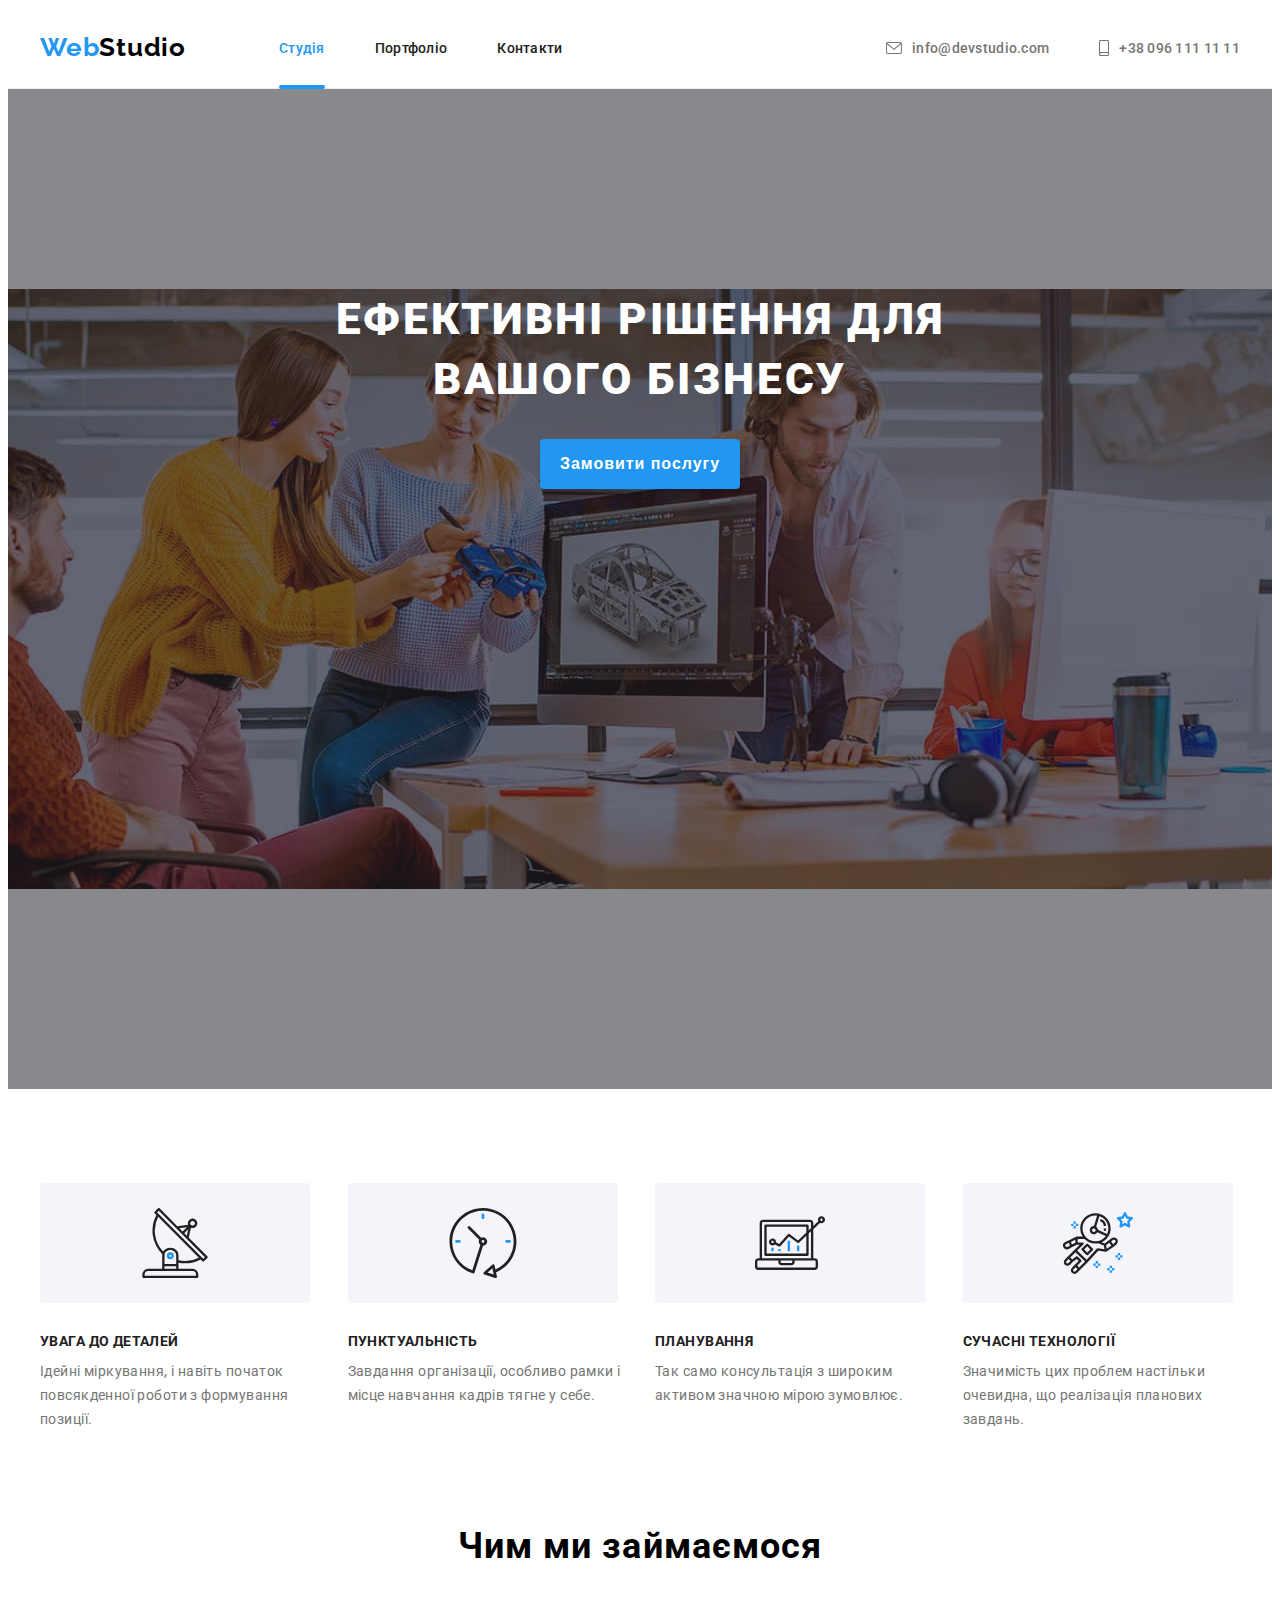
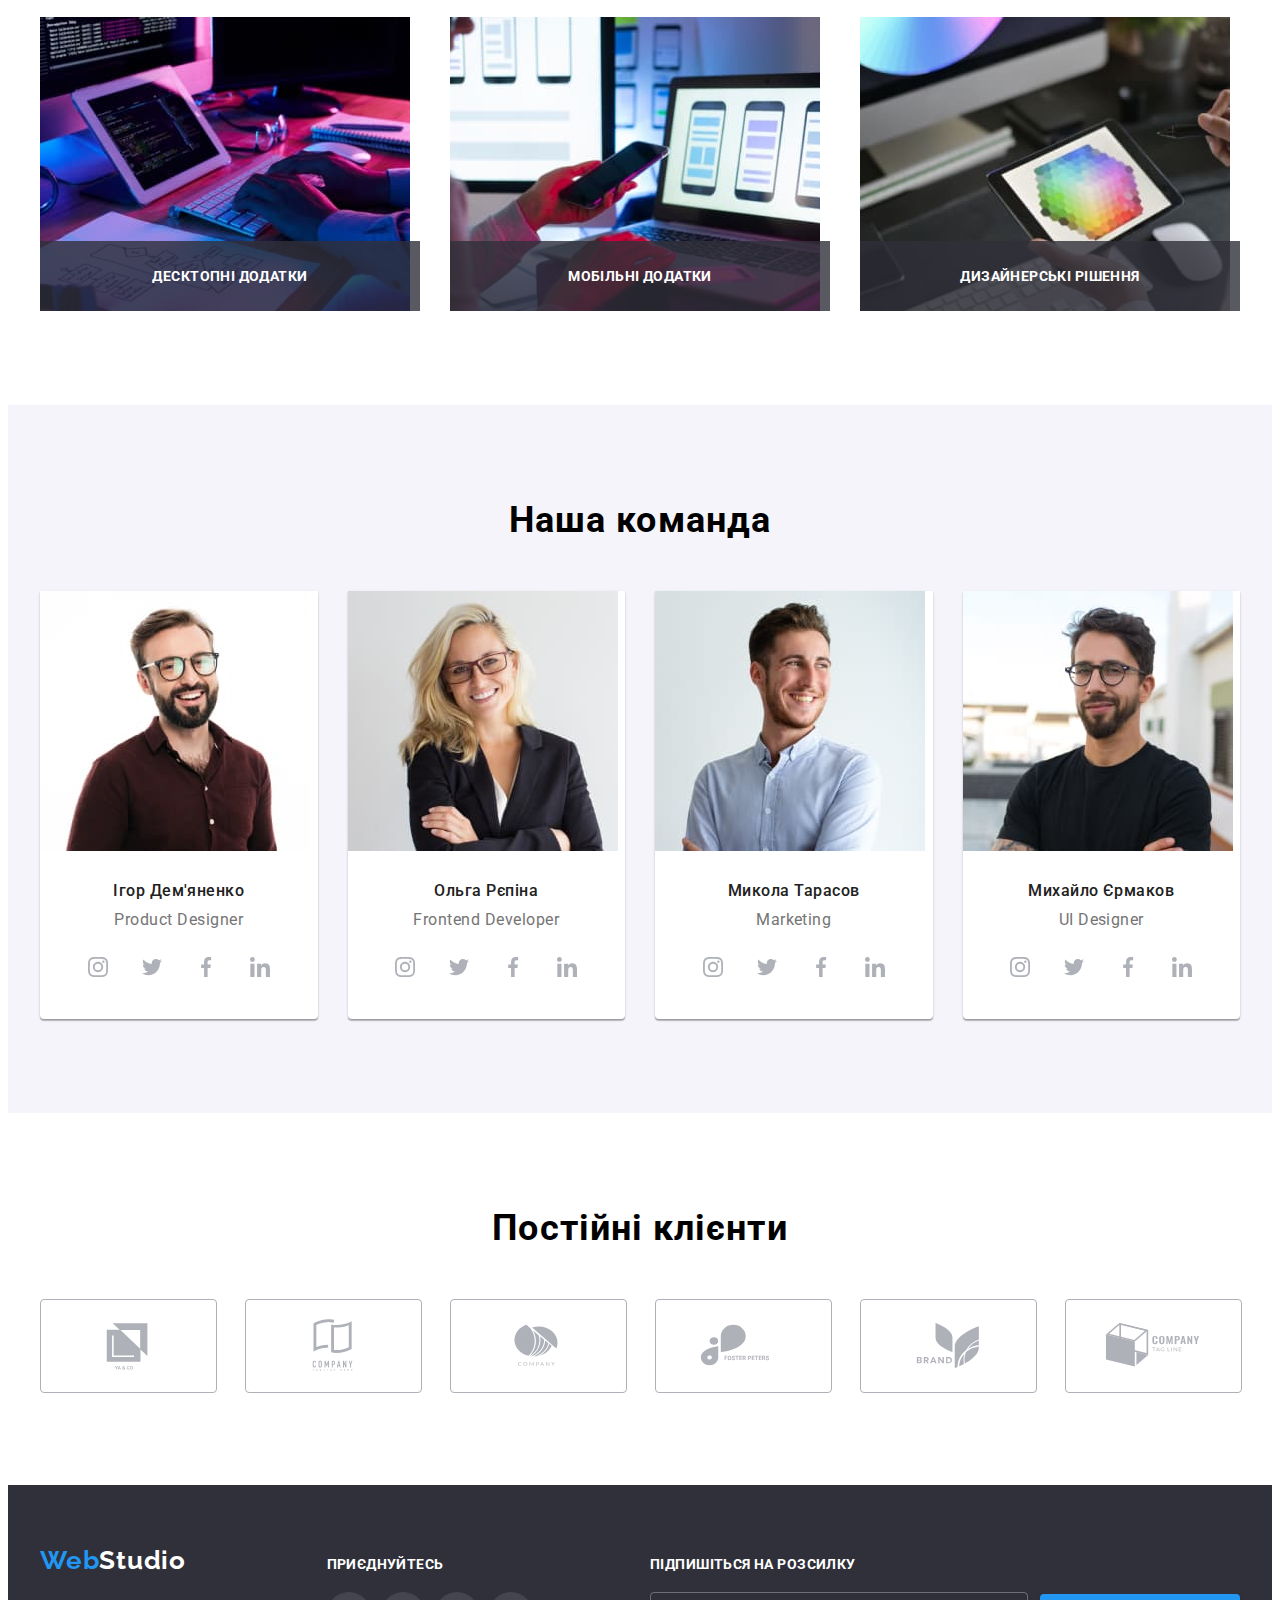
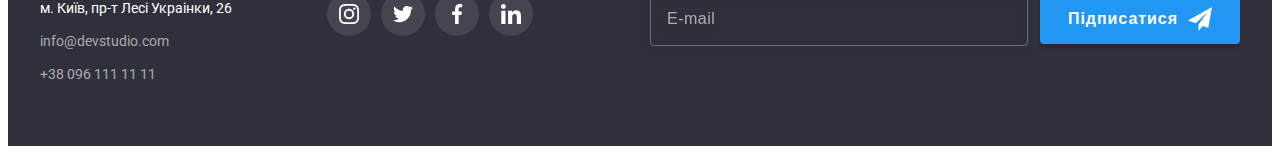
==== commit f8cef815: "rename root" ====
--- a/index.html
+++ b/index.html
@@ -448,7 +448,7 @@
 			</div>
 		</footer>
 		<!-- MODAL -->
-		<div class="backdrop is-hidden" data-modal>
+		        <div class="backdrop is-hidden" data-modal>
 			<div class="modal">
 				<button class="modal__btn-close" type="button" data-modal-close>
 					<svg class="modal__close-icon" width="18" height="18">
@@ -526,7 +526,7 @@
 					</div>
 				</form>
 			</div>
-		</div>
+		        </div>
 		<script src="./js/modal.js"></script>
 	</body>
 </html>
--- a/css/main.min.css
+++ b/css/main.min.css
@@ -1 +1 @@
-:root{--main-bg-color: #ffffff;--bg-hero-color: #c4c4c4;--border-bg-color: #2f303a;--section-team-bg-color: #f5f4fa;--main-text-color: #757575;--secondary-text-color: #212121;--accent-color: #2196f3;--secondary-accent-color: #188ce8;--benefits-box-color: #f5f4fa;--filter-btn-bg-color: #f5f4fa;--logo-part-color: #000000;--hero-title-color: #ffffff;--btn-text-color: #ffffff;--activity-text-color: #ffffff;--logo-footer-color: #ffffff;--footer-text-color: #ffffff;--contact-footer-color: rgba(255, 255, 255, 0.6);--bg-footer-icons: rgba(255, 255, 255, 0.1);--border-header-color: #ececec;--border-project-color: #eeeeee;--soc-network-color: #afb1b8;--secondary-social-color: #ffffff;--bg-social-color: #ffffff;--border-clients-color: #afb1b8;--team-card-shadow: 0px 1px 3px rgba(0, 0, 0, 0.12), 0px 1px 1px rgba(0, 0, 0, 0.14), 0px 2px 1px rgba(0, 0, 0, 0.2);--filter-btn-shadow: 0px 3px 1px rgba(0, 0, 0, 0.1), 0px 1px 2px rgba(0, 0, 0, 0.08), 0px 2px 2px rgba(0, 0, 0, 0.12);--projects-card-shadow: 0px 1px 1px rgba(0, 0, 0, 0.12), 0px 4px 4px rgba(0, 0, 0, 0.06), 1px 4px 6px rgba(0, 0, 0, 0.16);--btn-hero-shadow: 0px 4px 4px rgba(0, 0, 0, 0.15);--cubic: cubic-bezier(0.4, 0, 0.2, 1);--modal-bg-color: #ffffff;--project-overlay-color: #ffffff;--modal-shadow: 0px 1px 3px rgba(0, 0, 0, 0.12), 0px 1px 1px rgba(0, 0, 0, 0.14), 0px 2px 1px rgba(0, 0, 0, 0.2);--overlay-bg-color: rgba(33, 150, 243, 0.9);--main-form-color: #757575}body{font-family:"Roboto",sans-serif;font-weight:400;background-color:var(--main-bg-color);color:var(--main-text-color)}.is-hidden{opacity:0;visibility:hidden;pointer-events:none}h1,h2,h3,h4,h5,h6,p{margin:0}img{display:block;max-width:100%;height:auto}address{font-style:normal}.button{border:none;border-radius:4px;cursor:pointer}.list{padding:0;margin:0;list-style:none}.link{text-decoration:none;color:inherit}.visually-hidden{position:absolute;white-space:nowrap;width:1px;height:1px;overflow:hidden;border:0;padding:0;clip:rect(0 0 0 0);-webkit-clip-path:inset(50%);clip-path:inset(50%);margin:-1px}.section{padding-top:94px;padding-bottom:94px}.container{width:1200px;padding-left:15px;padding-right:15px;margin:0 auto}.logo{font-family:"Raleway",sans-serif;font-weight:700;font-size:26px;line-height:1.1923076923;letter-spacing:.03em;color:var(--accent-color)}.hero-btn,.subscribe-btn,.order-btn{width:200px;height:50px;font-weight:700;font-size:16px;line-height:1.875;display:flex;align-items:center;justify-content:center;text-align:center;letter-spacing:.06em;color:var(--btn-text-color);background-color:var(--accent-color);box-shadow:var(--btn-hero-shadow);transition:background-color 250ms var(--cubic)}.hero-btn:hover,.hero-btn:focus,.subscribe-btn:hover,.subscribe-btn:focus,.order-btn:hover,.order-btn:focus{background-color:var(--secondary-accent-color)}.soc-network{display:flex;justify-content:center;gap:10px}.soc-network__item{width:44px;height:44px}.soc-network__link{width:100%;height:100%;display:flex;justify-content:center;align-items:center;border-radius:50%;color:#afb1b8;transition:background-color 250ms var(--cubic),color 250ms var(--cubic)}.soc-network__link:hover,.soc-network__link:focus{background-color:var(--accent-color);color:#fff}.soc-network__icon{fill:currentColor}.section-title{margin-bottom:50px;font-size:36px;line-height:1.1666666667;text-align:center;letter-spacing:.03em;color:var(--secondary-text-color)}.part-header{border-bottom:1px solid var(--border-header-color)}.part-header__container{display:flex}.logo__part-black{color:var(--logo-part-color)}.page-header__logo{margin-right:93px;padding-top:24px;padding-bottom:25px}.part-header__nav{margin-right:auto;display:flex;align-items:center}.menu{display:flex;gap:50px}.auth-contacts{display:flex;gap:50px;align-items:center}.menu__link,.auth-contacts__link{display:flex;padding:32px 0}.menu__link{position:relative;font-weight:500;font-size:14px;line-height:1.1428571429;letter-spacing:.02em;color:var(--secondary-text-color);transition:color 250ms var(--cubic)}.menu__link:hover,.menu__link:focus,.menu__link.menu__link--current{color:var(--accent-color)}.menu__link::after,.menu__link.menu__link--current::after{content:"";position:absolute;left:0;bottom:-1px;width:100%;height:4px;display:flex;background-color:var(--accent-color);border-radius:2px;transform:scaleX(0);transition:transform 250ms var(--cubic)}.menu__link:hover::after,.menu__link:focus::after,.menu__link.menu__link--current::after{transform:scaleX(1)}.auth-contacts__link{font-weight:500;font-size:14px;line-height:1.1428571429;letter-spacing:.02em;color:var(--main-text-color);align-items:center;transition:color 250ms var(--cubic)}.auth-contacts__link:hover,.auth-contacts__link:focus{color:var(--accent-color)}.auth-contacts__icon{fill:currentColor;margin-right:10px}.page-hero{max-width:1600px;height:600px;padding:200px 0;margin:0 auto;background-color:var(--bg-hero-color);background-image:linear-gradient(rgba(47, 48, 58, 0.4), rgba(47, 48, 58, 0.4)),url(../images/hero-img.jpg);background-repeat:no-repeat;background-position:center}.page-hero__container{text-align:center;display:flex;flex-direction:column;justify-content:center;align-items:center}.page-hero__title{width:696px;margin-bottom:30px;font-weight:900;font-size:44px;line-height:1.3636363636;letter-spacing:.06em;text-transform:uppercase;color:var(--hero-title-color)}.benefits{display:flex;gap:30px}.benefits__item{flex-basis:calc((100% - 90px)/4)}.benefits__icon-wrap{display:flex;width:270px;height:120px;justify-content:center;align-items:center;margin-bottom:30px;background-color:var(--benefits-box-color);border-radius:4px}.benefits__title{margin-bottom:10px;font-size:14px;line-height:1.1428571429;letter-spacing:.03em;text-transform:uppercase;color:var(--secondary-text-color)}.benefits__text{font-size:14px;line-height:1.7142857143;letter-spacing:.03em;color:var(--main-text-color)}.page-activity{padding-top:0}.activity{display:flex;gap:30px}.activity__item{position:relative;flex-basis:calc((100% - 60px)/3)}.activity__item-wrap{position:absolute;right:0;bottom:0;width:100%;height:70px;display:flex;justify-content:center;align-items:center;background-color:rgba(47,48,58,.8)}.activity__item-title{font-weight:700;font-size:14px;line-height:1.1428571429;text-align:center;letter-spacing:.03em;text-transform:uppercase;color:var(--activity-text-color)}.page-team{background-color:var(--section-team-bg-color)}.team-member{display:flex;gap:30px}.team-member__item{flex-basis:calc((100% - 90px)/4);border-radius:0px 0px 4px 4px;background-color:var(--main-bg-color);box-shadow:var(--team-card-shadow)}.team-member__content{padding:30px 32px;text-align:center}.team-member__name{margin-bottom:10px;font-weight:500;font-size:16px;line-height:1.1875;text-align:center;letter-spacing:.03em;color:var(--secondary-text-color)}.team-member__pos{margin-bottom:16px;font-size:16px;line-height:1.1875;text-align:center;letter-spacing:.03em;color:var(--main-text-color)}.clients{display:flex;gap:30px}.clients__item{width:170px;height:92px;flex-basis:calc((100% - 150px)/6)}.clients__link{width:100%;height:100%;display:flex;justify-content:center;align-items:center;border:1px solid var(--border-clients-color);border-radius:4px;color:var(--soc-network-color);transition:color 250ms var(--cubic),border 250ms var(--cubic)}.clients__link:hover,.clients__link:focus{color:var(--accent-color);border:1px solid var(--accent-color)}.clients__icon{fill:currentColor}.part-footer{padding:60px 0;background-color:var(--border-bg-color)}.part-footer__container{display:flex;align-items:baseline;justify-content:space-between}.part-footer__content{margin-right:70px}.page-footer__logo{display:block;margin-bottom:20px}.logo__part-white{color:var(--logo-footer-color)}.auth-address__item:not(:last-child){margin-bottom:9px}.auth-address__link{font-size:14px;line-height:1.7142857143;color:var(--contact-footer-color);transition:color 250ms var(--cubic)}.auth-address__link:hover,.auth-address__link:focus{color:var(--accent-color)}.auth-address__link--white{color:var(--footer-text-color)}.soc-invite{margin-right:93px}.soc-invite__title{display:block;margin-bottom:20px;font-weight:700;font-size:14px;line-height:1.1428571429;letter-spacing:.03em;text-transform:uppercase;color:var(--footer-text-color)}.soc-network__link--bottom{color:#fff;background-color:rgba(255,255,255,.1)}.subscription{display:block}.subscription__title{display:block;margin-bottom:20px;font-weight:700;font-size:14px;line-height:1.1428571429;letter-spacing:.03em;text-transform:uppercase;color:var(--footer-text-color)}.form-subscription{display:flex;align-items:center;gap:12px}.form-subscription__input{width:358px;height:50px;padding-left:16px;font-size:16px;line-height:1.25;letter-spacing:.03em;background-color:inherit;outline:rgba(0,0,0,0);color:rgba(255,255,255,.6);border:1px solid rgba(255,255,255,.3);filter:drop-shadow(0px 4px 4px rgba(0, 0, 0, 0.15));border-radius:4px;transition:border-color 250ms var(--cubic)}.form-subscription__input::-moz-placeholder{font-size:16px;line-height:1.25;letter-spacing:.03em;align-items:center;color:rgba(255,255,255,.6)}.form-subscription__input:-ms-input-placeholder{font-size:16px;line-height:1.25;letter-spacing:.03em;align-items:center;color:rgba(255,255,255,.6)}.form-subscription__input::placeholder{font-size:16px;line-height:1.25;letter-spacing:.03em;align-items:center;color:rgba(255,255,255,.6)}.form-subscription__input:focus,.form-subscription__input:hover{border-color:var(--accent-color)}.form-subscription__icon{margin-left:10px;fill:currentColor}.backdrop{position:fixed;top:0;width:100%;height:100%;opacity:1;background-color:rgba(0,0,0,.2);transition:opacity 250ms var(--cubic),visibility 250ms var(--cubic)}.modal{position:absolute;top:50%;left:50%;width:528px;min-height:581px;padding:40px;background-color:var(--modal-bg-color);border-radius:4px;box-shadow:var(--modal-shadow);transform:translate(-50%, -50%) scale(1);transition:transform 700ms var(--cubic)}.backdrop.is-hidden .modal{transform:translate(-50%, -50%) scale(1.5)}.modal__btn-close{position:absolute;top:8px;right:8px;width:30px;height:30px;display:flex;align-items:center;justify-content:center;background-color:var(--modal-bg-color);border:1px solid rgba(0,0,0,.1);border-radius:50%;cursor:pointer;transition:fill 250ms var(--cubic)}.modal__btn-close:hover,.modal__btn-close:focus{fill:var(--accent-color)}.modal__title{margin-bottom:12px;font-weight:700;font-size:20px;line-height:1.15;text-align:center;letter-spacing:.03em;color:#212121}.order-form__field{display:flex;flex-direction:column;margin-bottom:10px}.order-form__field:nth-of-type(4n){margin-bottom:20px}.order-form__label{margin-bottom:4px;font-size:12px;line-height:1.1666666667;letter-spacing:.01em;color:var(--main-form-color)}.order-form__wrap{position:relative}.order-form__input{width:100%;border:1px solid rgba(33,33,33,.2);border-radius:4px;outline:rgba(0,0,0,0);transition:border-color 250ms var(--cubic)}.order-form__input::-moz-placeholder{font-weight:400;font-size:12px;line-height:1.1666666667;letter-spacing:.01em;color:var(--main-form-color)}.order-form__input:-ms-input-placeholder{font-weight:400;font-size:12px;line-height:1.1666666667;letter-spacing:.01em;color:var(--main-form-color)}.order-form__input::placeholder{font-weight:400;font-size:12px;line-height:1.1666666667;letter-spacing:.01em;color:var(--main-form-color)}.order-form__input:focus,.order-form__input:hover{border-color:var(--accent-color)}.order-form__user{height:40px;padding:11px 12px 11px 42px}.order-form__icon{position:absolute;top:50%;left:12px;transform:translateY(-50%);transition:fill 250ms var(--cubic)}.order-form__input:not(:-moz-placeholder-shown)+.order-form__icon{fill:var(--accent-color)}.order-form__input:not(:-ms-input-placeholder)+.order-form__icon{fill:var(--accent-color)}.order-form__input:focus+.order-form__icon,.order-form__input:hover+.order-form__icon,.order-form__input:not(:placeholder-shown)+.order-form__icon{fill:var(--accent-color)}.order-form__comment{height:120px;padding:12px 16px;resize:none}.order-form__comment::-moz-placeholder{font-size:12px;line-height:1.1666666667;letter-spacing:.01em;color:rgba(117,117,117,.5)}.order-form__comment:-ms-input-placeholder{font-size:12px;line-height:1.1666666667;letter-spacing:.01em;color:rgba(117,117,117,.5)}.order-form__comment::placeholder{font-size:12px;line-height:1.1666666667;letter-spacing:.01em;color:rgba(117,117,117,.5)}.policy{margin-bottom:30px;display:flex;align-items:center;justify-content:center;gap:8px;font-size:14px;line-height:1.7142857143;letter-spacing:.03em;color:var(--main-text-color)}.policy__icon{fill:#fff;border:2px solid #212121;border-radius:2px;transition:border-color 250ms var(--cubic),background-color 250ms var(--cubic)}.policy__checkbox:checked+.policy__icon{border-color:rgba(0,0,0,0);background-color:var(--accent-color)}.policy__checkbox:focus+.policy__icon,.policy__checkbox:hover+.policy__icon{border-color:var(--accent-color);box-shadow:0px 2px 4px rgba(0,0,0,.3)}.policy__link{position:relative;font-size:14px;line-height:1.7142857143;letter-spacing:.03em;color:var(--accent-color);outline:rgba(0,0,0,0)}.policy__link::after{content:" ";position:absolute;bottom:5px;left:0;width:100%;height:1px;background-color:var(--accent-color)}.policy__link:focus::after,.policy__link:hover::after{box-shadow:0px 2px 4px rgba(4,13,30,.9)}.order-form__btn-wrap{display:flex;justify-content:center}.filter-set{margin-bottom:50px;display:flex;justify-content:center;align-items:center;gap:8px}.filter-btn{padding:6px 22px;display:block;font-weight:500;font-size:16px;line-height:1.625;text-align:center;letter-spacing:.03em;color:var(--secondary-text-color);background-color:var(--filter-btn-bg-color);transition:color 250ms var(--cubic),background-color 250ms var(--cubic),box-shadow 250ms var(--cubic)}.filter-btn:hover,.filter-btn:focus,.filter-btn.current{color:var(--btn-text-color);background-color:var(--accent-color);box-shadow:var(--filter-btn-shadow)}.card-set{display:flex;flex-wrap:wrap;gap:30px}.card-set__item{width:calc((100% - 60px)/3)}.project{display:block;transition:box-shadow 250ms var(--cubic)}.project:hover,.project:focus{box-shadow:var(--projects-card-shadow)}.project-overlay{position:relative;overflow:hidden}.project__overlay-text{position:absolute;top:0;left:0;width:100%;height:100%;padding:63px 24px;font-size:18px;line-height:1.5555555556;letter-spacing:.03em;color:var(--project-overlay-color);background-color:var(--overlay-bg-color);transform:translateY(100%);transition:transform 250ms var(--cubic)}.project:hover .project__overlay-text,.project:focus .project__overlay-text{transform:translateY(0)}.project__content{padding:20px 24px;border:1px solid var(--border-project-color);border-top:0}.project__title{margin-bottom:4px;font-size:18px;line-height:2;letter-spacing:.06em;color:var(--secondary-text-color)}.project__type{font-size:16px;line-height:1.875;letter-spacing:.03em;color:var(--main-text-color)}/*# sourceMappingURL=main.min.css.map */+:root{--primary-text-color: #757575;--secondary-text-color: #212121;--brand-color: #2196f3;--black-text-color: #000000;--white-text-color: #ffffff;--footer-main-text-color: rgba(255, 255, 255, 0.6);--accent-color: #2196f3;--primary-bg-color: #ffffff;--secondary-bg-color: #f5f4fa;--hero-bg-color: #c4c4c4;--footer-bg-color: #2f303a;--overlay-bg-color: rgba(33, 150, 243, 0.9);--activity-bg-card-color: rgba(47, 48, 58, 0.8);--border-header-color: #ececec;--border-input-modal-color: rgba(33, 33, 33, 0.2);--border-footer-input-color: rgba(255, 255, 255, 0.3);--border-project-color: #eeeeee;--btn-color: #2196f3;--btn-accent-color: #188ce8;--btn-shadow: 0px 4px 4px rgba(0, 0, 0, 0.15);--filter-btn-color: #f5f4fa;--filter-btn-shadow: 0px 3px 1px rgba(0, 0, 0, 0.1), 0px 1px 2px rgba(0, 0, 0, 0.08), 0px 2px 2px rgba(0, 0, 0, 0.12);--team-card-shadow: 0px 1px 3px rgba(0, 0, 0, 0.12), 0px 1px 1px rgba(0, 0, 0, 0.14), 0px 2px 1px rgba(0, 0, 0, 0.2);--primary-icon-color: #afb1b8;--secondary-icon-color: #ffffff;--modal-icon-color: #212121;--icon-bg-color: #ffffff;--footer-icon-bg-color: rgba(255, 255, 255, 0.1);--overlay-bg-color: rgba(33, 150, 243, 0.9);--projects-card-shadow: 0px 1px 1px rgba(0, 0, 0, 0.12), 0px 4px 4px rgba(0, 0, 0, 0.06), 1px 4px 6px rgba(0, 0, 0, 0.16);--modal-shadow: 0px 1px 3px rgba(0, 0, 0, 0.12), 0px 1px 1px rgba(0, 0, 0, 0.14), 0px 2px 1px rgba(0, 0, 0, 0.2);--cubic: cubic-bezier(0.4, 0, 0.2, 1)}body{font-family:"Roboto",sans-serif;font-weight:400;background-color:var(--primary-bg-color);color:var(--primary-text-color)}.is-hidden{opacity:0;visibility:hidden;pointer-events:none}h1,h2,h3,h4,h5,h6,p{margin:0}img{display:block;max-width:100%;height:auto}address{font-style:normal}.button{border:none;border-radius:4px;cursor:pointer}.list{padding:0;margin:0;list-style:none}.link{text-decoration:none;color:inherit}.visually-hidden{position:absolute;white-space:nowrap;width:1px;height:1px;overflow:hidden;border:0;padding:0;clip:rect(0 0 0 0);-webkit-clip-path:inset(50%);clip-path:inset(50%);margin:-1px}.section{padding-top:94px;padding-bottom:94px}.container{width:1200px;padding-left:15px;padding-right:15px;margin:0 auto}.logo{font-family:"Raleway",sans-serif;font-weight:700;font-size:26px;line-height:1.1923076923;letter-spacing:.03em;color:var(--brand-color)}.hero-btn,.subscribe-btn,.order-btn{width:200px;height:50px;font-weight:700;font-size:16px;line-height:1.875;display:flex;align-items:center;justify-content:center;text-align:center;letter-spacing:.06em;color:var(--white-text-color);background-color:var(--btn-color);box-shadow:var(--btn-shadow);transition:background-color 250ms var(--cubic)}.hero-btn:hover,.hero-btn:focus,.subscribe-btn:hover,.subscribe-btn:focus,.order-btn:hover,.order-btn:focus{background-color:var(--btn-accent-color)}.soc-network{display:flex;justify-content:center;gap:10px}.soc-network__item{width:44px;height:44px}.soc-network__link{width:100%;height:100%;display:flex;justify-content:center;align-items:center;border-radius:50%;color:var(--primary-icon-color);transition:background-color 250ms var(--cubic),color 250ms var(--cubic)}.soc-network__link:hover,.soc-network__link:focus{background-color:var(--accent-color);color:var(--secondary-icon-color)}.soc-network__icon{fill:currentColor}.section-title{margin-bottom:50px;font-size:36px;line-height:1.1666666667;text-align:center;letter-spacing:.03em;color:var(--black-text-color)}.part-header{border-bottom:1px solid var(--border-header-color)}.part-header__container{display:flex}.logo__part-black{color:var(--black-text-color)}.page-header__logo{margin-right:93px;padding-top:24px;padding-bottom:25px}.part-header__nav{margin-right:auto;display:flex;align-items:center}.menu{display:flex;gap:50px}.auth-contacts{display:flex;gap:50px;align-items:center}.menu__link,.auth-contacts__link{display:flex;padding:32px 0}.menu__link{position:relative;font-weight:500;font-size:14px;line-height:1.1428571429;letter-spacing:.02em;color:var(--secondary-text-color);transition:color 250ms var(--cubic)}.menu__link:hover,.menu__link:focus,.menu__link--current{color:var(--accent-color)}.menu__link::after,.menu__link.menu__link--current::after{content:"";position:absolute;left:0;bottom:-1px;width:100%;height:4px;display:flex;background-color:var(--accent-color);border-radius:2px;transform:scaleX(0);transition:transform 250ms var(--cubic)}.menu__link:hover::after,.menu__link:focus::after,.menu__link.menu__link--current::after{transform:scaleX(1)}.auth-contacts__link{font-weight:500;font-size:14px;line-height:1.1428571429;letter-spacing:.02em;color:var(--primary-text-color);align-items:center;transition:color 250ms var(--cubic)}.auth-contacts__link:hover,.auth-contacts__link:focus{color:var(--accent-color)}.auth-contacts__icon{fill:currentColor;margin-right:10px}.page-hero{max-width:1600px;height:600px;padding:200px 0;margin:0 auto;background-color:var(--hero-bg-color);background-image:linear-gradient(rgba(47, 48, 58, 0.4), rgba(47, 48, 58, 0.4)),url(../images/hero-img.jpg);background-repeat:no-repeat;background-position:center}.page-hero__container{text-align:center;display:flex;flex-direction:column;justify-content:center;align-items:center}.page-hero__title{width:696px;margin-bottom:30px;font-weight:900;font-size:44px;line-height:1.3636363636;letter-spacing:.06em;text-transform:uppercase;color:var(--white-text-color)}.benefits{display:flex;gap:30px}.benefits__item{flex-basis:calc((100% - 90px)/4)}.benefits__icon-wrap{display:flex;width:270px;height:120px;justify-content:center;align-items:center;margin-bottom:30px;background-color:var(--secondary-bg-color);border-radius:4px}.benefits__title{margin-bottom:10px;font-size:14px;line-height:1.1428571429;letter-spacing:.03em;text-transform:uppercase;color:var(--secondary-text-color)}.benefits__text{font-size:14px;line-height:1.7142857143;letter-spacing:.03em;color:var(--primary-text-color)}.page-activity{padding-top:0}.activity{display:flex;gap:30px}.activity__item{position:relative;flex-basis:calc((100% - 60px)/3)}.activity__item-wrap{position:absolute;right:0;bottom:0;width:100%;height:70px;display:flex;justify-content:center;align-items:center;background-color:var(--activity-bg-card-color)}.activity__item-title{font-weight:700;font-size:14px;line-height:1.1428571429;text-align:center;letter-spacing:.03em;text-transform:uppercase;color:var(--white-text-color)}.page-team{background-color:var(--secondary-bg-color)}.team-member{display:flex;gap:30px}.team-member__item{flex-basis:calc((100% - 90px)/4);border-radius:0px 0px 4px 4px;background-color:var(--primary-bg-color);box-shadow:var(--team-card-shadow)}.team-member__content{padding:30px 32px;text-align:center}.team-member__name{margin-bottom:10px;font-weight:500;font-size:16px;line-height:1.1875;text-align:center;letter-spacing:.03em;color:var(--secondary-text-color)}.team-member__pos{margin-bottom:16px;font-size:16px;line-height:1.1875;text-align:center;letter-spacing:.03em;color:var(--primary-text-color)}.clients{display:flex;gap:30px}.clients__item{width:170px;height:92px;flex-basis:calc((100% - 150px)/6)}.clients__link{width:100%;height:100%;display:flex;justify-content:center;align-items:center;border:1px solid var(--primary-icon-color);border-radius:4px;color:var(--primary-icon-color);transition:color 250ms var(--cubic),border 250ms var(--cubic)}.clients__link:hover,.clients__link:focus{color:var(--accent-color);border:1px solid var(--accent-color)}.clients__icon{fill:currentColor}.part-footer{padding:60px 0;background-color:var(--footer-bg-color)}.part-footer__container{display:flex;align-items:baseline;justify-content:space-between}.part-footer__content{margin-right:70px}.page-footer__logo{display:block;margin-bottom:20px}.logo__part-white{color:var(--white-text-color)}.auth-address__item:not(:last-child){margin-bottom:9px}.auth-address__link{font-size:14px;line-height:1.7142857143;color:var(--footer-main-text-color);transition:color 250ms var(--cubic)}.auth-address__link:hover,.auth-address__link:focus{color:var(--accent-color)}.auth-address__link--white{color:var(--white-text-color)}.soc-invite{margin-right:93px}.soc-invite__title{display:block;margin-bottom:20px;font-weight:700;font-size:14px;line-height:1.1428571429;letter-spacing:.03em;text-transform:uppercase;color:var(--white-text-color)}.soc-network__link--bottom{color:var(--secondary-icon-color);background-color:rgba(255,255,255,.1)}.subscription{display:block}.subscription__title{display:block;margin-bottom:20px;font-weight:700;font-size:14px;line-height:1.1428571429;letter-spacing:.03em;text-transform:uppercase;color:var(--white-text-color)}.form-subscription{display:flex;align-items:center;gap:12px}.form-subscription__input{width:358px;height:50px;padding-left:16px;font-size:16px;line-height:1.25;letter-spacing:.03em;background-color:inherit;outline:rgba(0,0,0,0);color:rgba(255,255,255,.6);border:1px solid rgba(255,255,255,.3);filter:drop-shadow(0px 4px 4px rgba(0, 0, 0, 0.15));border-radius:4px;transition:border-color 250ms var(--cubic)}.form-subscription__input::-moz-placeholder{font-size:16px;line-height:1.25;letter-spacing:.03em;align-items:center;color:rgba(255,255,255,.6)}.form-subscription__input:-ms-input-placeholder{font-size:16px;line-height:1.25;letter-spacing:.03em;align-items:center;color:rgba(255,255,255,.6)}.form-subscription__input::placeholder{font-size:16px;line-height:1.25;letter-spacing:.03em;align-items:center;color:rgba(255,255,255,.6)}.form-subscription__input:focus,.form-subscription__input:hover{border-color:var(--accent-color)}.form-subscription__icon{margin-left:10px;fill:currentColor}.backdrop{position:fixed;top:0;width:100%;height:100%;opacity:1;background-color:rgba(0,0,0,.2);transition:opacity 250ms var(--cubic),visibility 250ms var(--cubic)}.modal{position:absolute;top:50%;left:50%;width:528px;min-height:581px;padding:40px;background-color:var(--primary-bg-color);border-radius:4px;box-shadow:var(--modal-shadow);transform:translate(-50%, -50%) scale(1);transition:transform 700ms var(--cubic)}.backdrop.is-hidden .modal{transform:translate(-50%, -50%) scale(1.5)}.modal__btn-close{position:absolute;top:8px;right:8px;width:30px;height:30px;display:flex;align-items:center;justify-content:center;background-color:rgba(0,0,0,0);border:1px solid rgba(0,0,0,.1);border-radius:50%;cursor:pointer;transition:fill 250ms var(--cubic)}.modal__btn-close:hover,.modal__btn-close:focus{fill:var(--accent-color)}.modal__title{margin-bottom:12px;font-weight:700;font-size:20px;line-height:1.15;text-align:center;letter-spacing:.03em;color:var(--secondary-text-color)}.order-form__field{display:flex;flex-direction:column;margin-bottom:10px}.order-form__field:nth-of-type(4n){margin-bottom:20px}.order-form__label{margin-bottom:4px;font-size:12px;line-height:1.1666666667;letter-spacing:.01em;color:var(--primary-text-color)}.order-form__wrap{position:relative}.order-form__input{width:100%;border:1px solid rgba(33,33,33,.2);border-radius:4px;outline:rgba(0,0,0,0);transition:border-color 250ms var(--cubic)}.order-form__input::-moz-placeholder{font-weight:400;font-size:12px;line-height:1.1666666667;letter-spacing:.01em;color:var(--primary-text-color)}.order-form__input:-ms-input-placeholder{font-weight:400;font-size:12px;line-height:1.1666666667;letter-spacing:.01em;color:var(--primary-text-color)}.order-form__input::placeholder{font-weight:400;font-size:12px;line-height:1.1666666667;letter-spacing:.01em;color:var(--primary-text-color)}.order-form__input:focus,.order-form__input:hover{border-color:var(--accent-color)}.order-form__user{height:40px;padding:11px 12px 11px 42px}.order-form__icon{position:absolute;top:50%;left:12px;transform:translateY(-50%);transition:fill 250ms var(--cubic)}.order-form__input:not(:-moz-placeholder-shown)+.order-form__icon{fill:var(--accent-color)}.order-form__input:not(:-ms-input-placeholder)+.order-form__icon{fill:var(--accent-color)}.order-form__input:focus+.order-form__icon,.order-form__input:hover+.order-form__icon,.order-form__input:not(:placeholder-shown)+.order-form__icon{fill:var(--accent-color)}.order-form__comment{height:120px;padding:12px 16px;resize:none}.order-form__comment::-moz-placeholder{font-size:12px;line-height:1.1666666667;letter-spacing:.01em;color:rgba(117,117,117,.5)}.order-form__comment:-ms-input-placeholder{font-size:12px;line-height:1.1666666667;letter-spacing:.01em;color:rgba(117,117,117,.5)}.order-form__comment::placeholder{font-size:12px;line-height:1.1666666667;letter-spacing:.01em;color:rgba(117,117,117,.5)}.policy{margin-bottom:30px;display:flex;align-items:center;justify-content:center;gap:7px;font-size:14px;line-height:1.7142857143;letter-spacing:.03em;color:var(--primary-text-color)}.policy__icon{fill:var(--secondary-icon-color);border:2px solid #212121;border-radius:2px;transition:border-color 250ms var(--cubic),background-color 250ms var(--cubic)}.policy__checkbox:checked+.policy__icon{border-color:rgba(0,0,0,0);background-color:var(--accent-color)}.policy__checkbox:focus+.policy__icon,.policy__checkbox:hover+.policy__icon{border-color:var(--accent-color)}.policy__link{position:relative;font-size:14px;line-height:1.7142857143;letter-spacing:.03em;color:var(--accent-color)}.policy__link::after{content:" ";position:absolute;bottom:5px;left:0;width:100%;height:1px;background-color:var(--accent-color)}.order-form__btn-wrap{display:flex;justify-content:center}.filter-set{margin-bottom:50px;display:flex;justify-content:center;align-items:center;gap:8px}.filter-set__btn{padding:6px 22px;display:block;font-weight:500;font-size:16px;line-height:1.625;text-align:center;letter-spacing:.03em;color:var(--secondary-text-color);background-color:var(--filter-btn-color);transition:color 250ms var(--cubic),background-color 250ms var(--cubic),box-shadow 250ms var(--cubic)}.filter-set__btn:hover,.filter-set__btn:focus,.filter-set__btn--current{color:var(--white-text-color);background-color:var(--accent-color);box-shadow:var(--filter-btn-shadow)}.card-set{display:flex;flex-wrap:wrap;gap:30px}.card-set__item{width:calc((100% - 60px)/3)}.project{display:block;transition:box-shadow 250ms var(--cubic)}.project:hover,.project:focus{box-shadow:var(--projects-card-shadow)}.project__overlay{position:relative;overflow:hidden}.project__overlay-text{position:absolute;top:0;left:0;width:100%;height:100%;padding:63px 24px;font-size:18px;line-height:1.5555555556;letter-spacing:.03em;color:var(--white-text-color);background-color:var(--overlay-bg-color);transform:translateY(100%);transition:transform 250ms var(--cubic)}.project:hover .project__overlay-text,.project:focus .project__overlay-text{transform:translateY(0)}.project__content{padding:20px 24px;border:1px solid var(--border-project-color);border-top:0}.project__title{margin-bottom:4px;font-size:18px;line-height:2;letter-spacing:.06em;color:var(--secondary-text-color)}.project__type{font-size:16px;line-height:1.875;letter-spacing:.03em;color:var(--primary-text-color)}/*# sourceMappingURL=main.min.css.map */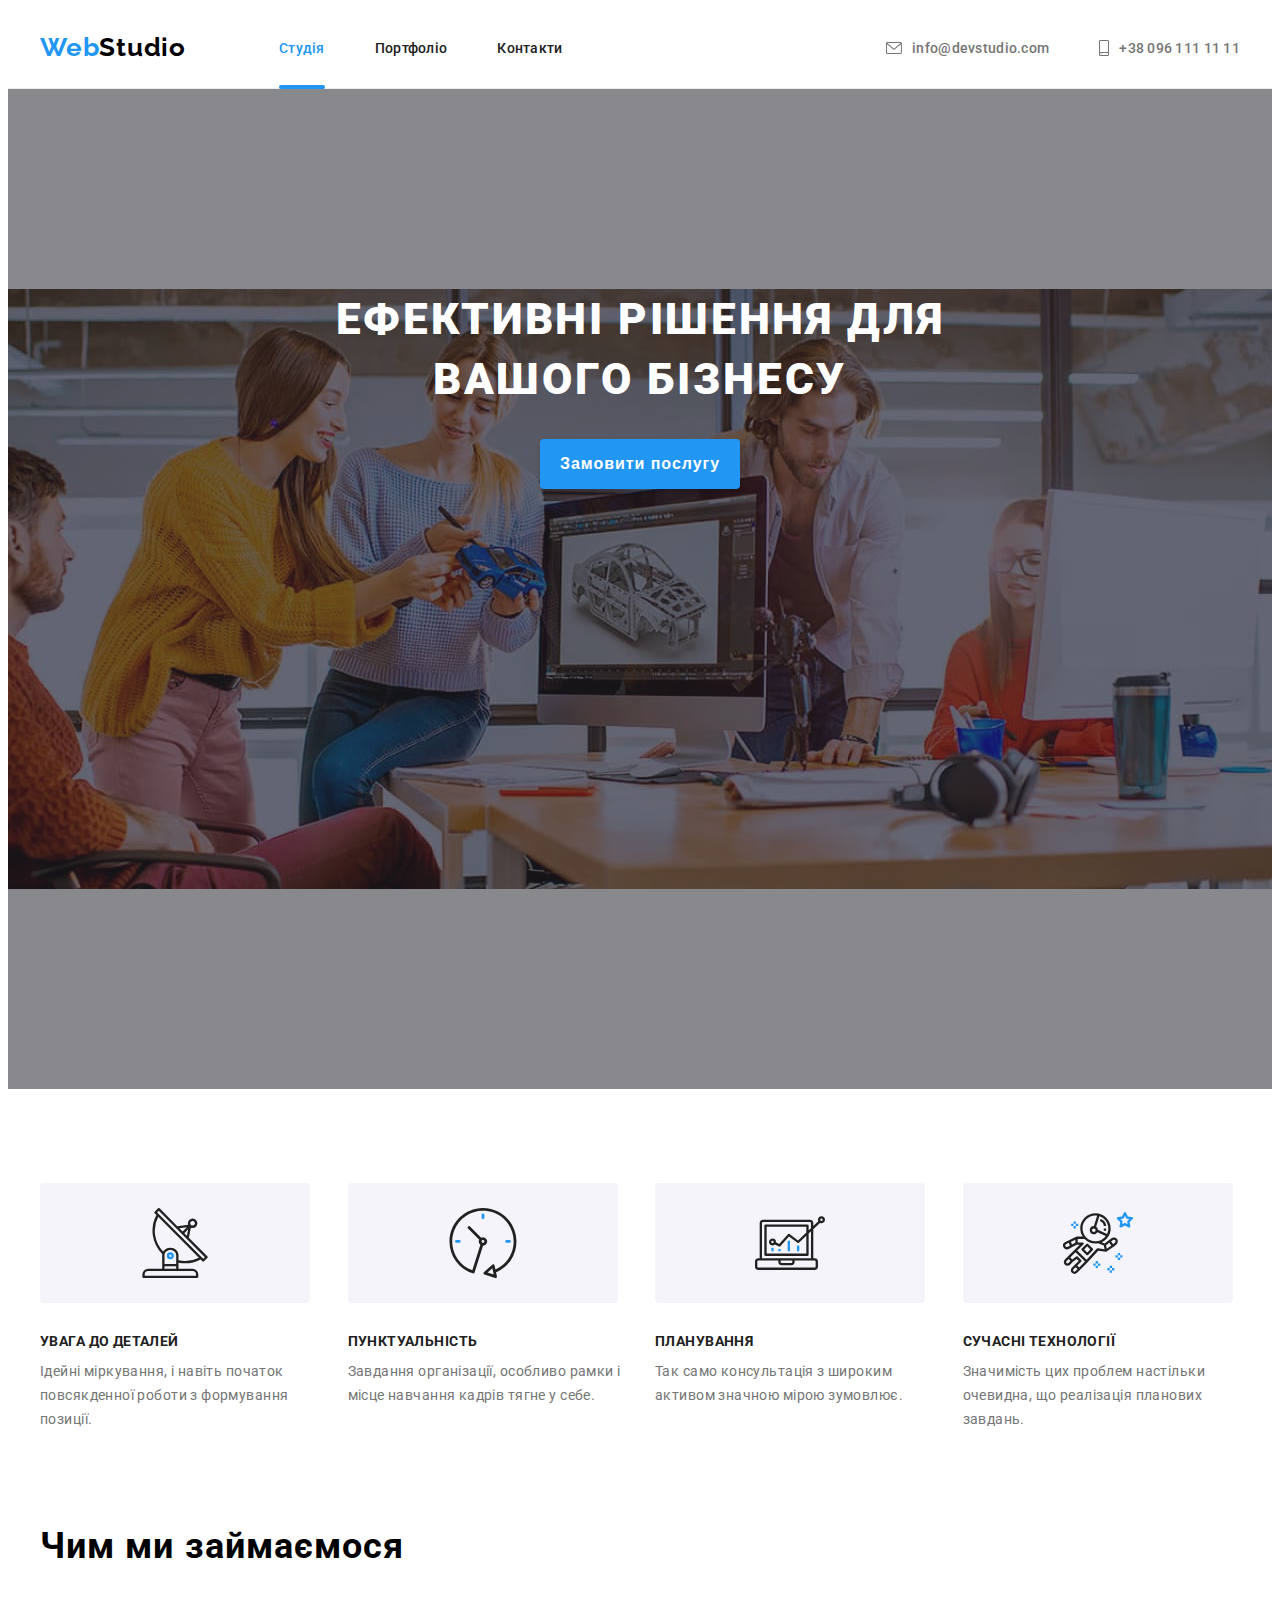
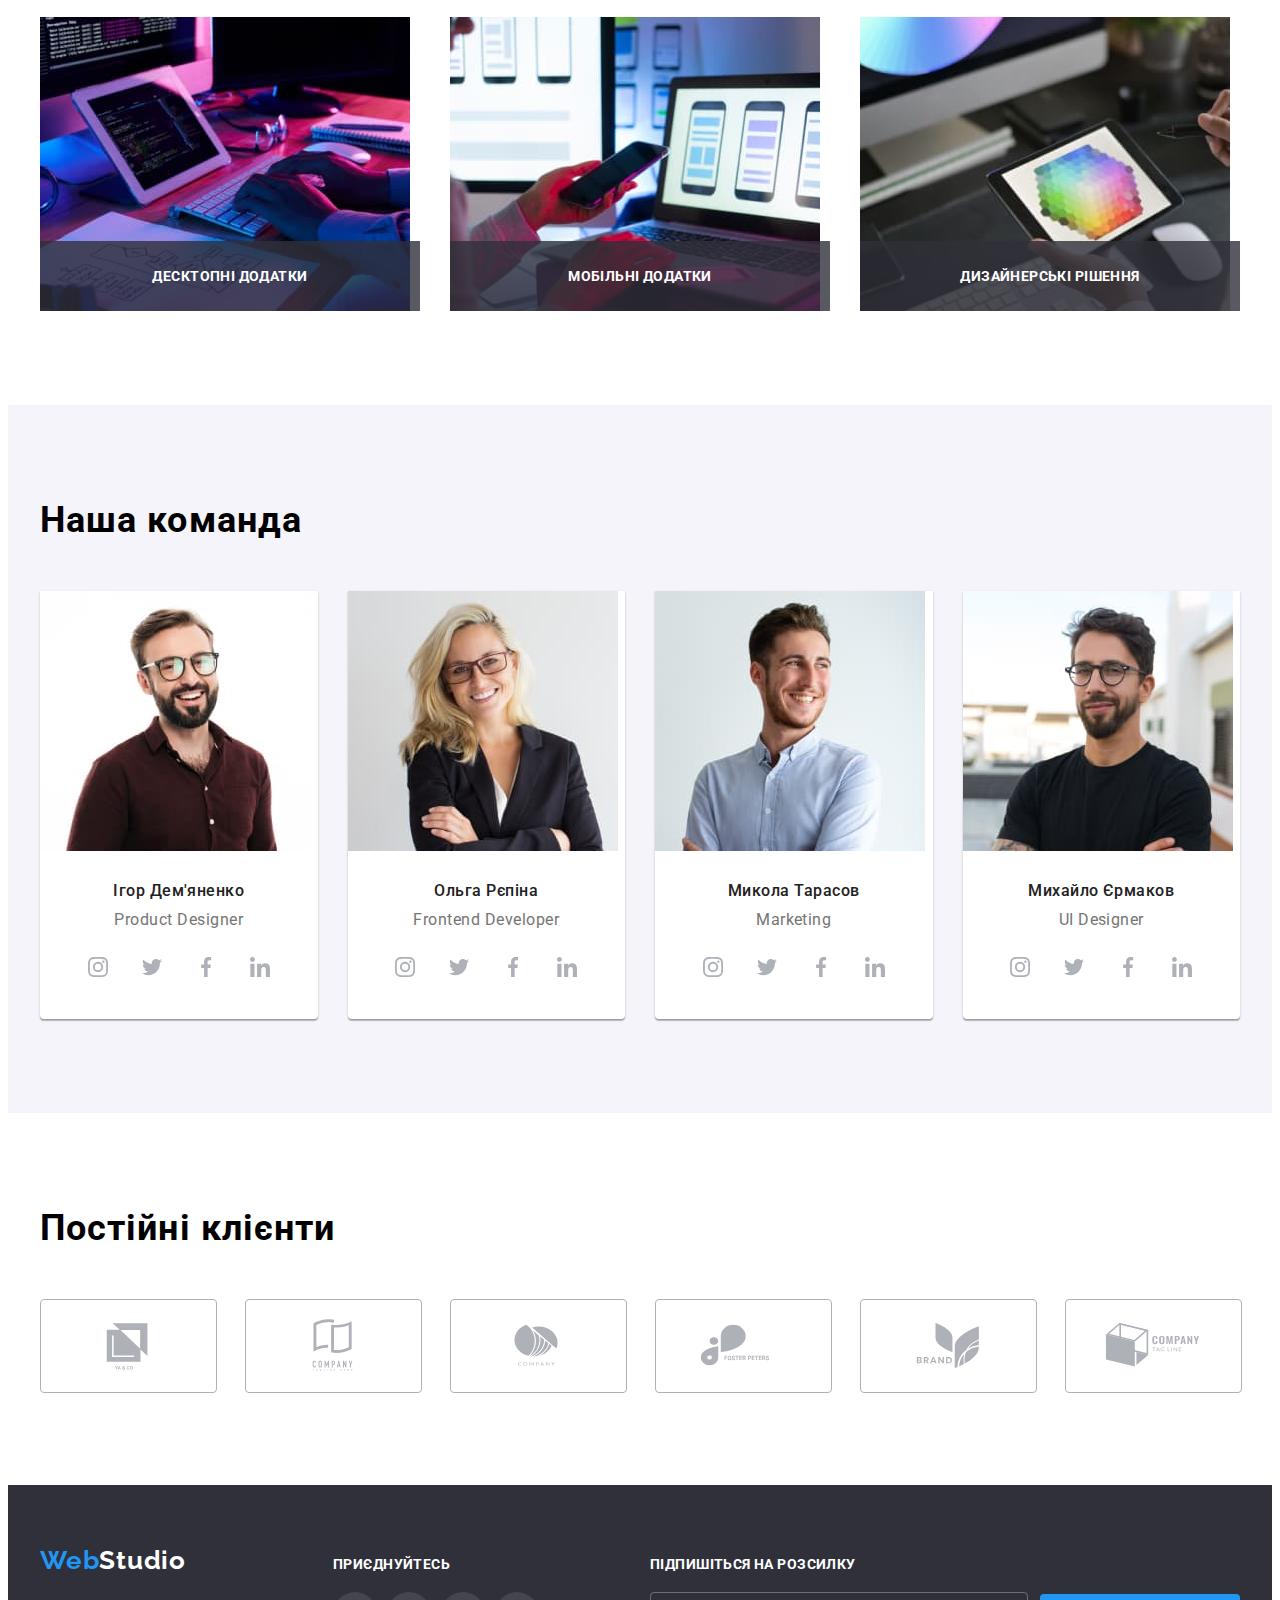
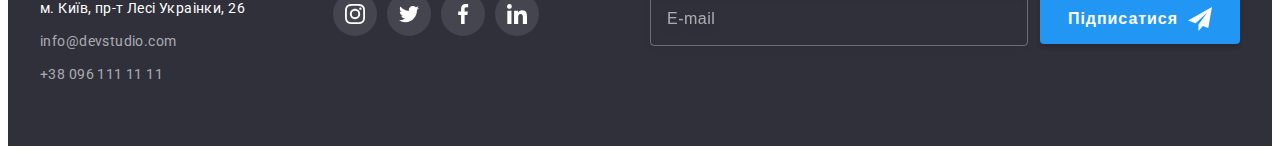
==== commit e1660f35: "create mixins" ====
--- a/index.html
+++ b/index.html
@@ -448,7 +448,7 @@
 			</div>
 		</footer>
 		<!-- MODAL -->
-		        <div class="backdrop is-hidden" data-modal>
+		<div class="backdrop is-hidden" data-modal>
 			<div class="modal">
 				<button class="modal__btn-close" type="button" data-modal-close>
 					<svg class="modal__close-icon" width="18" height="18">
@@ -526,7 +526,7 @@
 					</div>
 				</form>
 			</div>
-		        </div>
+		</div>
 		<script src="./js/modal.js"></script>
 	</body>
 </html>
--- a/css/main.min.css
+++ b/css/main.min.css
@@ -1 +1 @@
-:root{--primary-text-color: #757575;--secondary-text-color: #212121;--brand-color: #2196f3;--black-text-color: #000000;--white-text-color: #ffffff;--footer-main-text-color: rgba(255, 255, 255, 0.6);--accent-color: #2196f3;--primary-bg-color: #ffffff;--secondary-bg-color: #f5f4fa;--hero-bg-color: #c4c4c4;--footer-bg-color: #2f303a;--overlay-bg-color: rgba(33, 150, 243, 0.9);--activity-bg-card-color: rgba(47, 48, 58, 0.8);--border-header-color: #ececec;--border-input-modal-color: rgba(33, 33, 33, 0.2);--border-footer-input-color: rgba(255, 255, 255, 0.3);--border-project-color: #eeeeee;--btn-color: #2196f3;--btn-accent-color: #188ce8;--btn-shadow: 0px 4px 4px rgba(0, 0, 0, 0.15);--filter-btn-color: #f5f4fa;--filter-btn-shadow: 0px 3px 1px rgba(0, 0, 0, 0.1), 0px 1px 2px rgba(0, 0, 0, 0.08), 0px 2px 2px rgba(0, 0, 0, 0.12);--team-card-shadow: 0px 1px 3px rgba(0, 0, 0, 0.12), 0px 1px 1px rgba(0, 0, 0, 0.14), 0px 2px 1px rgba(0, 0, 0, 0.2);--primary-icon-color: #afb1b8;--secondary-icon-color: #ffffff;--modal-icon-color: #212121;--icon-bg-color: #ffffff;--footer-icon-bg-color: rgba(255, 255, 255, 0.1);--overlay-bg-color: rgba(33, 150, 243, 0.9);--projects-card-shadow: 0px 1px 1px rgba(0, 0, 0, 0.12), 0px 4px 4px rgba(0, 0, 0, 0.06), 1px 4px 6px rgba(0, 0, 0, 0.16);--modal-shadow: 0px 1px 3px rgba(0, 0, 0, 0.12), 0px 1px 1px rgba(0, 0, 0, 0.14), 0px 2px 1px rgba(0, 0, 0, 0.2);--cubic: cubic-bezier(0.4, 0, 0.2, 1)}body{font-family:"Roboto",sans-serif;font-weight:400;background-color:var(--primary-bg-color);color:var(--primary-text-color)}.is-hidden{opacity:0;visibility:hidden;pointer-events:none}h1,h2,h3,h4,h5,h6,p{margin:0}img{display:block;max-width:100%;height:auto}address{font-style:normal}.button{border:none;border-radius:4px;cursor:pointer}.list{padding:0;margin:0;list-style:none}.link{text-decoration:none;color:inherit}.visually-hidden{position:absolute;white-space:nowrap;width:1px;height:1px;overflow:hidden;border:0;padding:0;clip:rect(0 0 0 0);-webkit-clip-path:inset(50%);clip-path:inset(50%);margin:-1px}.section{padding-top:94px;padding-bottom:94px}.container{width:1200px;padding-left:15px;padding-right:15px;margin:0 auto}.logo{font-family:"Raleway",sans-serif;font-weight:700;font-size:26px;line-height:1.1923076923;letter-spacing:.03em;color:var(--brand-color)}.hero-btn,.subscribe-btn,.order-btn{width:200px;height:50px;font-weight:700;font-size:16px;line-height:1.875;display:flex;align-items:center;justify-content:center;text-align:center;letter-spacing:.06em;color:var(--white-text-color);background-color:var(--btn-color);box-shadow:var(--btn-shadow);transition:background-color 250ms var(--cubic)}.hero-btn:hover,.hero-btn:focus,.subscribe-btn:hover,.subscribe-btn:focus,.order-btn:hover,.order-btn:focus{background-color:var(--btn-accent-color)}.soc-network{display:flex;justify-content:center;gap:10px}.soc-network__item{width:44px;height:44px}.soc-network__link{width:100%;height:100%;display:flex;justify-content:center;align-items:center;border-radius:50%;color:var(--primary-icon-color);transition:background-color 250ms var(--cubic),color 250ms var(--cubic)}.soc-network__link:hover,.soc-network__link:focus{background-color:var(--accent-color);color:var(--secondary-icon-color)}.soc-network__icon{fill:currentColor}.section-title{margin-bottom:50px;font-size:36px;line-height:1.1666666667;text-align:center;letter-spacing:.03em;color:var(--black-text-color)}.part-header{border-bottom:1px solid var(--border-header-color)}.part-header__container{display:flex}.logo__part-black{color:var(--black-text-color)}.page-header__logo{margin-right:93px;padding-top:24px;padding-bottom:25px}.part-header__nav{margin-right:auto;display:flex;align-items:center}.menu{display:flex;gap:50px}.auth-contacts{display:flex;gap:50px;align-items:center}.menu__link,.auth-contacts__link{display:flex;padding:32px 0}.menu__link{position:relative;font-weight:500;font-size:14px;line-height:1.1428571429;letter-spacing:.02em;color:var(--secondary-text-color);transition:color 250ms var(--cubic)}.menu__link:hover,.menu__link:focus,.menu__link--current{color:var(--accent-color)}.menu__link::after,.menu__link.menu__link--current::after{content:"";position:absolute;left:0;bottom:-1px;width:100%;height:4px;display:flex;background-color:var(--accent-color);border-radius:2px;transform:scaleX(0);transition:transform 250ms var(--cubic)}.menu__link:hover::after,.menu__link:focus::after,.menu__link.menu__link--current::after{transform:scaleX(1)}.auth-contacts__link{font-weight:500;font-size:14px;line-height:1.1428571429;letter-spacing:.02em;color:var(--primary-text-color);align-items:center;transition:color 250ms var(--cubic)}.auth-contacts__link:hover,.auth-contacts__link:focus{color:var(--accent-color)}.auth-contacts__icon{fill:currentColor;margin-right:10px}.page-hero{max-width:1600px;height:600px;padding:200px 0;margin:0 auto;background-color:var(--hero-bg-color);background-image:linear-gradient(rgba(47, 48, 58, 0.4), rgba(47, 48, 58, 0.4)),url(../images/hero-img.jpg);background-repeat:no-repeat;background-position:center}.page-hero__container{text-align:center;display:flex;flex-direction:column;justify-content:center;align-items:center}.page-hero__title{width:696px;margin-bottom:30px;font-weight:900;font-size:44px;line-height:1.3636363636;letter-spacing:.06em;text-transform:uppercase;color:var(--white-text-color)}.benefits{display:flex;gap:30px}.benefits__item{flex-basis:calc((100% - 90px)/4)}.benefits__icon-wrap{display:flex;width:270px;height:120px;justify-content:center;align-items:center;margin-bottom:30px;background-color:var(--secondary-bg-color);border-radius:4px}.benefits__title{margin-bottom:10px;font-size:14px;line-height:1.1428571429;letter-spacing:.03em;text-transform:uppercase;color:var(--secondary-text-color)}.benefits__text{font-size:14px;line-height:1.7142857143;letter-spacing:.03em;color:var(--primary-text-color)}.page-activity{padding-top:0}.activity{display:flex;gap:30px}.activity__item{position:relative;flex-basis:calc((100% - 60px)/3)}.activity__item-wrap{position:absolute;right:0;bottom:0;width:100%;height:70px;display:flex;justify-content:center;align-items:center;background-color:var(--activity-bg-card-color)}.activity__item-title{font-weight:700;font-size:14px;line-height:1.1428571429;text-align:center;letter-spacing:.03em;text-transform:uppercase;color:var(--white-text-color)}.page-team{background-color:var(--secondary-bg-color)}.team-member{display:flex;gap:30px}.team-member__item{flex-basis:calc((100% - 90px)/4);border-radius:0px 0px 4px 4px;background-color:var(--primary-bg-color);box-shadow:var(--team-card-shadow)}.team-member__content{padding:30px 32px;text-align:center}.team-member__name{margin-bottom:10px;font-weight:500;font-size:16px;line-height:1.1875;text-align:center;letter-spacing:.03em;color:var(--secondary-text-color)}.team-member__pos{margin-bottom:16px;font-size:16px;line-height:1.1875;text-align:center;letter-spacing:.03em;color:var(--primary-text-color)}.clients{display:flex;gap:30px}.clients__item{width:170px;height:92px;flex-basis:calc((100% - 150px)/6)}.clients__link{width:100%;height:100%;display:flex;justify-content:center;align-items:center;border:1px solid var(--primary-icon-color);border-radius:4px;color:var(--primary-icon-color);transition:color 250ms var(--cubic),border 250ms var(--cubic)}.clients__link:hover,.clients__link:focus{color:var(--accent-color);border:1px solid var(--accent-color)}.clients__icon{fill:currentColor}.part-footer{padding:60px 0;background-color:var(--footer-bg-color)}.part-footer__container{display:flex;align-items:baseline;justify-content:space-between}.part-footer__content{margin-right:70px}.page-footer__logo{display:block;margin-bottom:20px}.logo__part-white{color:var(--white-text-color)}.auth-address__item:not(:last-child){margin-bottom:9px}.auth-address__link{font-size:14px;line-height:1.7142857143;color:var(--footer-main-text-color);transition:color 250ms var(--cubic)}.auth-address__link:hover,.auth-address__link:focus{color:var(--accent-color)}.auth-address__link--white{color:var(--white-text-color)}.soc-invite{margin-right:93px}.soc-invite__title{display:block;margin-bottom:20px;font-weight:700;font-size:14px;line-height:1.1428571429;letter-spacing:.03em;text-transform:uppercase;color:var(--white-text-color)}.soc-network__link--bottom{color:var(--secondary-icon-color);background-color:rgba(255,255,255,.1)}.subscription{display:block}.subscription__title{display:block;margin-bottom:20px;font-weight:700;font-size:14px;line-height:1.1428571429;letter-spacing:.03em;text-transform:uppercase;color:var(--white-text-color)}.form-subscription{display:flex;align-items:center;gap:12px}.form-subscription__input{width:358px;height:50px;padding-left:16px;font-size:16px;line-height:1.25;letter-spacing:.03em;background-color:inherit;outline:rgba(0,0,0,0);color:rgba(255,255,255,.6);border:1px solid rgba(255,255,255,.3);filter:drop-shadow(0px 4px 4px rgba(0, 0, 0, 0.15));border-radius:4px;transition:border-color 250ms var(--cubic)}.form-subscription__input::-moz-placeholder{font-size:16px;line-height:1.25;letter-spacing:.03em;align-items:center;color:rgba(255,255,255,.6)}.form-subscription__input:-ms-input-placeholder{font-size:16px;line-height:1.25;letter-spacing:.03em;align-items:center;color:rgba(255,255,255,.6)}.form-subscription__input::placeholder{font-size:16px;line-height:1.25;letter-spacing:.03em;align-items:center;color:rgba(255,255,255,.6)}.form-subscription__input:focus,.form-subscription__input:hover{border-color:var(--accent-color)}.form-subscription__icon{margin-left:10px;fill:currentColor}.backdrop{position:fixed;top:0;width:100%;height:100%;opacity:1;background-color:rgba(0,0,0,.2);transition:opacity 250ms var(--cubic),visibility 250ms var(--cubic)}.modal{position:absolute;top:50%;left:50%;width:528px;min-height:581px;padding:40px;background-color:var(--primary-bg-color);border-radius:4px;box-shadow:var(--modal-shadow);transform:translate(-50%, -50%) scale(1);transition:transform 700ms var(--cubic)}.backdrop.is-hidden .modal{transform:translate(-50%, -50%) scale(1.5)}.modal__btn-close{position:absolute;top:8px;right:8px;width:30px;height:30px;display:flex;align-items:center;justify-content:center;background-color:rgba(0,0,0,0);border:1px solid rgba(0,0,0,.1);border-radius:50%;cursor:pointer;transition:fill 250ms var(--cubic)}.modal__btn-close:hover,.modal__btn-close:focus{fill:var(--accent-color)}.modal__title{margin-bottom:12px;font-weight:700;font-size:20px;line-height:1.15;text-align:center;letter-spacing:.03em;color:var(--secondary-text-color)}.order-form__field{display:flex;flex-direction:column;margin-bottom:10px}.order-form__field:nth-of-type(4n){margin-bottom:20px}.order-form__label{margin-bottom:4px;font-size:12px;line-height:1.1666666667;letter-spacing:.01em;color:var(--primary-text-color)}.order-form__wrap{position:relative}.order-form__input{width:100%;border:1px solid rgba(33,33,33,.2);border-radius:4px;outline:rgba(0,0,0,0);transition:border-color 250ms var(--cubic)}.order-form__input::-moz-placeholder{font-weight:400;font-size:12px;line-height:1.1666666667;letter-spacing:.01em;color:var(--primary-text-color)}.order-form__input:-ms-input-placeholder{font-weight:400;font-size:12px;line-height:1.1666666667;letter-spacing:.01em;color:var(--primary-text-color)}.order-form__input::placeholder{font-weight:400;font-size:12px;line-height:1.1666666667;letter-spacing:.01em;color:var(--primary-text-color)}.order-form__input:focus,.order-form__input:hover{border-color:var(--accent-color)}.order-form__user{height:40px;padding:11px 12px 11px 42px}.order-form__icon{position:absolute;top:50%;left:12px;transform:translateY(-50%);transition:fill 250ms var(--cubic)}.order-form__input:not(:-moz-placeholder-shown)+.order-form__icon{fill:var(--accent-color)}.order-form__input:not(:-ms-input-placeholder)+.order-form__icon{fill:var(--accent-color)}.order-form__input:focus+.order-form__icon,.order-form__input:hover+.order-form__icon,.order-form__input:not(:placeholder-shown)+.order-form__icon{fill:var(--accent-color)}.order-form__comment{height:120px;padding:12px 16px;resize:none}.order-form__comment::-moz-placeholder{font-size:12px;line-height:1.1666666667;letter-spacing:.01em;color:rgba(117,117,117,.5)}.order-form__comment:-ms-input-placeholder{font-size:12px;line-height:1.1666666667;letter-spacing:.01em;color:rgba(117,117,117,.5)}.order-form__comment::placeholder{font-size:12px;line-height:1.1666666667;letter-spacing:.01em;color:rgba(117,117,117,.5)}.policy{margin-bottom:30px;display:flex;align-items:center;justify-content:center;gap:7px;font-size:14px;line-height:1.7142857143;letter-spacing:.03em;color:var(--primary-text-color)}.policy__icon{fill:var(--secondary-icon-color);border:2px solid #212121;border-radius:2px;transition:border-color 250ms var(--cubic),background-color 250ms var(--cubic)}.policy__checkbox:checked+.policy__icon{border-color:rgba(0,0,0,0);background-color:var(--accent-color)}.policy__checkbox:focus+.policy__icon,.policy__checkbox:hover+.policy__icon{border-color:var(--accent-color)}.policy__link{position:relative;font-size:14px;line-height:1.7142857143;letter-spacing:.03em;color:var(--accent-color)}.policy__link::after{content:" ";position:absolute;bottom:5px;left:0;width:100%;height:1px;background-color:var(--accent-color)}.order-form__btn-wrap{display:flex;justify-content:center}.filter-set{margin-bottom:50px;display:flex;justify-content:center;align-items:center;gap:8px}.filter-set__btn{padding:6px 22px;display:block;font-weight:500;font-size:16px;line-height:1.625;text-align:center;letter-spacing:.03em;color:var(--secondary-text-color);background-color:var(--filter-btn-color);transition:color 250ms var(--cubic),background-color 250ms var(--cubic),box-shadow 250ms var(--cubic)}.filter-set__btn:hover,.filter-set__btn:focus,.filter-set__btn--current{color:var(--white-text-color);background-color:var(--accent-color);box-shadow:var(--filter-btn-shadow)}.card-set{display:flex;flex-wrap:wrap;gap:30px}.card-set__item{width:calc((100% - 60px)/3)}.project{display:block;transition:box-shadow 250ms var(--cubic)}.project:hover,.project:focus{box-shadow:var(--projects-card-shadow)}.project__overlay{position:relative;overflow:hidden}.project__overlay-text{position:absolute;top:0;left:0;width:100%;height:100%;padding:63px 24px;font-size:18px;line-height:1.5555555556;letter-spacing:.03em;color:var(--white-text-color);background-color:var(--overlay-bg-color);transform:translateY(100%);transition:transform 250ms var(--cubic)}.project:hover .project__overlay-text,.project:focus .project__overlay-text{transform:translateY(0)}.project__content{padding:20px 24px;border:1px solid var(--border-project-color);border-top:0}.project__title{margin-bottom:4px;font-size:18px;line-height:2;letter-spacing:.06em;color:var(--secondary-text-color)}.project__type{font-size:16px;line-height:1.875;letter-spacing:.03em;color:var(--primary-text-color)}/*# sourceMappingURL=main.min.css.map */+:root{--primary-text-color: #757575;--secondary-text-color: #212121;--brand-color: #2196f3;--black-text-color: #000000;--white-text-color: #ffffff;--footer-main-text-color: rgba(255, 255, 255, 0.6);--accent-color: #2196f3;--primary-bg-color: #ffffff;--secondary-bg-color: #f5f4fa;--hero-bg-color: #c4c4c4;--footer-bg-color: #2f303a;--overlay-bg-color: rgba(33, 150, 243, 0.9);--activity-bg-card-color: rgba(47, 48, 58, 0.8);--border-header-color: #ececec;--border-input-modal-color: rgba(33, 33, 33, 0.2);--border-footer-input-color: rgba(255, 255, 255, 0.3);--border-project-color: #eeeeee;--btn-color: #2196f3;--btn-accent-color: #188ce8;--btn-shadow: 0px 4px 4px rgba(0, 0, 0, 0.15);--filter-btn-color: #f5f4fa;--filter-btn-shadow: 0px 3px 1px rgba(0, 0, 0, 0.1), 0px 1px 2px rgba(0, 0, 0, 0.08), 0px 2px 2px rgba(0, 0, 0, 0.12);--team-card-shadow: 0px 1px 3px rgba(0, 0, 0, 0.12), 0px 1px 1px rgba(0, 0, 0, 0.14), 0px 2px 1px rgba(0, 0, 0, 0.2);--primary-icon-color: #afb1b8;--secondary-icon-color: #ffffff;--modal-icon-color: #212121;--icon-bg-color: #ffffff;--footer-icon-bg-color: rgba(255, 255, 255, 0.1);--overlay-bg-color: rgba(33, 150, 243, 0.9);--projects-card-shadow: 0px 1px 1px rgba(0, 0, 0, 0.12), 0px 4px 4px rgba(0, 0, 0, 0.06), 1px 4px 6px rgba(0, 0, 0, 0.16);--modal-shadow: 0px 1px 3px rgba(0, 0, 0, 0.12), 0px 1px 1px rgba(0, 0, 0, 0.14), 0px 2px 1px rgba(0, 0, 0, 0.2);--cubic: cubic-bezier(0.4, 0, 0.2, 1)}body{font-family:"Roboto",sans-serif;background-color:var(--primary-bg-color);color:var(--primary-text-color)}h1,h2,h3,h4,h5,h6,p{margin:0}img{display:block;max-width:100%;height:auto}address{font-style:normal}.button{border:none;border-radius:4px;cursor:pointer}.list{padding:0;margin:0;list-style:none}.link{text-decoration:none;color:inherit}.is-hidden{opacity:0;visibility:hidden;pointer-events:none}.visually-hidden{position:absolute;white-space:nowrap;width:1px;height:1px;overflow:hidden;border:0;padding:0;clip:rect(0 0 0 0);-webkit-clip-path:inset(50%);clip-path:inset(50%);margin:-1px}.section{padding-top:94px;padding-bottom:94px}.container{width:1200px;padding-left:15px;padding-right:15px;margin:0 auto}.logo{font-family:"Raleway",sans-serif;font-weight:700;font-size:26px;line-height:1.1923076923;letter-spacing:.03em;color:var(--brand-color)}.hero-btn,.subscribe-btn,.order-btn{width:200px;height:50px;font-weight:700;font-size:16px;line-height:1.875;letter-spacing:.06em;display:flex;align-items:center;justify-content:center;text-align:center;color:var(--white-text-color);background-color:var(--btn-color);box-shadow:var(--btn-shadow);transition:background-color 250ms var(--cubic)}.hero-btn:hover,.hero-btn:focus,.subscribe-btn:hover,.subscribe-btn:focus,.order-btn:hover,.order-btn:focus{background-color:var(--btn-accent-color)}.soc-network{display:flex;justify-content:center;gap:10px}.soc-network__item{width:44px;height:44px}.soc-network__link{width:100%;height:100%;display:flex;justify-content:center;align-items:center;border-radius:50%;color:var(--primary-icon-color);transition:background-color 250ms var(--cubic),color 250ms var(--cubic)}.soc-network__link:hover,.soc-network__link:focus{background-color:var(--accent-color);color:var(--secondary-icon-color)}.soc-network__icon{fill:currentColor}.section-title{margin-bottom:50px;font-size:36px;line-height:1.1666666667;letter-spacing:.03em;color:var(--black-text-color)}.part-header{border-bottom:1px solid var(--border-header-color)}.part-header__container{display:flex}.logo__part-black{color:var(--black-text-color)}.page-header__logo{margin-right:93px;padding-top:24px;padding-bottom:25px}.part-header__nav{margin-right:auto;display:flex;align-items:center}.menu{display:flex;gap:50px}.auth-contacts{display:flex;gap:50px;align-items:center}.menu__link,.auth-contacts__link{display:flex;padding:32px 0}.menu__link{position:relative;font-weight:500;font-size:14px;line-height:1.1428571429;letter-spacing:.02em;color:var(--secondary-text-color);transition:color 250ms var(--cubic)}.menu__link:hover,.menu__link:focus,.menu__link--current{color:var(--accent-color)}.menu__link::after,.menu__link.menu__link--current::after{content:"";position:absolute;left:0;bottom:-1px;width:100%;height:4px;display:flex;background-color:var(--accent-color);border-radius:2px;transform:scaleX(0);transition:transform 250ms var(--cubic)}.menu__link:hover::after,.menu__link:focus::after,.menu__link.menu__link--current::after{transform:scaleX(1)}.auth-contacts__link{font-weight:500;font-size:14px;line-height:1.1428571429;letter-spacing:.02em;color:var(--primary-text-color);align-items:center;transition:color 250ms var(--cubic)}.auth-contacts__link:hover,.auth-contacts__link:focus{color:var(--accent-color)}.auth-contacts__icon{fill:currentColor;margin-right:10px}.page-hero{max-width:1600px;height:600px;padding:200px 0;margin:0 auto;background-color:var(--hero-bg-color);background-image:linear-gradient(rgba(47, 48, 58, 0.4), rgba(47, 48, 58, 0.4)),url(../images/hero-img.jpg);background-repeat:no-repeat;background-position:center}.page-hero__container{text-align:center;display:flex;flex-direction:column;justify-content:center;align-items:center}.page-hero__title{width:696px;margin-bottom:30px;font-weight:900;font-size:44px;line-height:1.3636363636;letter-spacing:.06em;text-transform:uppercase;color:var(--white-text-color)}.benefits{display:flex;gap:30px}.benefits__item{flex-basis:calc((100% - 90px)/4)}.benefits__icon-wrap{width:270px;height:120px;margin-bottom:30px;display:flex;justify-content:center;align-items:center;background-color:var(--secondary-bg-color);border-radius:4px}.benefits__title{margin-bottom:10px;font-size:14px;line-height:1.1428571429;letter-spacing:.03em;text-transform:uppercase;color:var(--secondary-text-color)}.benefits__text{font-size:14px;line-height:1.7142857143;letter-spacing:.03em;color:var(--primary-text-color)}.page-activity{padding-top:0}.activity{display:flex;gap:30px}.activity__item{position:relative;flex-basis:calc((100% - 60px)/3)}.activity__item-wrap{position:absolute;right:0;bottom:0;width:100%;height:70px;display:flex;justify-content:center;align-items:center;background-color:var(--activity-bg-card-color)}.activity__item-title{font-weight:700;font-size:14px;line-height:1.1428571429;letter-spacing:.03em;text-align:center;text-transform:uppercase;color:var(--white-text-color)}.page-team{background-color:var(--secondary-bg-color)}.team-member{display:flex;gap:30px}.team-member__item{flex-basis:calc((100% - 90px)/4);border-radius:0px 0px 4px 4px;background-color:var(--primary-bg-color);box-shadow:var(--team-card-shadow)}.team-member__content{padding:30px 32px;text-align:center}.team-member__name{margin-bottom:10px;font-weight:500;font-size:16px;line-height:1.1875;letter-spacing:.03em;text-align:center;color:var(--secondary-text-color)}.team-member__pos{margin-bottom:16px;font-size:16px;line-height:1.1875;letter-spacing:.03em;text-align:center;color:var(--primary-text-color)}.clients{display:flex;gap:30px}.clients__item{width:170px;height:92px;flex-basis:calc((100% - 150px)/6)}.clients__link{width:100%;height:100%;display:flex;justify-content:center;align-items:center;border:1px solid var(--primary-icon-color);border-radius:4px;color:var(--primary-icon-color);transition:color 250ms var(--cubic),border 250ms var(--cubic)}.clients__link:hover,.clients__link:focus{color:var(--accent-color);border:1px solid var(--accent-color)}.clients__icon{fill:currentColor}.part-footer{padding:60px 0;background-color:var(--footer-bg-color)}.part-footer__container{display:flex;align-items:baseline;justify-content:space-between}.part-footer__content{margin-right:70px}.page-footer__logo{display:block;margin-bottom:20px}.logo__part-white{color:var(--white-text-color)}.auth-address__item:not(:last-child){margin-bottom:9px}.auth-address__link{font-size:14px;line-height:1.7142857143;letter-spacing:.03em;color:var(--footer-main-text-color);transition:color 250ms var(--cubic)}.auth-address__link:hover,.auth-address__link:focus{color:var(--accent-color)}.auth-address__link--white{color:var(--white-text-color)}.soc-invite{margin-right:93px}.soc-invite__title{display:block;margin-bottom:20px;font-weight:700;font-size:14px;line-height:1.1428571429;letter-spacing:.03em;text-transform:uppercase;color:var(--white-text-color)}.soc-network__link--bottom{color:var(--secondary-icon-color);background-color:rgba(255,255,255,.1)}.subscription{display:block}.subscription__title{display:block;margin-bottom:20px;font-weight:700;font-size:14px;line-height:1.1428571429;letter-spacing:.03em;text-transform:uppercase;color:var(--white-text-color)}.form-subscription{display:flex;align-items:center;gap:12px}.form-subscription__input{width:358px;height:50px;padding-left:16px;font-size:16px;line-height:1.25;letter-spacing:.03em;color:var(--white-text-color);background-color:inherit;outline:rgba(0,0,0,0);border:1px solid rgba(255,255,255,.3);border-radius:4px;filter:drop-shadow(0px 4px 4px rgba(0, 0, 0, 0.15));transition:border-color 250ms var(--cubic)}.form-subscription__input::-moz-placeholder{font-size:16px;line-height:1.25;letter-spacing:.03em;align-items:center;color:rgba(255,255,255,.6)}.form-subscription__input:-ms-input-placeholder{font-size:16px;line-height:1.25;letter-spacing:.03em;align-items:center;color:rgba(255,255,255,.6)}.form-subscription__input::placeholder{font-size:16px;line-height:1.25;letter-spacing:.03em;align-items:center;color:rgba(255,255,255,.6)}.form-subscription__input:focus,.form-subscription__input:hover{border-color:var(--accent-color)}.form-subscription__icon{margin-left:10px;fill:currentColor}.backdrop{position:fixed;top:0;width:100%;height:100%;opacity:1;background-color:rgba(0,0,0,.2);transition:opacity 250ms var(--cubic),visibility 250ms var(--cubic)}.modal{position:absolute;top:50%;left:50%;width:528px;min-height:581px;padding:40px;background-color:var(--primary-bg-color);border-radius:4px;box-shadow:var(--modal-shadow);transform:translate(-50%, -50%) scale(1);transition:transform 700ms var(--cubic)}.backdrop.is-hidden .modal{transform:translate(-50%, -50%) scale(1.5)}.modal__btn-close{position:absolute;top:8px;right:8px;width:30px;height:30px;display:flex;align-items:center;justify-content:center;background-color:rgba(0,0,0,0);border:1px solid rgba(0,0,0,.1);border-radius:50%;cursor:pointer;transition:fill 250ms var(--cubic)}.modal__btn-close:hover,.modal__btn-close:focus{fill:var(--accent-color)}.modal__title{margin-bottom:12px;font-weight:700;font-size:20px;line-height:1.15;letter-spacing:.03em;text-align:center;color:var(--secondary-text-color)}.order-form__field{display:flex;flex-direction:column;margin-bottom:10px}.order-form__field:nth-of-type(4n){margin-bottom:20px}.order-form__label{margin-bottom:4px;font-size:12px;line-height:1.1666666667;letter-spacing:.01em;color:var(--primary-text-color)}.order-form__wrap{position:relative}.order-form__input{width:100%;font-size:16px;line-height:1.25;letter-spacing:.03em;color:var(--black-text-color);border:1px solid rgba(33,33,33,.2);border-radius:4px;outline:rgba(0,0,0,0);transition:border-color 250ms var(--cubic)}.order-form__input::-moz-placeholder{color:var(--primary-text-color)}.order-form__input:-ms-input-placeholder{color:var(--primary-text-color)}.order-form__input::placeholder{color:var(--primary-text-color)}.order-form__input:focus,.order-form__input:hover{border-color:var(--accent-color)}.order-form__user{height:40px;padding:11px 12px 11px 42px}.order-form__icon{position:absolute;top:50%;left:12px;transform:translateY(-50%);transition:fill 250ms var(--cubic)}.order-form__input:focus+.order-form__icon{fill:var(--accent-color)}.order-form__comment{height:120px;padding:12px 16px;resize:none}.order-form__comment::-moz-placeholder{font-size:12px;line-height:1.1666666667;letter-spacing:.01em;color:rgba(117,117,117,.5)}.order-form__comment:-ms-input-placeholder{font-size:12px;line-height:1.1666666667;letter-spacing:.01em;color:rgba(117,117,117,.5)}.order-form__comment::placeholder{font-size:12px;line-height:1.1666666667;letter-spacing:.01em;color:rgba(117,117,117,.5)}.policy{margin-bottom:30px;display:flex;align-items:center;justify-content:center;gap:7px;font-size:14px;line-height:1.7142857143;letter-spacing:.03em;color:var(--primary-text-color)}.policy__icon{fill:var(--secondary-icon-color);border:2px solid #212121;border-radius:2px;transition:border-color 250ms var(--cubic),background-color 250ms var(--cubic)}.policy__checkbox:checked+.policy__icon{border-color:rgba(0,0,0,0);background-color:var(--accent-color)}.policy__checkbox:focus+.policy__icon,.policy__checkbox:hover+.policy__icon{border-color:var(--accent-color)}.policy__link{position:relative;font-size:14px;line-height:1.7142857143;letter-spacing:.03em;color:var(--accent-color)}.policy__link::after{content:" ";position:absolute;bottom:5px;left:0;width:100%;height:1px;background-color:var(--accent-color)}.order-form__btn-wrap{display:flex;justify-content:center}.filter-set{margin-bottom:50px;display:flex;justify-content:center;align-items:center;gap:8px}.filter-set__btn{padding:6px 22px;display:block;font-weight:500;font-size:16px;line-height:1.625;letter-spacing:.03em;text-align:center;color:var(--secondary-text-color);background-color:var(--filter-btn-color);transition:color 250ms var(--cubic),background-color 250ms var(--cubic),box-shadow 250ms var(--cubic)}.filter-set__btn:hover,.filter-set__btn:focus,.filter-set__btn--current{color:var(--white-text-color);background-color:var(--accent-color);box-shadow:var(--filter-btn-shadow)}.card-set{display:flex;flex-wrap:wrap;gap:30px}.card-set__item{width:calc((100% - 60px)/3)}.project{display:block;transition:box-shadow 250ms var(--cubic)}.project:hover,.project:focus{box-shadow:var(--projects-card-shadow)}.project__overlay{position:relative;overflow:hidden}.project__overlay-text{position:absolute;top:0;left:0;width:100%;height:100%;padding:63px 24px;font-size:18px;line-height:1.5555555556;letter-spacing:.03em;color:var(--white-text-color);background-color:var(--overlay-bg-color);transform:translateY(100%);transition:transform 250ms var(--cubic)}.project:hover .project__overlay-text,.project:focus .project__overlay-text{transform:translateY(0)}.project__content{padding:20px 24px;border:1px solid var(--border-project-color);border-top:0}.project__title{margin-bottom:4px;font-size:18px;line-height:2;letter-spacing:.06em;color:var(--secondary-text-color)}.project__type{font-size:16px;line-height:1.875;letter-spacing:.03em;color:var(--primary-text-color)}/*# sourceMappingURL=main.min.css.map */